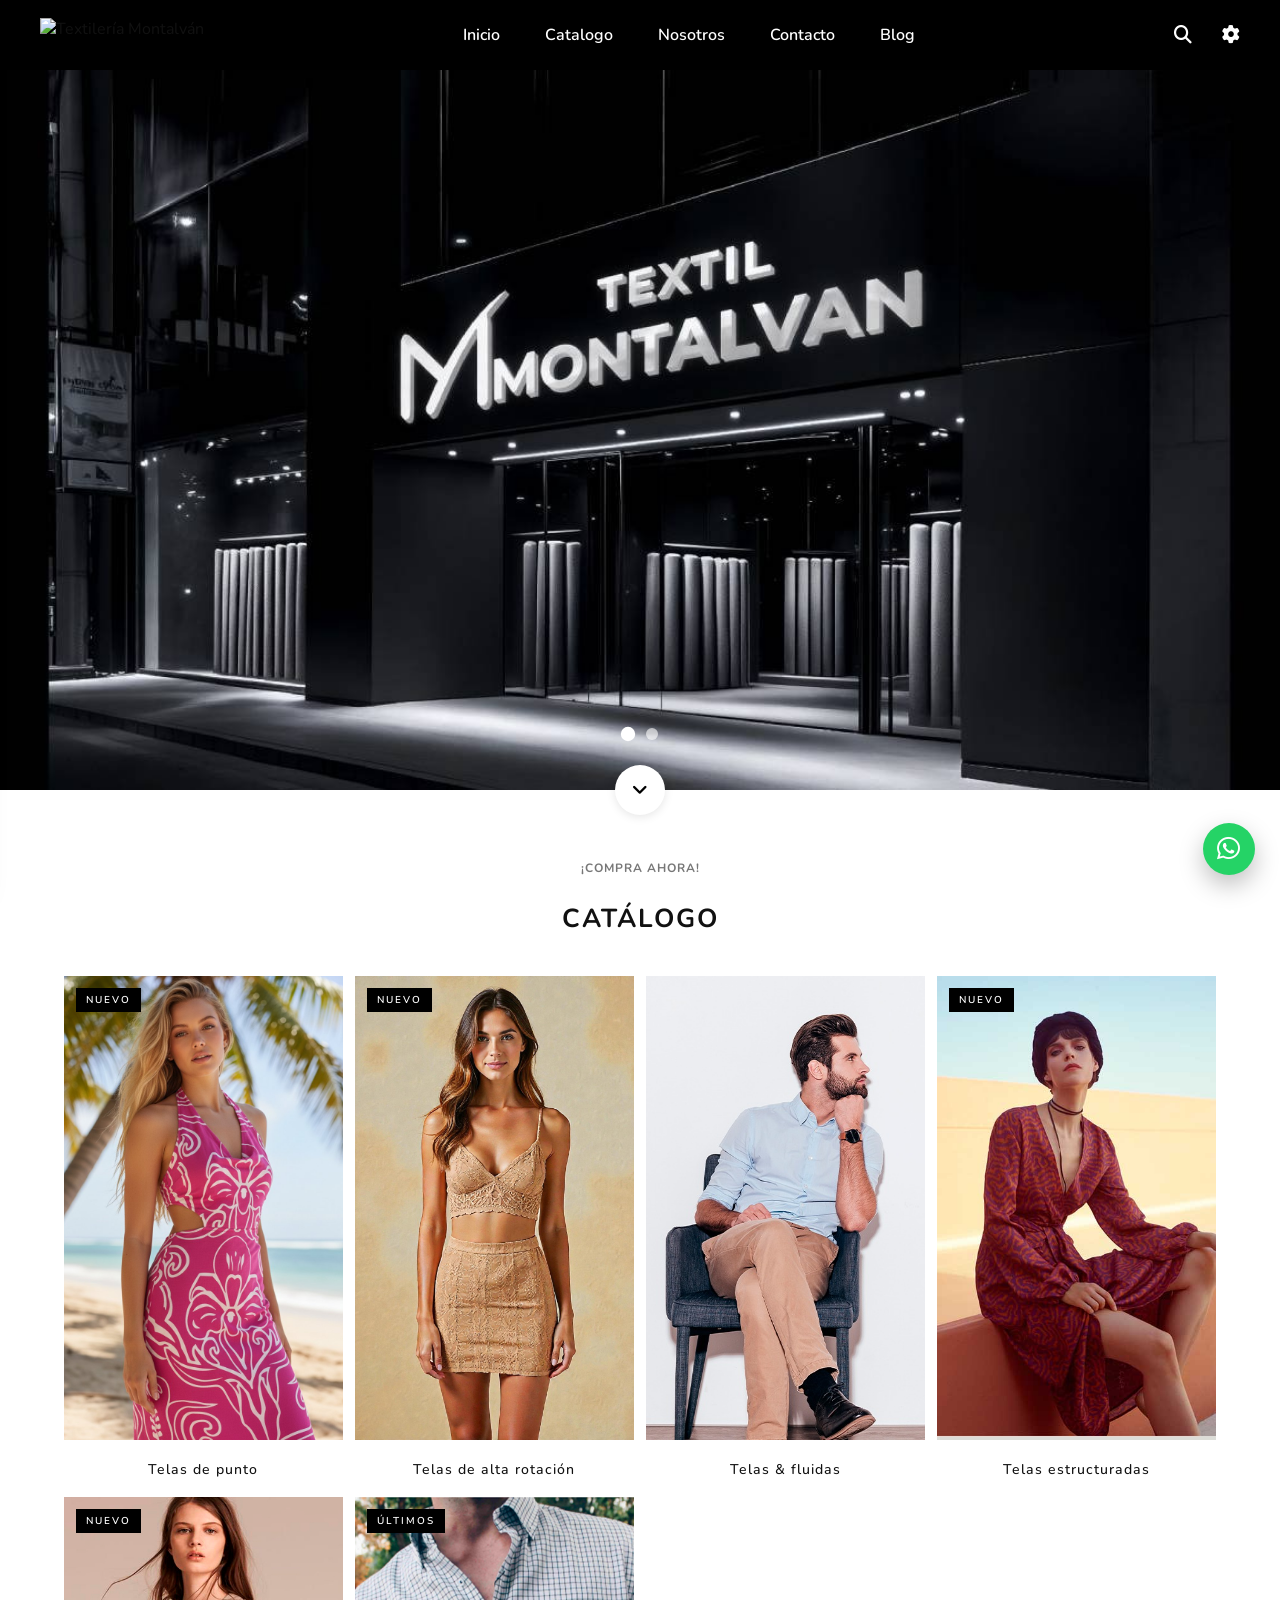
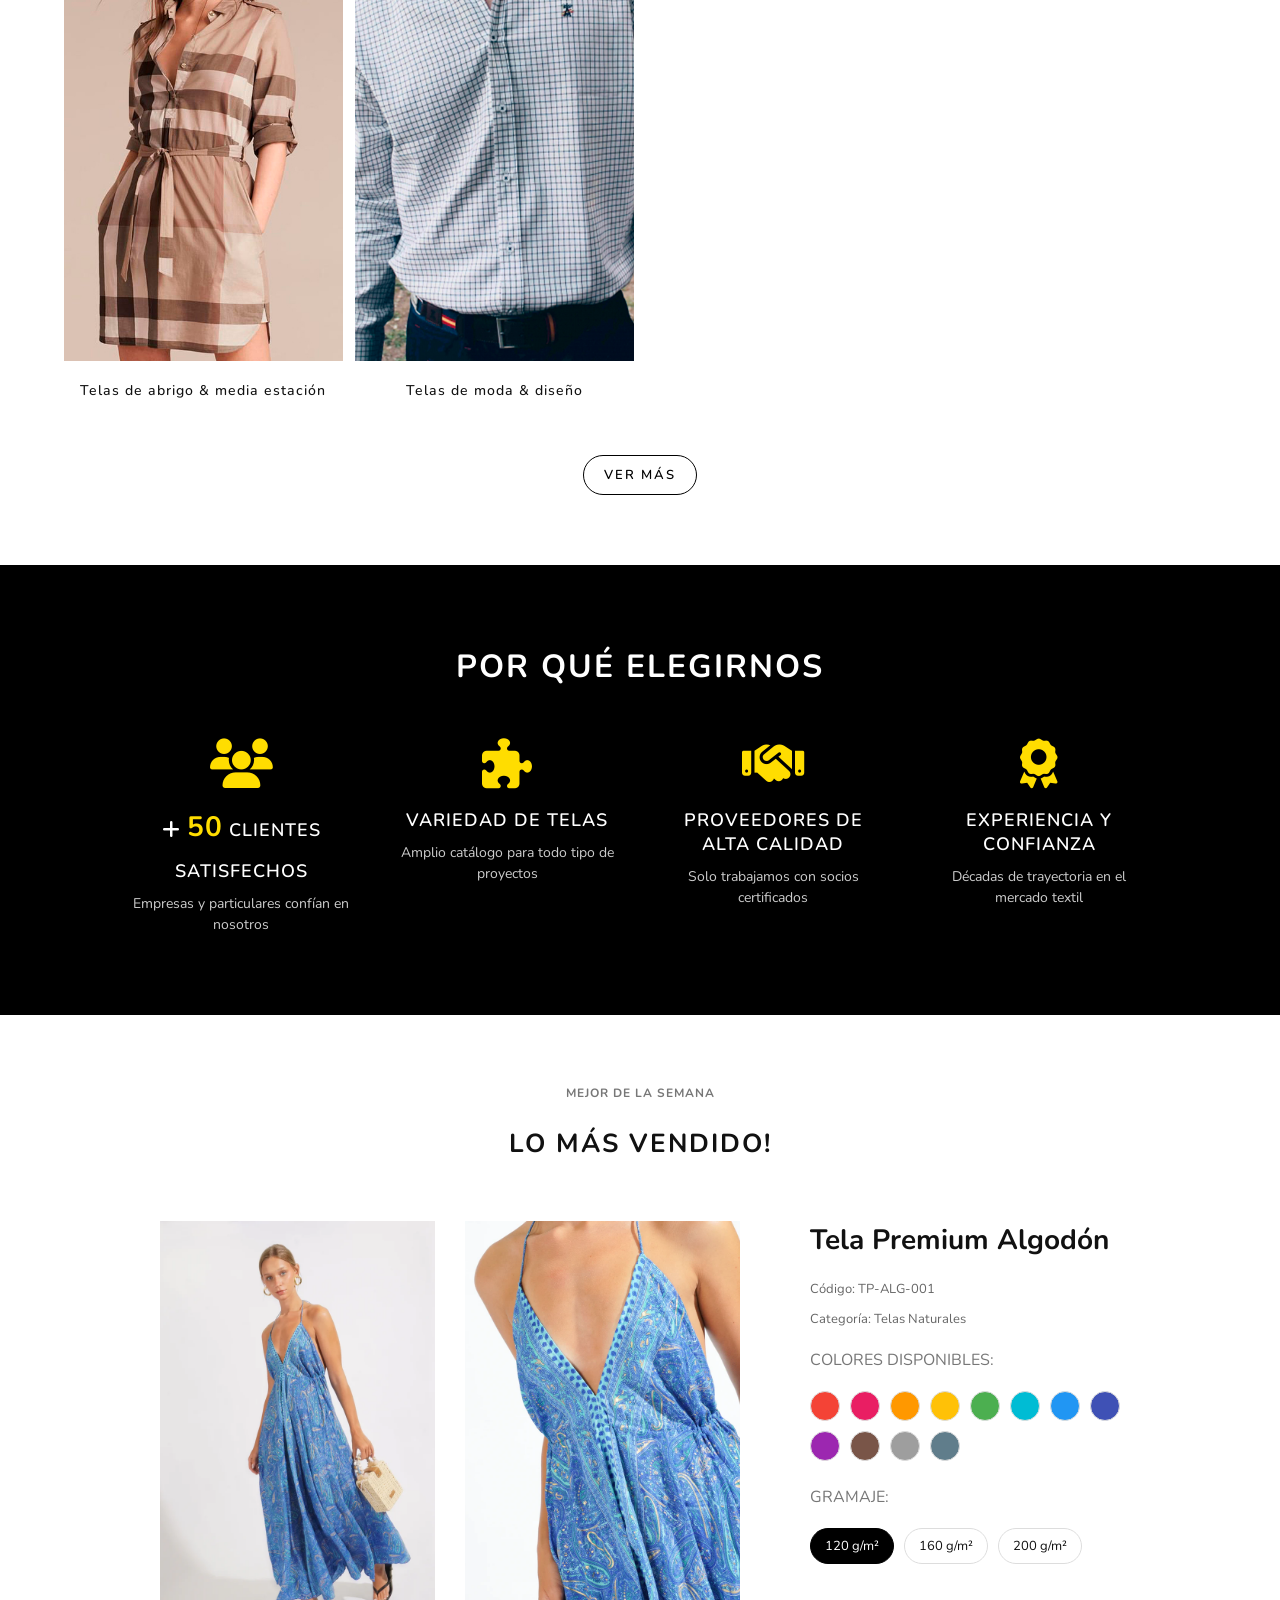
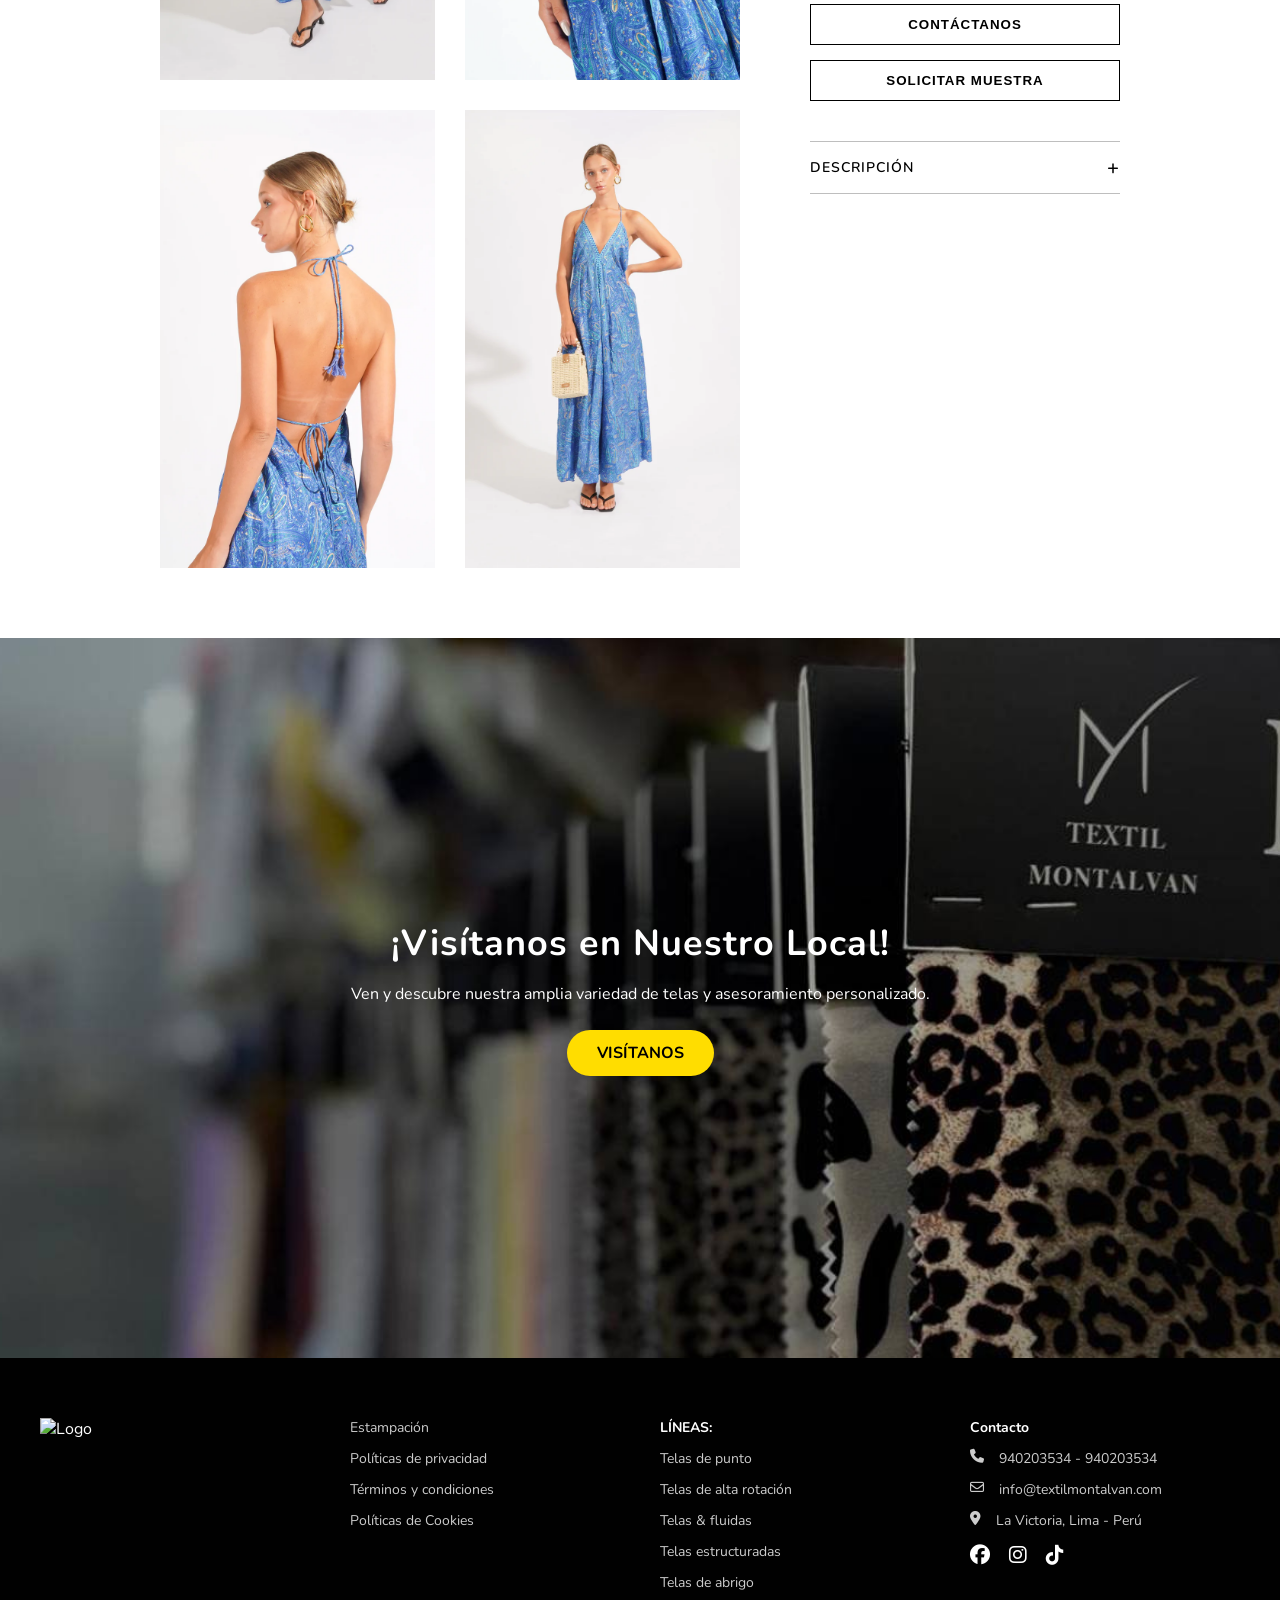
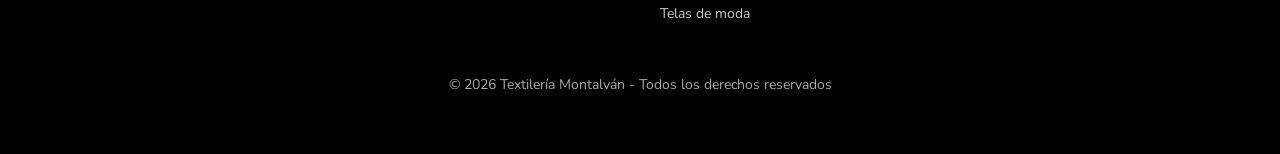
==== index.html @ 05a7d513 "nuevo" ====
<!DOCTYPE html>
<html lang="es">

<head>
    <meta charset="UTF-8">
    <meta name="viewport" content="width=device-width, initial-scale=1.0">
    <title>Textilería Montalván | Telas en Lima</title>
    <link rel="icon" type="image/x-icon" href="assets/imgs/catalogo/withlove.png">

    <link rel="stylesheet" href="assets/css/styles.css">

    <link rel="stylesheet" href="https://cdnjs.cloudflare.com/ajax/libs/font-awesome/6.5.0/css/all.min.css">

    <link rel="preconnect" href="https://fonts.googleapis.com">
    <link rel="preconnect" href="https://fonts.gstatic.com" crossorigin>
    <link href="https://fonts.googleapis.com/css2?family=Nunito:ital,wght@0,200..1000;1,200..1000&display=swap"
        rel="stylesheet">
</head>

<body>

    <header>
        <nav class="container">

            <div class="menu-toggle">
                <i class="fa-solid fa-bars"></i>
            </div>

            <div class="logo">
                <a href="../../index.html">
                    <img src="https://github.com/dmonr1/textil-montalvan/blob/main/assets/imgs/logo-header.png?raw=true"
                        alt="Textilería Montalván">
                </a>
            </div>

            <ul class="menu">
                <li><a href="../../index.html">Inicio</a></li>
                <li class="dropdown">
                    <a href="../../catalogo/#">Catalogo</a>

                    <ul class="dropdown-menu">
                        <li><a href="#">Telas de punto</a></li>
                        <li><a href="#">Telas de alta rotación</a></li>
                        <li><a href="#">Telas & fluidas</a></li>
                        <li><a href="#">Telas estructuradas</a></li>
                        <li><a href="#">Telas de abrigo</a></li>
                        <li><a href="#">Telas de moda</a></li>
                    </ul>
                </li>
                <li class="dropdown">
                    <a href="../../nosotros/#">Nosotros</a>
                    <ul class="dropdown-menu">
                        <li><a href="../../nosotros/#historia">Historia</a></li>
                        <li><a href="../../nosotros/#mision">Misión</a></li>
                        <li><a href="../../nosotros/#vision">Visión</a></li>
                    </ul>
                </li>
                <li><a href="../../contacto/#">Contacto</a></li>

                <li><a href="../../blog/#">Blog</a></li>
                <span class="menu-line"></span>
            </ul>

            <div class="header-icons">
                <i class="fa-solid fa-magnifying-glass"></i>
                <i class="fa-solid fa-gear"></i>
            </div>

        </nav>
    </header>

    <!-- SEARCH BAR -->
    <div class="search-bar">
        <div class="search-container">
            <i class="fa-solid fa-magnifying-glass"></i>
            <input type="text" placeholder="Buscar productos...">
            <i class="fa-solid fa-xmark close-search"></i>
        </div>
    </div>

    <div class="overlay-search"></div>



    <div class="sidebar">

        <div class="sidebar-main active">
            <div class="sidebar-close">
                <i class="fa-solid fa-xmark"></i>
            </div>

            <ul>
                <li><a href="../../index.html">Inicio</a></li>
                <li class="has-submenu" data-target="submenu-catalogo">
                    <span>Catalogo</span>
                    <i class="fa-solid fa-angle-right"></i>
                </li>

                <li class="has-submenu" data-target="submenu-nosotros">
                    <span>Nosotros</span>
                    <i class="fa-solid fa-angle-right"></i>
                </li>
                <li><a href="../../contacto/#">Contacto</a></li>
                <li><a href="../../blog/#">Blog</a></li>
            </ul>
        </div>

        <!-- SUBMENU CATALOGO -->
        <div class="sidebar-submenu" id="submenu-catalogo">
            <div class="submenu-header">
                <span class="back-btn">
                    <i class="fa-solid fa-caret-left"></i>
                </span>
            </div>

            <ul>
                <li><a href="#">Telas de punto</a></li>
                <li><a href="#">Telas alta rotación</a></li>
                <li><a href="#">Telas fluidas</a></li>
                <li><a href="#">Telas estructuradas</a></li>
                <li><a href="#">Telas de abrigo</a></li>
                <li><a href="#">Telas de moda</a></li>
            </ul>
        </div>

        <!-- SUBMENU NOSOTROS -->
        <div class="sidebar-submenu" id="submenu-nosotros">
            <div class="submenu-header">
                <span class="back-btn">
                    <i class="fa-solid fa-caret-left"></i>
                </span>
            </div>

            <ul>
                <li><a href="../../nosotros/#historia">Historia</a></li>
                <li><a href="../../nosotros/#mision">Misión</a></li>
                <li><a href="../../nosotros/#vision">Visión</a></li>
            </ul>
        </div>

    </div>

    <div class="overlay"></div>

    <section class="hero">

        <div class="slides">
            <img src="assets/imgs/fondo-1.jpg" class="slide active">
            <img src="assets/imgs/fondo-2.jpg" class="slide">
        </div>

        <div class="dots">
            <span class="dot active" data-index="0"></span>
            <span class="dot" data-index="1"></span>
        </div>

        <!-- BOTÓN SCROLL -->
        <div class="scroll-down">
            <a href="#catalogo">
                <i class="fa-solid fa-angle-down"></i>
            </a>
        </div>

    </section>


    <section class="lineas" id="catalogo">

        <h3 class="sub">¡COMPRA AHORA!</h3>

        <h2>CATÁLOGO</h2>

        <div class="grid-lineas">

            <div class="card-linea">
                <div class="img-wrapper">
                    <span class="badge">NUEVO</span>
                    <img src="assets/imgs/catalogo/tela-1.jpeg">
                </div>
                <h3>Telas de punto</h3>
            </div>

            <div class="card-linea">
                <div class="img-wrapper">
                    <span class="badge">NUEVO</span>
                    <img src="assets/imgs/catalogo/tela-2.jpg">
                </div>
                <h3>Telas de alta rotación</h3>
            </div>

            <div class="card-linea">
                <div class="img-wrapper">
                    <img src="assets/imgs/catalogo/tela-3.jpg">
                </div>
                <h3>Telas & fluidas</h3>
            </div>

            <div class="card-linea">
                <div class="img-wrapper">
                    <span class="badge">NUEVO</span>
                    <img src="assets/imgs/catalogo/tela-4.jpg">
                </div>
                <h3>Telas estructuradas</h3>
            </div>


            <div class="card-linea">
                <div class="img-wrapper">
                    <span class="badge">NUEVO</span>
                    <img src="assets/imgs/catalogo/tela-5.jpg">
                </div>
                <h3>Telas de abrigo & media estación</h3>
            </div>

            <div class="card-linea">
                <div class="img-wrapper">
                    <span class="badge">ÚLTIMOS</span>
                    <img src="assets/imgs/catalogo/tela-6.jpg">
                </div>
                <h3>Telas de moda & diseño</h3>
            </div>
        </div>

        <div class="catalogo-cta">
            <a href="" class="btn-expand">
                <span class="text">VER MÁS</span>
                <span class="circle">
                    <i class="fa-solid fa-arrow-right"></i>
                </span>
            </a>
        </div>
    </section>

    <!-- BENEFICIOS -->
    <section class="beneficios" id="beneficios">
        <h2>POR QUÉ ELEGIRNOS</h2>

        <div class="beneficios-grid">

            <div class="beneficio">
                <i class="fa-solid fa-users"></i>
                <h4> <i class="fa-solid fa-plus icon-mas"></i> <span class="counter" data-target="100"> 0</span>
                    CLIENTES SATISFECHOS</h4>
                <p>Empresas y particulares confían en nosotros</p>
            </div>

            <div class="beneficio">
                <i class="fa-solid fa-puzzle-piece"></i>
                <h4>VARIEDAD DE TELAS</h4>
                <p>Amplio catálogo para todo tipo de proyectos</p>
            </div>

            <div class="beneficio">
                <i class="fa-solid fa-handshake"></i>
                <h4>PROVEEDORES DE ALTA CALIDAD</h4>
                <p>Solo trabajamos con socios certificados</p>
            </div>

            <div class="beneficio">
                <i class="fa-solid fa-award"></i>
                <h4>EXPERIENCIA Y CONFIANZA</h4>
                <p>Décadas de trayectoria en el mercado textil</p>
            </div>

        </div>
    </section>

    <section class="mejor-semana">

        <div class="titulo-seccion">
            <h3 class="sub">Mejor de la semana</h3>
            <h2>LO MÁS VENDIDO!</h2>
        </div>

        <div class="producto-destacado">

            <!-- GALERÍA 4 IMÁGENES -->
            <div class="galeria-grid">

                <div class="img-box">
                    <img src="assets/imgs/modelo/modelo-1.png">
                </div>

                <div class="img-box">
                    <img src="assets/imgs/modelo/modelo-2.png">
                </div>

                <div class="img-box">
                    <img src="assets/imgs/modelo/modelo-3.png">
                </div>

                <div class="img-box">
                    <img src="assets/imgs/modelo/modelo-4.png">
                </div>

            </div>

            <div class="info-producto">

                <h3>Tela Premium Algodón</h3>

                <p class="sku">Código: TP-ALG-001</p>

                <p class="categoria">Categoría: Telas Naturales</p>

                <p class="colores-titulo">Colores disponibles:</p>

                <div class="colores">
                    <span class="color" style="background: #F44336;"></span>
                    <span class="color" style="background: #E91E63;"></span>
                    <span class="color" style="background: #FF9800;"></span>
                    <span class="color" style="background: #FFC107;"></span>
                    <span class="color" style="background: #4CAF50;"></span>
                    <span class="color" style="background: #00BCD4;"></span>
                    <span class="color" style="background: #2196F3;"></span>
                    <span class="color" style="background: #3F51B5;"></span>
                    <span class="color" style="background: #9C27B0;"></span>
                    <span class="color" style="background: #795548;"></span>
                    <span class="color" style="background: #9E9E9E;"></span>
                    <span class="color" style="background: #607D8B;"></span>
                </div>

                <div class="gramaje">
                    <p class="gramaje-titulo">Gramaje:</p>

                    <div class="gramaje-opciones">
                        <span class="gramaje-item active">120 g/m²</span>
                        <span class="gramaje-item">160 g/m²</span>
                        <span class="gramaje-item">200 g/m²</span>
                    </div>
                </div>


                <div class="botones-producto">
                    <button class="btn-cuadrado">CONTÁCTANOS</button>
                    <button class="btn-secundario">SOLICITAR MUESTRA</button>
                </div>

                <div class="descripcion-wrapper">

                    <div class="descripcion-toggle">
                        <span>DESCRIPCIÓN</span>
                        <span class="icono">+</span>
                    </div>

                    <div class="descripcion-contenido">
                        <p>
                            Tela de alta calidad ideal para confecciones modernas, diseñada para ofrecer
                            comodidad, frescura y durabilidad en cada uso.
                        </p>

                        <ul class="lista-especificaciones">
                            <li><strong>Composición:</strong> 100% algodón premium</li>
                            <li><strong>Textura:</strong> Suave al tacto</li>
                            <li><strong>Transpirabilidad:</strong> Alta</li>
                            <li><strong>Resistencia:</strong> Conserva forma y color tras los lavados</li>
                            <li><strong>Certificación:</strong> Producción responsable</li>
                            <li><strong>Uso recomendado:</strong> Prendas casuales y urbanas</li>
                        </ul>
                    </div>

                </div>

            </div>

        </div>

    </section>

    <section class="visita-local">
        <img src="assets/imgs/fondo-2.jpg" alt="Local Textilería Montalván" class="fondo-img">

        <div class="overlay"></div>

        <div class="contenido-visita">
            <h2>¡Visítanos en Nuestro Local!</h2>
            <p>Ven y descubre nuestra amplia variedad de telas y asesoramiento personalizado.</p>
            <a href="#mapa" class="btn-visita">Visítanos</a>
        </div>
    </section>

    <footer>
        <div class="footer-grid">

            <div>
                <img src="https://raw.githubusercontent.com/dmonr1/textil-montalvan/refs/heads/main/assets/imgs/logo_pie.jpg" alt="Logo">
            </div>

            <div>
                <ul>
                    <li>Estampación</li>
                    <li>Políticas de privacidad</li>
                    <li>Términos y condiciones</li>
                    <li>Políticas de Cookies</li>
                </ul>
            </div>

            <div>
                <ul>
                    <li><strong>LÍNEAS:</strong></li>
                    <li>Telas de punto</li>
                    <li>Telas de alta rotación</li>
                    <li>Telas & fluidas</li>
                    <li>Telas estructuradas</li>
                    <li>Telas de abrigo</li>
                    <li>Telas de moda</li>
                </ul>
            </div>

            <div>
                <ul>
                    <li><strong>Contacto</strong></li>
                    <li><i class="fa-solid fa-phone"></i> 940203534 - 940203534</li>
                    <li><i class="fa-regular fa-envelope"></i> info@textilmontalvan.com</li>
                    <li><i class="fa-solid fa-location-dot"></i> La Victoria, Lima - Perú</li>
                </ul>

                <div class="social" style="margin-top:15px;">
                    <i class="fa-brands fa-facebook"></i>
                    <i class="fa-brands fa-instagram"></i>
                    <i class="fa-brands fa-tiktok"></i>
                </div>
            </div>

        </div>

        <div class="copy">
            © 2026 Textilería Montalván - Todos los derechos reservados
        </div>
    </footer>

    <a href="https://wa.me/51940203534" class="btn-whatsapp" target="_blank">
        <i class="fa-brands fa-whatsapp"></i>
    </a>

</body>


<script src="assets/js/script.js" defer></script>

</html>
---- assets/css/styles.css ----
* {
    margin: 0;
    padding: 0;
    box-sizing: border-box;
}

html {
    scroll-behavior: smooth;
}

body {
    font-family: "Nunito", sans-serif;
    font-optical-sizing: auto;
    background: #fff;
    color: #111;
}

a {
    text-decoration: none;
    color: inherit;
}

header {
    background: #000;
    height: 70px;
    transition: 0.4s ease;
    overflow: visible;
    z-index: 10000;
    position: relative;

}

header {
    position: sticky;
    top: 0;
    z-index: 10000;
}

.container {
    width: 100%;
    max-width: 1400px;
    margin: 0 auto;
    height: 100%;
    padding: 0 40px;

    display: grid;
    grid-template-columns: auto 1fr auto;
    align-items: center;
}

.logo img {
    height: 35px;
    display: block;
    transition: 0.4s ease;
}

.menu-toggle {
    display: none;
    font-size: 22px;
    color: #fff;
    cursor: pointer;
    z-index: 1001;
}

header:hover .menu-toggle i {
    color: #000;
}

@keyframes slideDownFade {
    0% {
        transform: translateY(-20px);
        opacity: 0;
    }

    100% {
        transform: translateY(0);
        opacity: 1;
    }
}

.logo,
.menu-toggle,
.menu li,
.header-icons i {
    opacity: 0;
    transform: translateY(-20px);
}

header.show .logo,
header.show .menu-toggle,
header.show .menu li,
header.show .header-icons i {
    animation: slideDownFade 0.6s ease forwards;
}

header.show .logo {
    animation-delay: 0.1s;
}

header.show .menu-toggle {
    animation-delay: 0.2s;
}

header.show .menu li:nth-child(1) {
    animation-delay: 0.3s;
}

header.show .menu li:nth-child(2) {
    animation-delay: 0.4s;
}

header.show .menu li:nth-child(3) {
    animation-delay: 0.5s;
}

header.show .menu li:nth-child(4) {
    animation-delay: 0.6s;
}

header.show .menu li:nth-child(5) {
    animation-delay: 0.7s;
}

header.show .menu li:nth-child(6) {
    animation-delay: 0.8s;
}

header.show .header-icons i:nth-child(1) {
    animation-delay: 0.9s;
}

header.show .header-icons i:nth-child(2) {
    animation-delay: 1s;
}

.search-bar {
    position: fixed;
    top: 70px;
    left: 0;
    width: 100%;
    height: 70px;
    background: #fff;

    display: flex;
    align-items: center;
    justify-content: center;

    transform: translateY(-100%);
    transition: transform 0.4s cubic-bezier(0.22, 1, 0.36, 1);

    z-index: 9999;
}

.search-bar.active {
    transform: translateY(0);
}

.search-container {
    width: 100%;
    max-width: 1200px;
    padding: 0 40px;

    display: flex;
    align-items: center;
    gap: 30px;
}

.search-container input {
    flex: 1;
    height: 40px;
    border: none;
    outline: none;
    font-size: 20px;
    font-family: "Nunito", sans-serif;
}

.search-container i {
    font-size: 18px;
    cursor: pointer;
}

.overlay-search {
    position: fixed;
    top: 140px;
    left: 0;
    width: 100%;
    height: calc(100vh - 140px);

    background: rgba(0, 0, 0, 0.4);
    backdrop-filter: blur(3px);

    opacity: 0;
    visibility: hidden;
    transition: 0.3s;

    z-index: 9998;
}

.overlay-search.active {
    opacity: 1;
    visibility: visible;
}

body.no-scroll {
    overflow: hidden;
}

.sidebar {
    position: fixed;
    top: 0;
    left: -280px;
    width: 260px;
    height: 100vh;
    background: #fff;
    padding: 80px 20px;
    box-shadow: 5px 0 25px rgba(0, 0, 0, 0.08);
    transition: left 0.4s cubic-bezier(0.22, 1, 0.36, 1);
    z-index: 10001;
}

.sidebar.active {
    left: 0;
}

.sidebar ul {
    list-style: none;
}

.sidebar li {
    padding: 15px 0;
    border-bottom: 1px solid rgba(0, 0, 0, 0.199);
    cursor: pointer;
    justify-content: space-between;
    display: flex;
    transition: transform 0.3s ease;

}

.sidebar li:hover {
    color: #7e7e7e;
    transform: translateX(3px) !important;
}

.has-submenu {
    display: flex;
    justify-content: space-between;
    align-items: center;
    font-weight: 600;
    cursor: pointer;
    padding: 14px 0;
}

.has-submenu i {
    font-size: 14px;
    transition: transform 0.3s ease;
}

.has-submenu:hover i {
    transform: translateX(3px) !important;
    color: #7e7e7e;
}

.sidebar a {
    color: #111;
    font-weight: 600;
}

.overlay {
    position: fixed;
    inset: 0;
    background: rgba(0, 0, 0, 0.3);
    opacity: 0;
    visibility: hidden;
    pointer-events: none;
    transition: 0.3s;
    z-index: 999;
}

.overlay.active {
    opacity: 1;
    visibility: visible;
    pointer-events: auto;
}

.sidebar-close {
    position: absolute;
    top: 25px;
    right: 25px;
    font-size: 22px;
    cursor: pointer;
}

.sidebar-close i {
    transition: 0.3s ease;
}

.sidebar-close i:hover {
    transform: rotate(90deg);
}

.sidebar {
    overflow: hidden;
}

/* CONTENEDORES INTERNOS */
.sidebar-main,
.sidebar-submenu {
    position: absolute;
    top: 0;
    left: 0;
    width: 100%;
    height: 100%;
    background: #fff;
    padding: 60px 20px;
    transition: transform 0.35s ease;
}

/* ESTADO */
.sidebar-main {
    transform: translateX(0);
}

.sidebar-submenu {
    transform: translateX(100%);
}

/* ACTIVAR SUBMENU */
.sidebar-submenu.active {
    transform: translateX(0);
}

.sidebar-main.hide {
    transform: translateX(-100%);
}

.submenu-header {
    position: absolute;
    top: 25px;
    left: 20px;
    right: 20px;
}

.back-btn {
    display: flex;
    justify-content: space-between;
    align-items: center;
    width: 100%;
    font-weight: 600;
    cursor: pointer;
}

.back-btn i {
    font-size: 16px;
}


.menu {
    position: relative;
    display: flex;
    justify-content: center;
    gap: 45px;
    list-style: none;
}

.menu li {
    position: relative;
}

.menu a {
    color: #fff;
    font-weight: 600;
    padding: 5px 0;
    display: inline-block;
}

.menu-line {
    position: absolute;
    bottom: 0;
    height: 2px;
    width: 0;
    background: #fff;
    left: 0;
    transition: all 0.35s ease;
}

header:hover .menu-line {
    background: #000;
}

.header-icons {
    display: flex;
    gap: 30px;
    justify-content: flex-end;
}

.header-icons i {
    color: #fff;
    font-size: 18px;
    cursor: pointer;
    transition: 0.3s ease;
}

.header-icons i:hover {
    transform: scale(1.1);
}

header:hover {
    background: #f5f5f5;
}

header:hover .menu a,
header:hover .header-icons i {
    color: #000;
}

header:hover .logo img {
    filter: invert(1);
}

.dropdown {
    position: relative;
}

.dropdown-menu {
    position: absolute;
    top: 52px;
    left: 0;

    background: #fff;
    min-width: 220px;
    padding: 15px 0;

    list-style: none;

    box-shadow: 0 15px 35px rgba(0, 0, 0, 0.08);

    opacity: 0;
    visibility: hidden;
    transform: translateY(10px);

    transition: all 0.5s ease;
    z-index: 9999;
}

.dropdown-menu li {
    padding: 8px 20px;
}

.dropdown-menu a {
    color: #000000;
    font-size: 13px;
    letter-spacing: 1px;
    font-weight: 500;
    display: block;
    transition: 0.2s ease;
}

.dropdown-menu a:hover {
    padding-left: 5px;
    color: #7e7e7e !important;
}

.dropdown:hover .dropdown-menu {
    opacity: 1;
    visibility: visible;
    transform: translateY(0);
}

.hero {
    position: relative;
    height: 80vh;
    overflow: visible;
}

.slides {
    position: relative;
    width: 100%;
    height: 100%;
}

.slide {
    position: absolute;
    width: 100%;
    height: 100%;
    object-fit: cover;
    opacity: 0;
    transition: opacity 1s ease-in-out;
}

.slide.active {
    opacity: 1;
}

.dots {
    position: absolute;
    bottom: 50px;
    left: 50%;
    transform: translateX(-50%);
    display: flex;
    gap: 12px;
}

.dot {
    width: 12px;
    height: 12px;
    background: rgba(255, 255, 255, 0.6);
    border-radius: 50%;
    cursor: pointer;
    transition: 0.3s;
}

.dot.active {
    background: #fff;
    transform: scale(1.2);
}

.scroll-down {
    position: absolute;
    bottom: -25px;
    left: 50%;
    transform: translateX(-50%);
    z-index: 20;
}

.scroll-down a {
    width: 50px;
    height: 50px;

    background: #fff;
    border-radius: 50%;

    display: flex;
    align-items: center;
    justify-content: center;

    box-shadow: 0 .125rem .625rem rgba(0, 0, 0, 0.10);

    z-index: 10;
    transition: all 0.3s ease;
}

.scroll-down i {
    font-size: 18px;
    color: #000;
    transition: transform 0.3s ease;
}

.scroll-down a:hover i {
    transform: translateY(4px);
}

@keyframes floatArrow {
    0% {
        transform: translateY(0);
    }

    50% {
        transform: translateY(4px);
    }

    100% {
        transform: translateY(0);
    }
}

.scroll-down i {
    animation: floatArrow 2s infinite ease-in-out;
}

.lineas {
    padding: 70px 5%;
    text-align: center;
    margin: auto;
}

.sub {
    font-size: 12px;
    color: #777;
    letter-spacing: 1px;
    margin-bottom: 25px;
}

.lineas h2 {
    margin-bottom: 40px;
    font-size: 26px;
    letter-spacing: 2px;
    font-weight: 700;
}

.grid-lineas {
    display: grid;
    grid-template-columns: repeat(auto-fit, minmax(260px, 1fr));
    gap: 12.5px;
}

.card-linea {
    text-align: center;
    max-width: 500px;
    margin: auto;
}

.card-linea {
    opacity: 0;
    transform: translateY(40px);
    transition: all 0.8s ease;
}

.card-linea.show {
    opacity: 1;
    transform: translateY(0);
}

.img-wrapper {
    position: relative;
    overflow: hidden;
    aspect-ratio: 3 / 5;
}

.img-wrapper img {
    width: 100%;
    height: 100%;
    object-fit: cover;
    transition: transform 0.9s cubic-bezier(0.22, 1, 0.36, 1);
}

.badge {
    position: absolute;
    top: 12px;
    left: 12px;
    background: #000;
    color: #fff;
    font-size: 10px;
    padding: 5px 10px;
    letter-spacing: 2px;
    font-weight: 600;
    z-index: 2;
}

.card-linea h3 {
    margin-top: 20px;
    font-size: clamp(13px, 1.1vw, 15px);
    font-weight: 500;
    letter-spacing: 1px;
    margin-bottom: 5px;
}

.card-linea:hover img {
    transform: scale(1.15) rotate(-4deg);
}

.catalogo-cta {
    margin-top: 50px;
    text-align: center;
}

.btn-expand {
    display: inline-flex;
    align-items: center;
    position: relative;
    overflow: hidden;

    height: 40px;
    padding: 0 20px;
    border-radius: 50px;

    background: #fff;
    border: 1.5px solid #000;
    color: #000;

    font-size: 13px;
    letter-spacing: 2px;
    font-weight: 600;
    text-transform: uppercase;

    transition: all 0.4s cubic-bezier(0.22, 1, 0.36, 1);
}

.btn-expand .text {
    z-index: 2;
    transition: color 0.4s ease;
}

.btn-expand .circle {
    position: absolute;
    right: -50px;

    width: 32px;
    height: 32px;

    border-radius: 50%;
    background: #ffffff;

    display: flex;
    align-items: center;
    justify-content: center;

    transition: all 0.4s cubic-bezier(0.22, 1, 0.36, 1);
}

/* ICONO */
.btn-expand .circle i {
    color: #000000;
    font-size: 14px;
}

/* HOVER */
.btn-expand:hover {
    background: #000;
    color: #fff;
    padding-right: 55px;
}

.btn-expand:hover .circle {
    right: 3px;
}

.beneficios {
    background: #000;
    color: #fff;
    padding: 80px 10%;
    text-align: center;
}

.beneficios h2 {
    font-size: 32px;
    margin-bottom: 50px;
    letter-spacing: 2px;

    opacity: 0;
    transform: translateY(-40px);
    transition: all 0.8s ease;
}

.beneficios h2.show {
    opacity: 1;
    transform: translateY(0);
}

.beneficio {
    max-width: 260px;
    opacity: 0;
    transform: translateY(40px);
    transition: all 0.8s ease;
}

.beneficio.show {
    opacity: 1;
    transform: translateY(0);
}

.beneficios-grid {
    display: grid;
    grid-template-columns: repeat(auto-fit, minmax(220px, 1fr));
    gap: 40px;
    justify-items: center;
}

.beneficio {
    max-width: 260px;
    opacity: 0;
    transform: translateY(50px);
    transition: all 0.8s cubic-bezier(0.22, 1, 0.36, 1);
    will-change: transform, opacity;
}

/* ACTIVAR ANIMACION */
.beneficio.show {
    opacity: 1;
    transform: translateY(0);
}

/* ICONO */
.beneficio i {
    font-size: 50px;
    margin-bottom: 20px;
    color: #ffdd00;
    transition: transform 0.3s ease, color 0.3s ease;
}

.icon-mas {
    font-size: 20px !important;
    color: #ffffff !important;
}

.beneficio:hover i {
    transform: scale(1.3);
    color: #ffd700;
}

.beneficio h4 {
    font-size: 18px;
    margin-bottom: 10px;
    letter-spacing: 1px;
    font-weight: 600;
}

.beneficio .counter {
    font-weight: 700;
    font-size: 28px;
    color: #ffdd00;
    display: inline-block;
}

.beneficio p {
    font-size: 14px;
    color: #ccc;
    line-height: 1.5;
}

footer {
    background: #010101;
    color: #fff;
    padding: 60px 40px;
}

.footer-grid {
    display: grid;
    grid-template-columns: repeat(auto-fit, minmax(220px, 1fr));
    gap: 40px;
}

footer ul {
    list-style: none;
}

footer li {
    margin-bottom: 12px;
    font-size: 14px;
    color: #ccc;
    gap: 15px;
    display: flex;
}

footer strong {
    color: #fff;
}

.social i {
    margin-right: 15px;
    font-size: 18px;
    cursor: pointer;
    transition: 0.3s ease;
}

.social i:hover {
    transform: translateY(-3px);
    color: #fff;
}

.copy {
    margin-top: 60px;
    text-align: center;
    font-size: 13px;
    color: #777;
}

.social i {
    margin-right: 15px;
    font-size: 20px;
    cursor: pointer;
}

.copy {
    margin-top: 40px;
    text-align: center;
    font-size: 14px;
    color: #aaa;
}

.visita-local {
    position: relative;
    height: 80vh;
    display: flex;
    justify-content: center;
    align-items: center;
    text-align: center;
    overflow: hidden;
    font-family: "Nunito", sans-serif;
}

.visita-local .fondo-img {
    position: absolute;
    top: 0;
    left: 0;
    width: 100%;
    height: 100%;
    object-fit: cover;
    z-index: 0;
}

.visita-local .overlay {
    position: absolute;
    inset: 0;
    background: rgba(0, 0, 0, 0.5);
    z-index: 1;
}

.contenido-visita {
    position: relative;
    z-index: 2;
    color: #fff;
    opacity: 0;
    transform: translateY(20px);
    animation: fadeUp 1s forwards 0.2s;
}

.mejor-semana {
    padding: 70px 12.5%;
}

.titulo-seccion {
    text-align: center;
    margin-bottom: 60px;
}

.titulo-seccion .sub {
    font-size: 12px;
    letter-spacing: 1px;
    color: #777;
    text-transform: uppercase;
}

.titulo-seccion h2 {
    font-size: 26px;
    letter-spacing: 2px;
}

.producto-destacado {
    display: grid;
    grid-template-columns: 2fr 1fr;
    gap: 70px;
    align-items: start;
}


.galeria-grid {
    display: grid;
    grid-template-columns: 1fr 1fr;
    gap: 30px;
    max-width: 900px;
}

.img-box {
    aspect-ratio: 3 / 5;
    overflow: hidden;
}

.img-box img {
    width: 100%;
    height: 100%;
    object-fit: cover;
}

.img-box:hover img {
    transform: scale(1.05);
}

.info-producto {
    position: sticky;
    top: 100px;
    align-self: start;
    display: flex;
    flex-direction: column;
    height: max-content;
}

.info-producto h3 {
    font-size: 28px;
    margin-bottom: 15px;
}

.colores-titulo {
    font-size: 16px;
    margin-bottom: 20px;
    color: #777;
    text-transform: uppercase;
    margin-top: 15px;
}

.colores {
    display: grid;
    grid-template-columns: repeat(8, 1fr);
    gap: 10px;
    max-width: 320px;
}

.color {
    width: 30px;
    height: 30px;
    aspect-ratio: 1 / 1;
    border-radius: 50%;
    cursor: pointer;
    border: 1px solid #ddd;
    transition: 0.2s ease;
}

.color:hover {
    transform: scale(1.1);
    border-color: #000;
}

.color.activo {
    border: 2px solid #ff0000;
}

.botones-producto {
    display: flex;
    flex-direction: column;
    gap: 15px;
    margin-bottom: 30px;
    align-items: center;
}

.btn-cuadrado {
    width: 100%;
    padding: 12px;
    border: 1px solid #000;
    background: #fff;
    font-weight: 600;
    letter-spacing: 1px;
    cursor: pointer;
    transition: 0.3s ease;
}

.btn-cuadrado:hover {
    background: #000;
    color: #fff;
}

.descripcion-wrapper {
    width: 100%;
    margin-top: 10px;
    border-top: 1px solid #bebebe;
    border-bottom: 1px solid #bebebe;
}

.descripcion-toggle {
    display: flex;
    justify-content: space-between;
    align-items: center;
    padding: 12px 0;
    cursor: pointer;
    font-weight: 600;
    letter-spacing: 1px;
    font-size: 14px;
    color: #000 !important;
}

.descripcion-toggle span {
    color: #000 !important;
}

.icono {
    font-size: 20px;
    transition: transform 0.3s ease;
}

.descripcion-contenido {
    max-height: 0;
    overflow: hidden;
    transition: max-height 0.4s ease, padding 0.3s ease;
}

.descripcion-wrapper.active .descripcion-contenido {
    max-height: 500px;
}

.descripcion-wrapper.active .icono {
    transform: rotate(45deg);
}

.lista-especificaciones {
    margin-top: 15px;
    padding-left: 18px;
    margin-bottom: 20px;
}

.lista-especificaciones li {
    margin-bottom: 6px;
    font-size: 14px;
    color: #444;
}

.sku,
.categoria {
    font-size: 13px;
    color: #666;
    margin: 6px 0;
}

.gramaje {
    margin-top: 15px;
    margin-bottom: 40px;
}

.gramaje-titulo {
    font-size: 16px;
    margin-bottom: 20px;
    color: #777;
    text-transform: uppercase;
    margin-top: 10px;
}

.gramaje-opciones {
    display: flex;
    gap: 10px;
}

.gramaje-item {
    padding: 8px 14px;
    border: 1px solid #ddd;
    border-radius: 20px;
    font-size: 13px;
    cursor: pointer;
    transition: 0.3s ease;
}

.gramaje-item:hover {
    border-color: #000;
}

.gramaje-item.active {
    background: #000;
    color: #fff;
    border-color: #000;
}

.flecha {
    position: absolute;
    right: 12px;
    top: 50%;
    transform: translateY(-50%);
    pointer-events: none;
    font-size: 14px;
}

.btn-secundario {
    width: 100%;
    padding: 12px;
    border: 1px solid #000;
    background: #fff;
    font-weight: 600;
    letter-spacing: 1px;
    cursor: pointer;
    transition: 0.3s ease;
}


.btn-secundario:hover {
    background: #000;
    color: #fff;
}

@media (max-width: 900px) {

    .producto-destacado {
        grid-template-columns: 1fr;
        gap: 50px;
    }

    .info-producto {
        position: relative;
        top: auto;
    }

    .galeria-grid {
        height: auto;
        grid-template-columns: 1fr 1fr;
        gap: 20px;
    }

    .img-box {
        aspect-ratio: 3 / 4;
    }

}

@keyframes fadeUp {
    to {
        opacity: 1;
        transform: translateY(0);
    }
}

.contenido-visita h2 {
    font-size: 36px;
    margin-bottom: 15px;
    letter-spacing: 1px;
}

.contenido-visita p {
    font-size: 16px;
    margin-bottom: 25px;
}

.btn-visita {
    display: inline-block;
    padding: 12px 30px;
    background: #ffdd00;
    color: #000;
    font-weight: 700;
    border-radius: 50px;
    text-transform: uppercase;
    text-decoration: none;
    transition: 0.3s;
}

.btn-visita:hover {
    background: #fff;
    transform: scale(1.05);
}

.btn-whatsapp {
    position: fixed;
    bottom: 25px;
    right: 25px;
    width: 52.5px;
    height: 52.5px;
    background: #25D366;
    color: #fff;
    border-radius: 50%;
    display: flex;
    align-items: center;
    justify-content: center;
    font-size: 26px;
    box-shadow: 0 10px 25px rgba(0, 0, 0, 0.25);
    cursor: pointer;
    transition: 0.3s ease;
    z-index: 9999;
}

.btn-whatsapp:hover {
    transform: scale(1.05);
    box-shadow: 0 12px 30px rgba(0, 0, 0, 0.35);
}



/* ===============================
   NOSOTROS 
=================================*/

.hero-nosotros {
    height: 50vh;
    max-height: 462px;
    background: linear-gradient(rgba(0, 0, 0, 0.55), rgba(0, 0, 0, 0.55)),
        url('../imgs/fondo-2.jpg') center/cover no-repeat;
    border-radius: 28px;
    margin: 50px auto;
    width: 95%;
    max-width: 1100px;
    display: flex;
    align-items: center;
    color: white;
    box-shadow: 0 40px 90px rgba(0, 0, 0, 0.18);
    padding: 80px;

}

.hero-container {
    width: 100%;
    padding: 100px;
    display: flex;
    justify-content: space-between;
    align-items: center;
}

.hero-left {
    max-width: 550px;
}

.hero-badge {
    display: inline-flex;
    align-items: center;
    gap: 8px;
    background: rgba(255, 255, 255, 0.15);
    padding: 8px 18px;
    border-radius: 50px;
    font-size: 14px;
    margin-bottom: 20px;
}

.hero-left h1 {
    font-size: 48px;
    font-weight: 800;
    margin-bottom: 20px;
}

.hero-left p {
    font-size: 17px;
    line-height: 1.6;
    opacity: 0.9;
    margin-bottom: 30px;
}

.hero-btn {
    display: inline-flex;
    align-items: center;
    gap: 10px;
    background: #c9975b;
    padding: 14px 28px;
    border-radius: 50px;
    color: white;
    text-decoration: none;
    font-weight: 600;
    transition: 0.3s ease;
}

.hero-btn:hover {
    transform: translateY(-4px);
    background: #b88545;
}

.nosotros {
    background: #fbfbfb;
    overflow-x: hidden;

}

.nosotros-tit {
    margin-top: 60px;
    align-items: center;
    justify-content: center;
    display: flex;
    flex-direction: column;
    font-size: 26px;
    font-weight: 700;
    margin-bottom: 20px;
}

.nosotros-tit {
    position: relative;
    z-index: 5;
    margin-bottom: 30px;
}

.text-hero-nos {
    margin-top: 5px;
    margin-bottom: 30px;
}

.nosotros-tit {
    opacity: 0;
    transform: translateY(40px);
    filter: blur(6px);
    transition: all 0.8s ease;
}

.nosotros-tit.show {
    opacity: 1;
    transform: translateY(0);
    filter: blur(0);
}

.nosotros-modern {
    padding: 100px 0;
    display: flex;
    flex-direction: column;
    gap: 140px;
    align-items: center;
}

.line{
    border: 1px solid #000;
    width: 60%;
    display: flex;
    justify-content: center;
    align-items: center;
}

.row-modern {
    position: relative;
    max-width: 95%;
    display: flex;
    align-items: flex-start;
}

.row-modern.reverse {
    flex-direction: row-reverse;
}

.card {
    position: relative;
    border-radius: 18px;
    overflow: hidden;
    background: #ffffff;
    box-shadow: 0 14px 16px #0000000f;
    transition: 0.4s ease;
}


.flip-card {
    perspective: 1200px;
}

.flip-inner {
    position: relative;
    width: 100%;
    height: 100%;
    transition: transform 0.8s cubic-bezier(0.16, 1, 0.3, 1);
    transform-style: preserve-3d;
}

.flip-front,
.flip-back {
    width: 100%;
    height: 100%;
    backface-visibility: hidden;
    display: flex;
    flex-direction: column;
    justify-content: flex-start;
}

.flip-back {
    position: absolute;
    top: 0;
    left: 0;
    transform: rotateY(180deg);
}

.flip-card.active .flip-inner {
    transform: rotateY(180deg);
}

.flip-btn {
    margin-top: auto;
    padding: 10px 22px;
    border: 1px solid #111;
    background: transparent;
    cursor: pointer;
    transition: 0.3s ease;
}

.flip-btn:hover {
    background: #111;
    color: #fff;
}

.card-content {
    padding: 55px 60px;
    background: #fff;
    box-shadow: 0 15px 40px rgba(0, 0, 0, 0.06);
    position: relative;
    top: -20px;
}

.card-header {
    display: flex;
    align-items: center;
    gap: 15px;
}

.card-header i {
    font-size: 32px;
    color: #b48a5a;
}

.card-header h2 {
    font-size: 30px;
    margin: 0;
}

.card-label {
    display: inline-block;
    font-size: 12px;
    letter-spacing: 2px;
    text-transform: uppercase;
    color: #b48a5a;
    font-weight: 700;
    margin-bottom: 15px;
}

.card-icon {
    font-size: 38px;
    color: #b48a5a;
    margin-bottom: 15px;
}

.card-content h2 {
    font-size: 32px;
    margin-bottom: 10px;
}

.card-line {
    width: 60px;
    height: 3px;
    background: #b48a5a;
    margin: 0px 0 20px 0;
}

.card-content p {
    font-size: 16px;
    line-height: 1.7;
    margin-bottom: 20px;
    color: #444;
}

.card-list {
    list-style: none;
    padding: 0;
    margin-bottom: 25px;
}

.card-list li {
    margin-bottom: 10px;
    padding-left: 22px;
    position: relative;
    font-size: 15px;
    color: #555;
}

.card-list li::before {
    content: "•";
    position: absolute;
    left: 0;
    color: #b48a5a;
    font-size: 20px;
    line-height: 1;
}

/* botón */
.card-btn {
    display: inline-block;
    padding: 10px 22px;
    border: 1px solid #111;
    font-size: 14px;
    text-decoration: none;
    transition: 0.3s ease;
}

.card-btn:hover {
    background: #111;
    color: #fff;
}

.historia-img {
    width: 625px;
    height: 520px;
    transform: translateY(40px);
    z-index: 1;
}

.historia-text {
    width: 495px;
    min-height: 552px;
    transform: translateY(-40px);
    margin-left: -100px;
    padding: 65px;
    z-index: 2;
    display: flex;
    flex-direction: column;
}

.mision-img {
    width: 625px;
    height: 520px;
    transform: translateY(30px);
    box-shadow: none;
    z-index: 1;

}

.mision-text {
    width: 495px;
    height: 552px;
    margin-right: -80px;
    transform: translateY(-50px);

    padding: 70px;
    z-index: 2;
    display: flex;
    flex-direction: column;
}

.vision-img {
    width: 625px;
    height: 625px;
    transform: translateY(-70px);
    z-index: 1;
}

.vision-text {
    width: 495px;
    min-height: 552px;
    transform: translateY(70px);
    margin-left: -150px;
    padding: 70px;
    z-index: 2;
    display: flex;
    flex-direction: column;
}

.card-img img {
    width: 100%;
    height: 100%;
    object-fit: cover;
    display: block;
}

.card-img-2 img {
    width: 100%;
    height: 100%;
    object-fit: cover;
    display: block;
    object-position: right;
}

.card-content i {
    font-size: 42px;
    margin-bottom: 25px;
    color: #1b1b1b;
}

.card-content h2 {
    font-size: 34px;
    margin-bottom: 20px;
    font-weight: 700;
}

.card-content p {
    font-size: 16px;
    line-height: 1.7;
    color: #000000;
    font-weight: 600;
    max-height: 220px;
    overflow: auto;
}

.hero-animate {
    animation: heroFade 1s ease forwards;
}

.hero-nosotros {
    opacity: 0;
    transform: translateY(40px);
}

@keyframes heroFade {
    to {
        opacity: 1;
        transform: translateY(0);
    }
}

.hero-left>* {
    opacity: 0;
    transform: translateY(30px);
}

.hero-left.animate>* {
    animation: fadeUp 0.8s ease forwards;
}

.hero-left.animate>*:nth-child(1) {
    animation-delay: 0.4s;
}

.hero-left.animate>*:nth-child(2) {
    animation-delay: 0.6s;
}

.hero-left.animate>*:nth-child(3) {
    animation-delay: 0.8s;
}

.hero-left.animate>*:nth-child(4) {
    animation-delay: 1s;
}

@keyframes fadeUp {
    to {
        opacity: 1;
        transform: translateY(0);
    }
}

.row-modern .card-img,
.row-modern .card-img-2,
.row-modern .card-content {
    opacity: 0;
    transition: transform 1.8s cubic-bezier(0.16, 1, 0.3, 1),
        opacity 0.8s ease;
    will-change: transform, opacity;
}

.row-modern .card-img,  
.row-modern .card-img-2 {
    transform: translateX(-120px);
}

.row-modern .card-content {
    transform: translateX(120px);
}

.row-modern.reverse .card-img,
.row-modern.reverse .card-img-2 {
    transform: translateX(120px);
}

.row-modern.reverse .card-content {
    transform: translateX(-120px);
}

.row-modern.show .card-img,
.row-modern.show .card-img-2,
.row-modern.show .card-content {
    opacity: 1;
    transform: translateX(0);
}

.row-modern.show .card-content {
    transition-delay: 0.6s;
}

.row-modern .card-content {
    position: relative;
    top: -70px;
}

.section-divider {
    width: 100%;
    overflow: hidden;
    line-height: 0;
}

.section-divider svg {
    display: block;
    width: 100%;
    height: 90px;
}

.section-divider path {
    fill: #ffffff; 
}

.line-decor {
    width: 85%;
    height: 3px;
    background: linear-gradient(to right, transparent, #000, transparent);
    margin: 60px auto 20px auto;
}


.line-decor-2 {
    width: 80%;
    height: 3px;
    background: linear-gradient(to right, transparent, #000, transparent);
    margin: -90px auto 10px auto;
}

.line-decor-3 {
    width: 80%;
    height: 3px;
    background: linear-gradient(to right, transparent, #000, transparent);
    margin: -85px auto 20px auto;
}

#historia,
#mision,
#vision {
    scroll-margin-top: 300px;
}

@media (max-width: 768px) {

    .lineas {
        padding: 40px 20px;
    }

    .grid-lineas {
        grid-template-columns: 1fr;
        gap: 30px;
    }

    .card-linea {
        max-width: 90%;
    }

    .img-wrapper {
        aspect-ratio: 3 / 1;
        width: auto;
    }

    .container {
        grid-template-columns: auto 1fr auto;
    }

    .menu {
        display: none;
    }

    .header-icons {
        display: flex;
        gap: 20px;
    }

    .menu-toggle {
        display: block;
    }

    .logo {
        text-align: center;
        align-items: center;
        justify-content: center;
        display: flex;
    }

    footer {
        padding: 40px 20px;
    }

    .footer-grid {
        grid-template-columns: 1fr;
        text-align: center;
    }

    .social {
        justify-content: center;
    }

    .visita-local {
        height: 60vh;
        padding: 0 20px;
    }

    .contenido-visita h2 {
        margin-bottom: 10px;
    }

    .contenido-visita p {
        margin-bottom: 15px;
    }

    .btn-visita {
        padding: 12px 25px;
        font-size: 14px;
    }

    .row-modern {
        flex-direction: column !important;
        align-items: center;
        gap: 0;
        max-width: 90%;
    }

    .card {
        width: 92% !important;
        height: auto !important;
        transform: none !important;
        margin: 0 !important;
    }

    .card-img {
        border-radius: 28px 28px 0 0;
    }

    .card-content {
        border-radius: 0 0 28px 28px;
        margin-top: -20px;
        padding: 40px;
        box-shadow: 0 20px 60px rgba(0, 0, 0, 0.08);
    }

    .nosotros-modern {
        padding: 30px 0;
    }

    .hero-nosotros {
        width: 85%
    }

    .line-decor-2 {
        margin: -120px auto -50px auto;
    }

    .line-decor-3{
        margin: -120px auto -50px auto;

    }
}
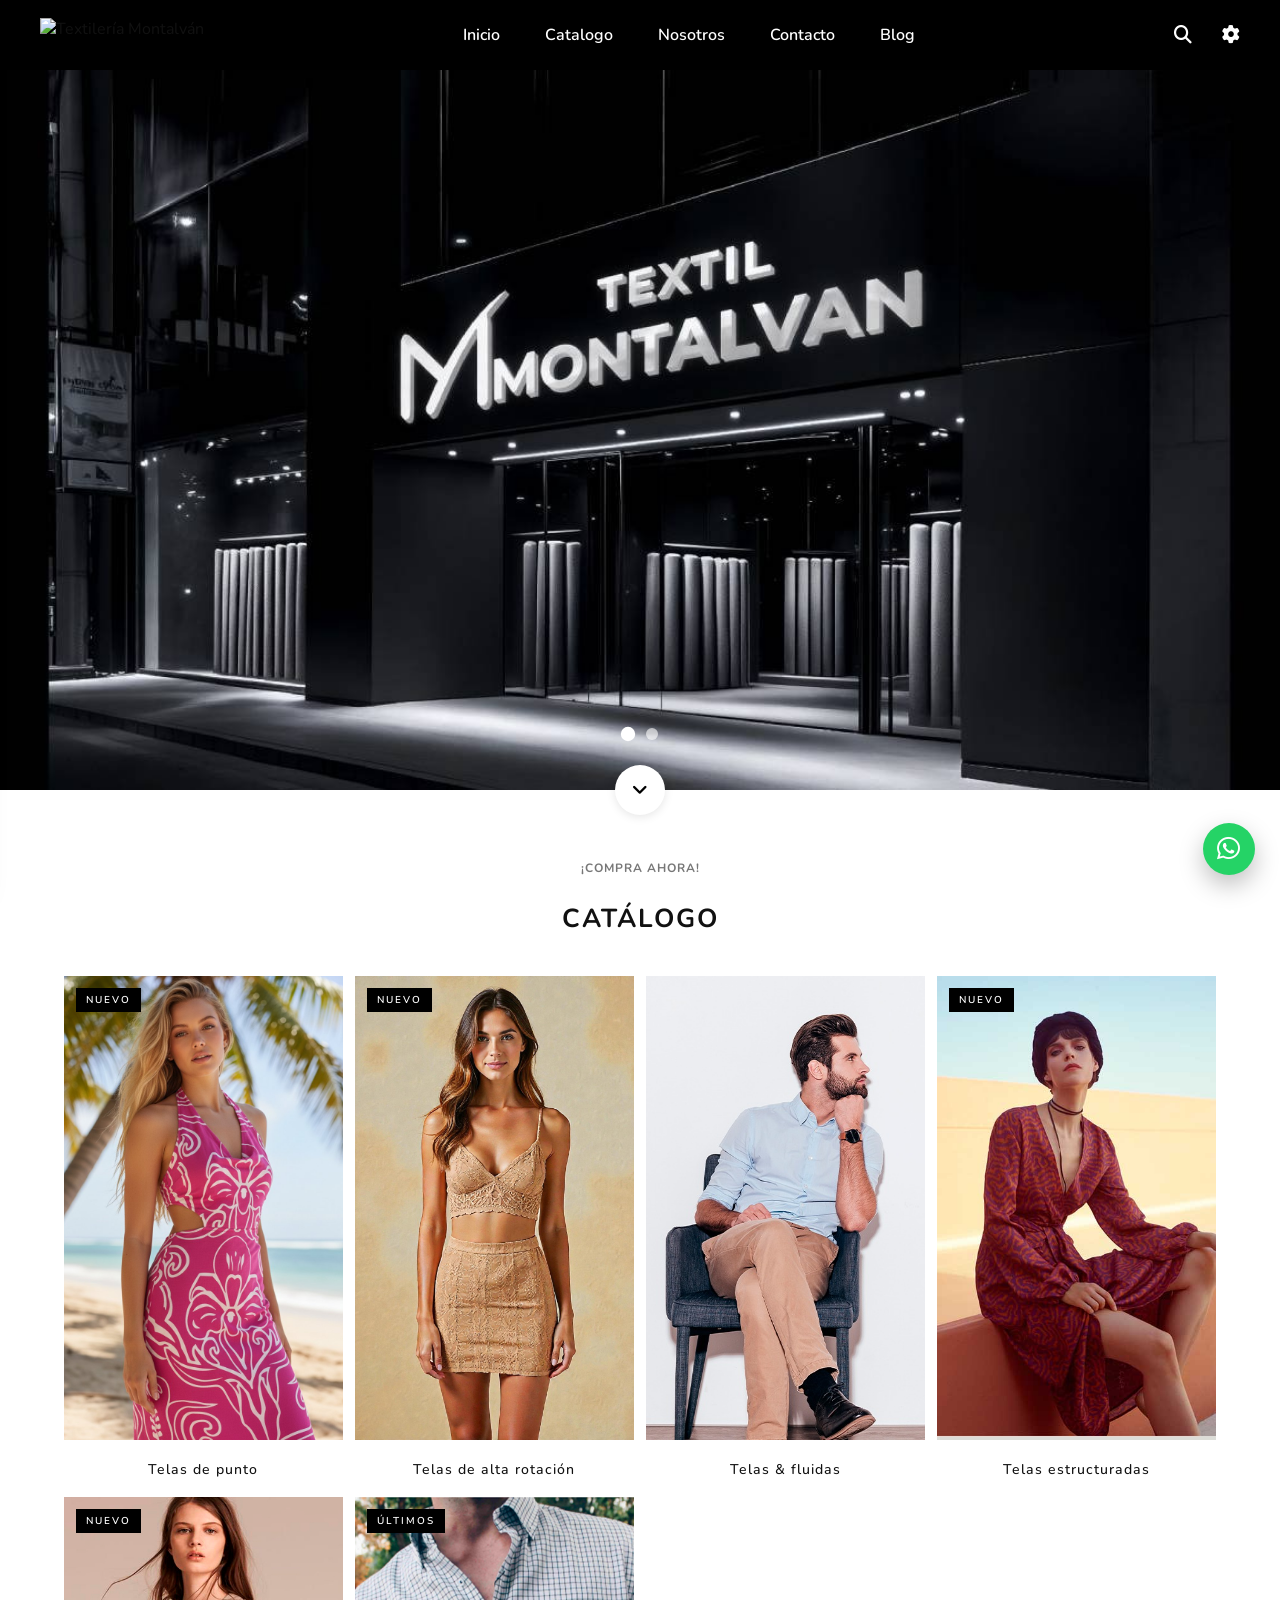
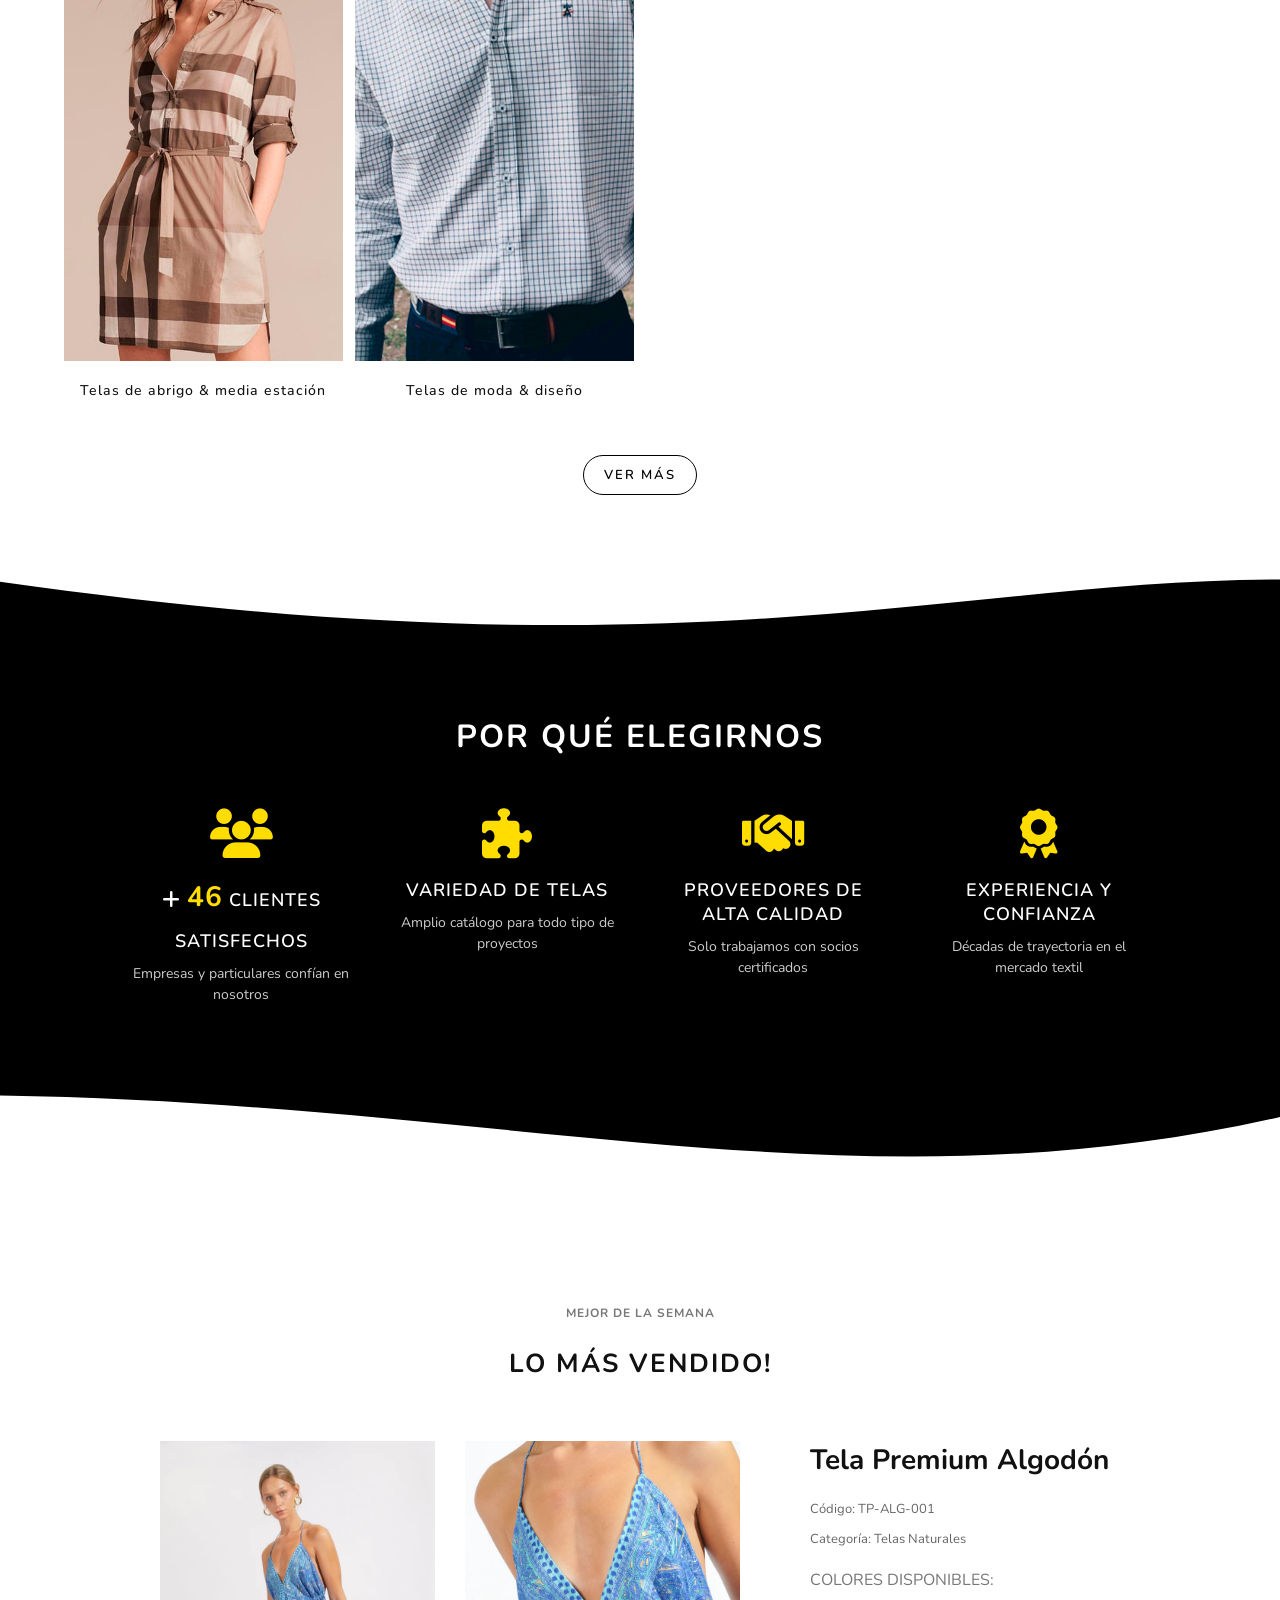
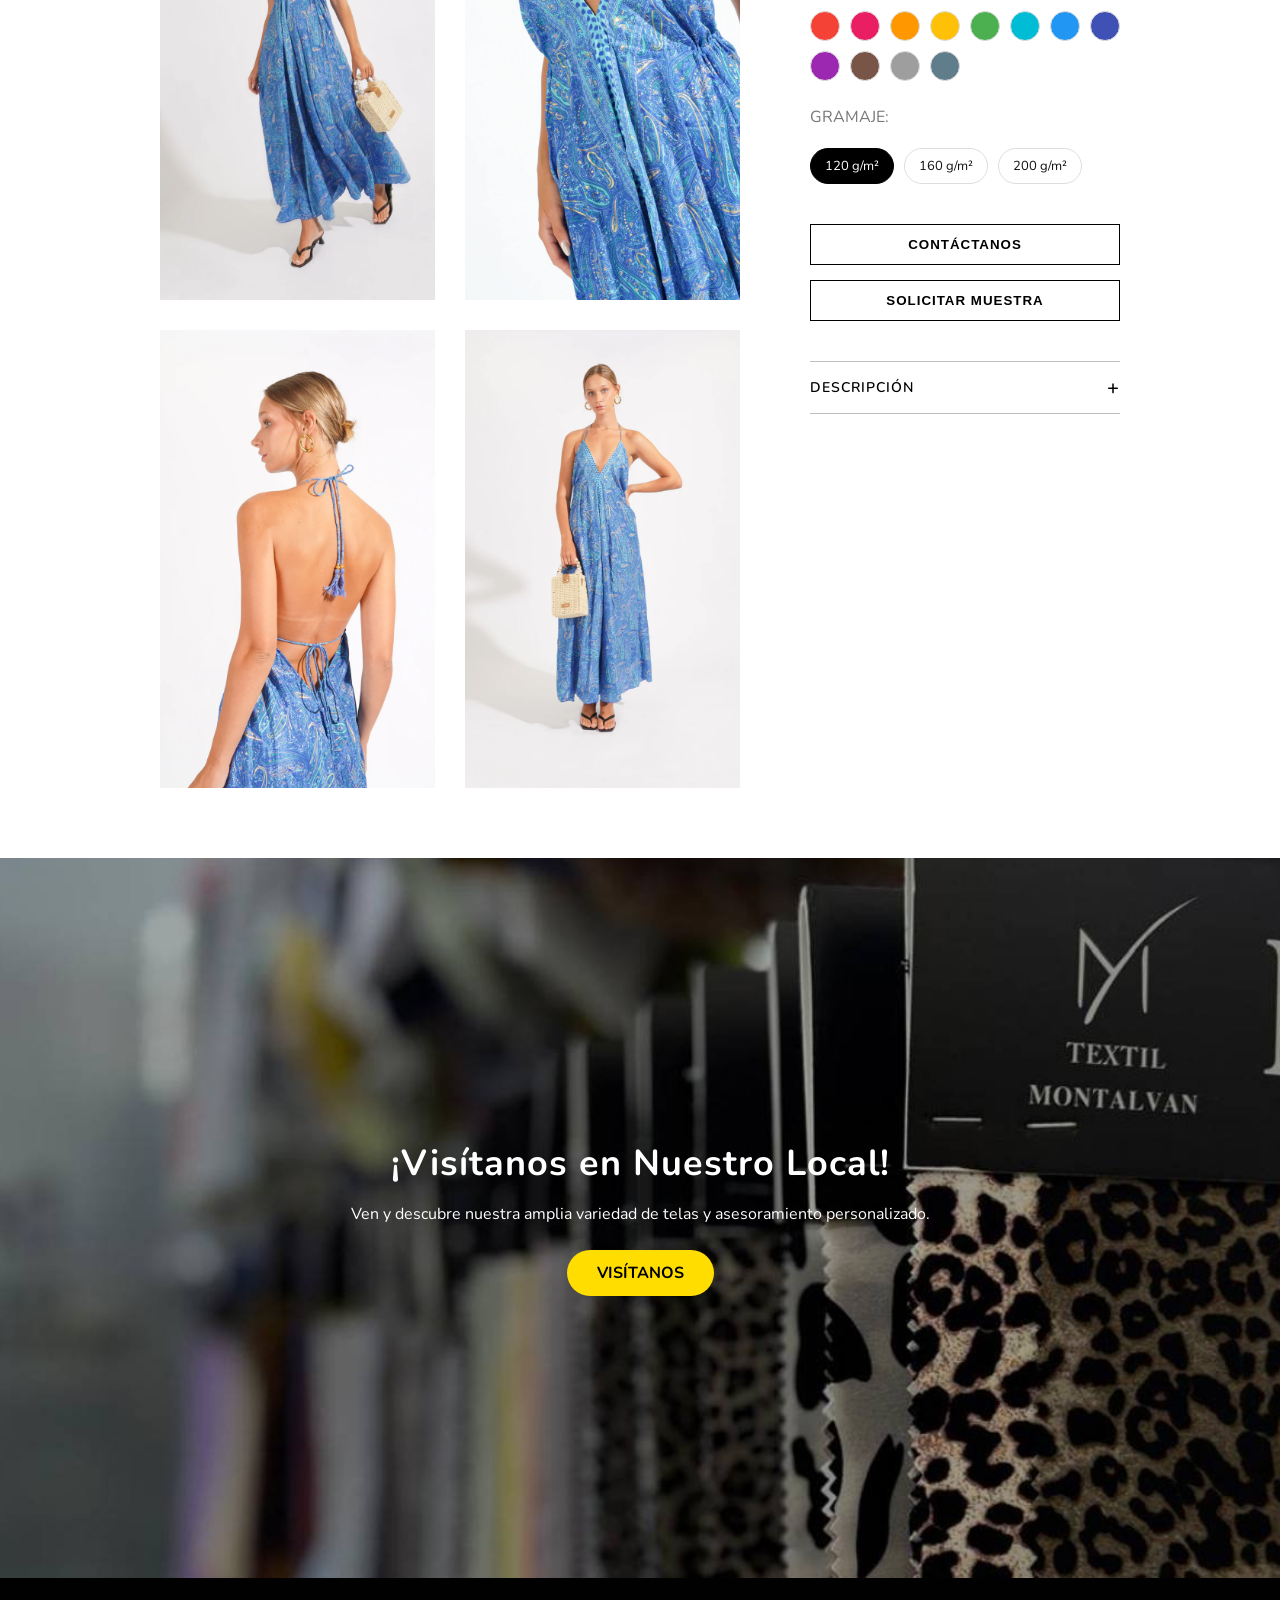
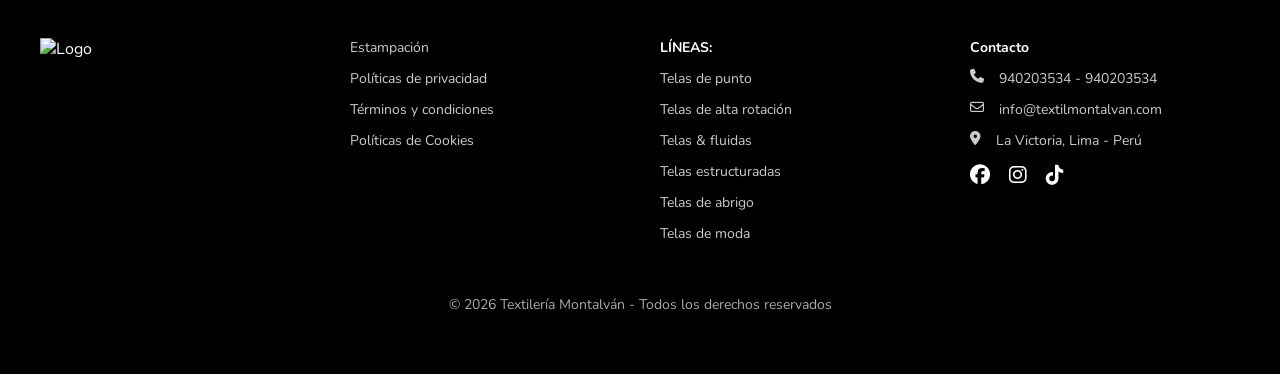
==== commit edc7ad4c: "nuevo" ====
--- a/index.html
+++ b/index.html
@@ -232,6 +232,11 @@
     </section>
 
     <!-- BENEFICIOS -->
+    <div class="svg-01"><svg viewBox="0 0 500 150" preserveAspectRatio="none" style="height: 100%; width: 100%;">
+            <path d="M-3.94,33.06 C269.74,249.19 369.64,32.08 501.41,31.09 L500.00,150.00 L0.00,150.00 Z"
+                style="stroke: none; fill: #000000;"></path>
+        </svg>
+    </div>
     <section class="beneficios" id="beneficios">
         <h2>POR QUÉ ELEGIRNOS</h2>
 
@@ -263,7 +268,17 @@
             </div>
 
         </div>
+        
     </section>
+
+    <div class="svg-02"><svg viewBox="0 0 500 150" preserveAspectRatio="none" style="height: 100%; width: 100%;">
+        <path d="M-2.25,10.38 C199.48,17.28 334.36,129.78 501.41,31.09 L500.00,150.00 L0.00,150.00 Z"
+            style="stroke: none; fill: #ffffff;"></path>
+    </svg></div>
+
+
+    
+  
 
     <section class="mejor-semana">
 
@@ -379,11 +394,14 @@
         </div>
     </section>
 
+    
+
     <footer>
         <div class="footer-grid">
 
             <div>
-                <img src="https://raw.githubusercontent.com/dmonr1/textil-montalvan/refs/heads/main/assets/imgs/logo_pie.jpg" alt="Logo">
+                <img src="https://raw.githubusercontent.com/dmonr1/textil-montalvan/refs/heads/main/assets/imgs/logo_pie.jpg"
+                    alt="Logo">
             </div>
 
             <div>
--- a/assets/css/styles.css
+++ b/assets/css/styles.css
@@ -1241,8 +1241,8 @@
 =================================*/
 
 .hero-nosotros {
-    height: 50vh;
-    max-height: 462px;
+    height: 58vh;
+    max-height: 506px;
     background: linear-gradient(rgba(0, 0, 0, 0.55), rgba(0, 0, 0, 0.55)),
         url('../imgs/fondo-2.jpg') center/cover no-repeat;
     border-radius: 28px;
@@ -1360,7 +1360,7 @@
     align-items: center;
 }
 
-.line{
+.line {
     border: 1px solid #000;
     width: 60%;
     display: flex;
@@ -1683,7 +1683,7 @@
     will-change: transform, opacity;
 }
 
-.row-modern .card-img,  
+.row-modern .card-img,
 .row-modern .card-img-2 {
     transform: translateX(-120px);
 }
@@ -1730,7 +1730,7 @@
 }
 
 .section-divider path {
-    fill: #ffffff; 
+    fill: #ffffff;
 }
 
 .line-decor {
@@ -1761,6 +1761,8 @@
     scroll-margin-top: 300px;
 }
 
+
+
 @media (max-width: 768px) {
 
     .lineas {
@@ -1852,6 +1854,13 @@
 
     .card-img {
         border-radius: 28px 28px 0 0;
+        height: 280px !important;
+
+    }
+
+    .card-img-2 img {
+        height: 280px !important;
+
     }
 
     .card-content {
@@ -1862,7 +1871,7 @@
     }
 
     .nosotros-modern {
-        padding: 30px 0;
+        padding: 10px 0;
     }
 
     .hero-nosotros {
@@ -1870,11 +1879,277 @@
     }
 
     .line-decor-2 {
-        margin: -120px auto -50px auto;
-    }
-
-    .line-decor-3{
-        margin: -120px auto -50px auto;
-
-    }
-}
+        margin: -140px auto -76px auto;
+    }
+
+    .line-decor-3 {
+        margin: -140px auto -76px auto;
+    }
+
+    .historia-text {
+        min-height: 511px;
+    }
+
+    .nosotros-tit {
+        margin-top: 40px;
+    }
+
+    .hero-nosotros {
+        height: auto;
+    }
+
+    #historia {
+        scroll-margin-top: 200px;
+    }
+
+    #mision,
+    #vision {
+        scroll-margin-top: 180px;
+    }
+}
+
+
+.svg-01 {
+    height: 70px !important;
+}
+
+
+.svg-02 {
+    height: 150px;
+    overflow: hidden;
+    top: -150px;
+    left: 0;
+    width: 100%;
+    background-color: #000000;
+    z-index: -1;
+}
+
+
+/* =========================
+   SPLIT CONTACT
+========================= */
+
+.contact-split {
+    padding: 80px 0% 0px 8%;
+    background: #9265f0;
+    height: 80vh;
+}
+
+.split-container {
+    display: grid;
+    grid-template-columns: 1fr 1fr;
+    margin: auto;
+    gap: 80px;
+    height: 100%;
+}
+
+/* IZQUIERDA */
+.split-content {
+    flex-direction: column;
+    justify-content: center;
+    margin-top: 120px;
+    max-width: 515px;
+    color: white;
+}
+
+.contact-label {
+    font-size: 14px;
+    letter-spacing: 2px;
+    text-transform: uppercase;
+    color: #ffffff;
+}
+
+.split-content h2 {
+    font-size: 40px;
+    margin: 15px 0;
+}
+
+.contact-line {
+    width: 80px;
+    height: 2px;
+    background: #000;
+    margin-bottom: 25px;
+}
+
+.split-content p {
+    color: #ffffff;
+    margin-bottom: 30px;
+    line-height: 1.6;
+}
+
+.btn-contact-modern {
+    display: inline-block;
+    padding: 14px 30px;
+    background: #000;
+    color: #fff;
+    border-radius: 50px;
+    text-decoration: none;
+    transition: 0.3s ease;
+}
+
+.btn-contact-modern:hover {
+    background: #333;
+}
+
+.split-form {
+    background: #212121;
+    padding: 75px 100px 75px 100px;
+    border-top-left-radius: 60px;
+    display: flex;
+    align-items: center;
+    flex-direction: column;
+    box-shadow: -30px 0 80px rgba(0, 0, 0, 0.4);
+}
+
+/* CONTENEDOR DEL LOGO */
+.form-logo {
+    width: 100%;
+    text-align: center;
+    margin-bottom: 50px;
+}
+
+/* IMAGEN LOGO */
+.form-logo img {
+    width: 160px;
+    max-width: 100%;
+    opacity: 0.9;
+    transition: 0.3s ease;
+}
+
+/* Pequeño efecto sutil */
+.form-logo img:hover {
+    opacity: 1;
+    transform: scale(1.05);
+}
+
+/* FORM */
+.form-dark {
+    width: 100%;
+    display: flex;
+    flex-direction: column;
+    gap: 35px;
+}
+
+/* INPUTS SOLO LÍNEA */
+.form-dark input,
+.form-dark textarea {
+    background: transparent;
+    border: none;
+    border-bottom: 2px solid rgb(255, 255, 255);
+    padding: 14px 0;
+    color: #fff;
+    font-size: 15px;
+    font-family: "Nunito", sans-serif;
+    outline: none;
+    transition: 0.3s ease;
+}
+
+/* Placeholder blanco */
+.form-dark input::placeholder,
+.form-dark textarea::placeholder {
+    color: #ffffff;
+    opacity: 0.8;
+}
+
+/* Efecto focus elegante */
+.form-dark input:focus,
+.form-dark textarea:focus {
+    border-bottom: 3px solid #9265f0;
+}
+
+/* Quitar resize feo */
+.form-dark textarea {
+    resize: none;
+}
+
+/* BOTÓN TRANSPARENTE CON BORDE */
+.form-dark button {
+    margin-top: 25px;
+    padding: 14px 28px;
+    background: transparent;
+    color: #fff;
+    border: 1px solid #fff;
+    border-radius: 8px;
+    /* leve redondeo */
+    font-weight: 500;
+    letter-spacing: 1px;
+    cursor: pointer;
+    transition: 0.3s ease;
+}
+
+/* Hover elegante */
+.form-dark button:hover {
+    background: #fff;
+    color: #000;
+}
+
+/* =========================
+   DARK CONTACT CARDS
+========================= */
+
+.contact-dark {
+    background: #212121;
+    padding: 120px 8%;
+}
+
+.dark-container {
+    display: flex;
+    justify-content: center;
+    gap: 40px;
+    flex-wrap: wrap;
+    max-width: 1200px;
+    margin: auto;
+}
+
+.contact-card {
+    background: #fff;
+    padding: 40px;
+    border-radius: 20px;
+    text-align: center;
+    width: 280px;
+    transition: 0.3s ease;
+    box-shadow: 0 20px 50px rgba(0, 0, 0, 0.2);
+}
+
+.contact-card i {
+    font-size: 26px;
+    margin-bottom: 20px;
+    color: #000;
+}
+
+.contact-card h4 {
+    color: #000;
+    margin-bottom: 10px;
+}
+
+.contact-card p {
+    color: #555;
+    font-size: 14px;
+}
+
+.contact-card:hover {
+    transform: translateY(-10px);
+}
+
+/* =========================
+   MAP SECTION
+========================= */
+
+.contact-map-section {
+    background: #fff;
+    padding: 120px 8%;
+}
+
+.map-wrapper {
+    max-width: 1300px;
+    margin: auto;
+    border-radius: 30px;
+    overflow: hidden;
+    box-shadow: 0 40px 100px rgba(0, 0, 0, 0.15);
+}
+
+.map-wrapper iframe {
+    width: 100%;
+    height: 500px;
+    border: none;
+}
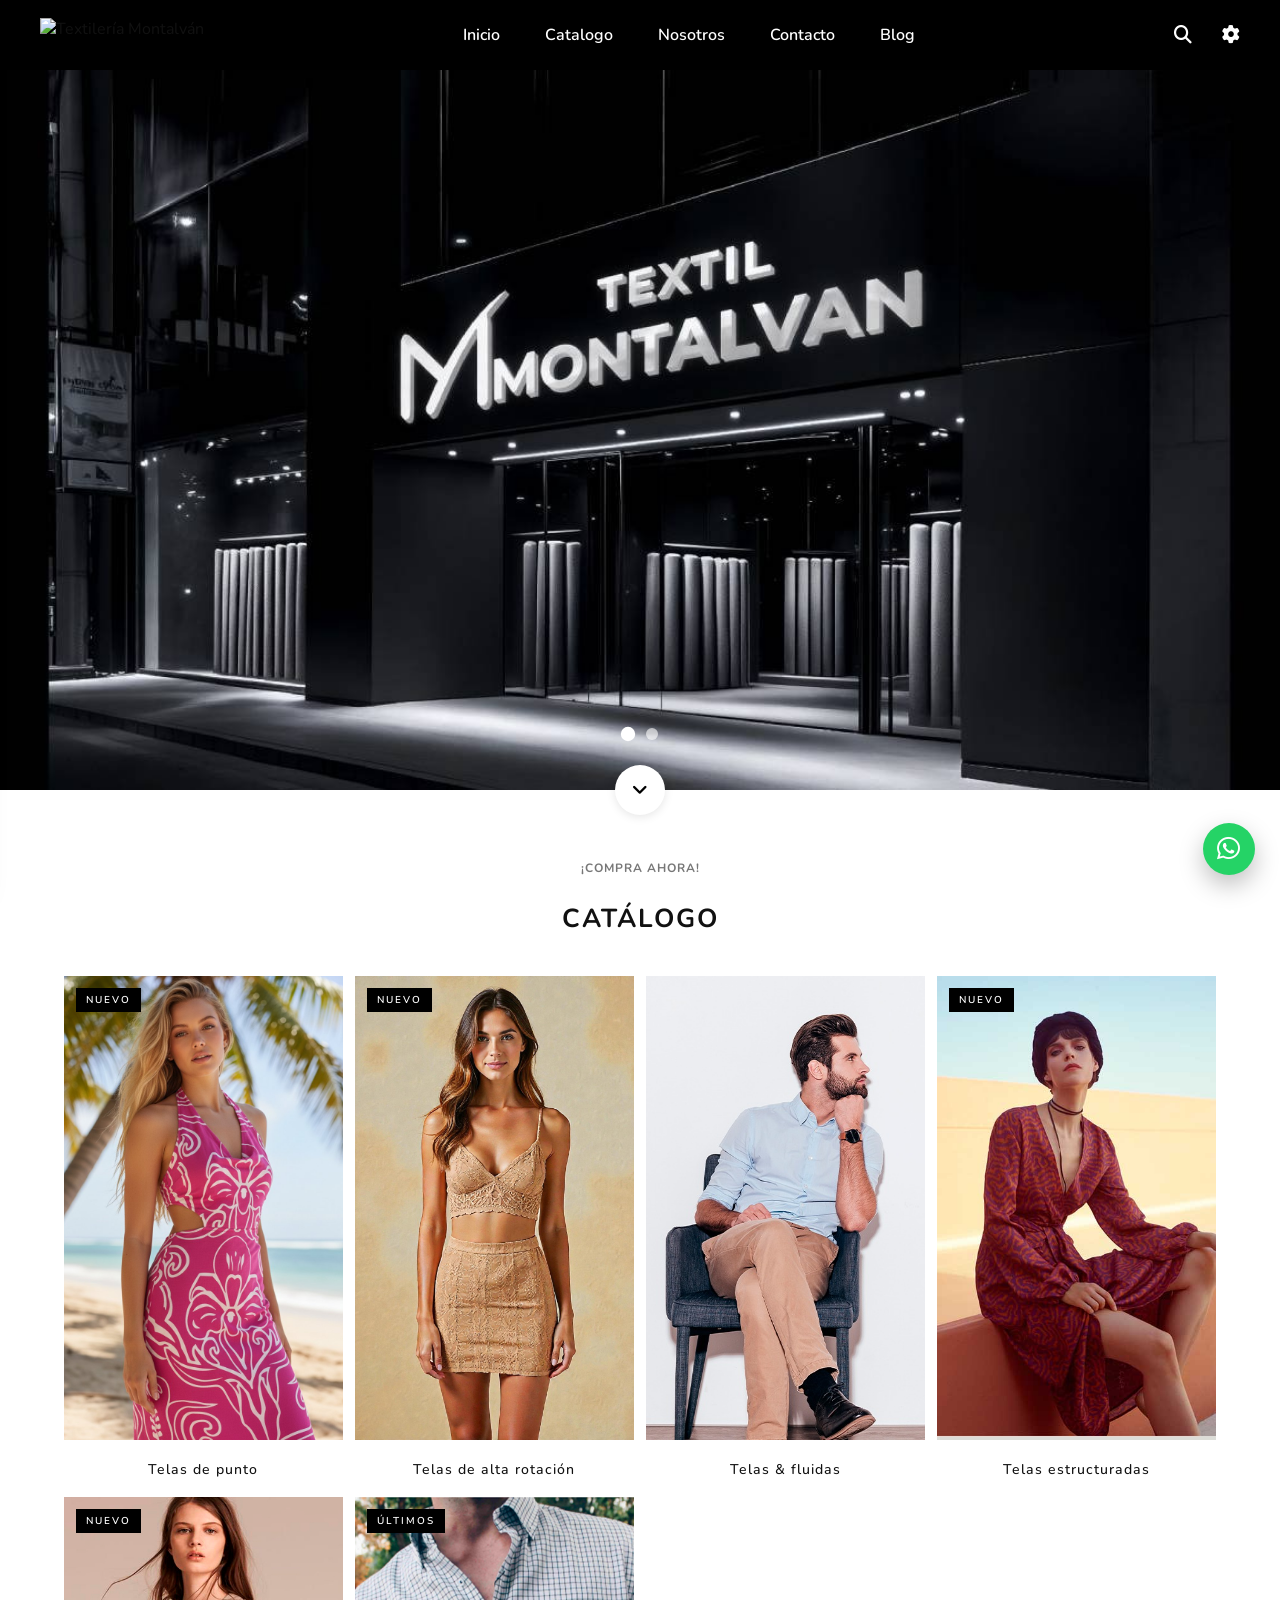
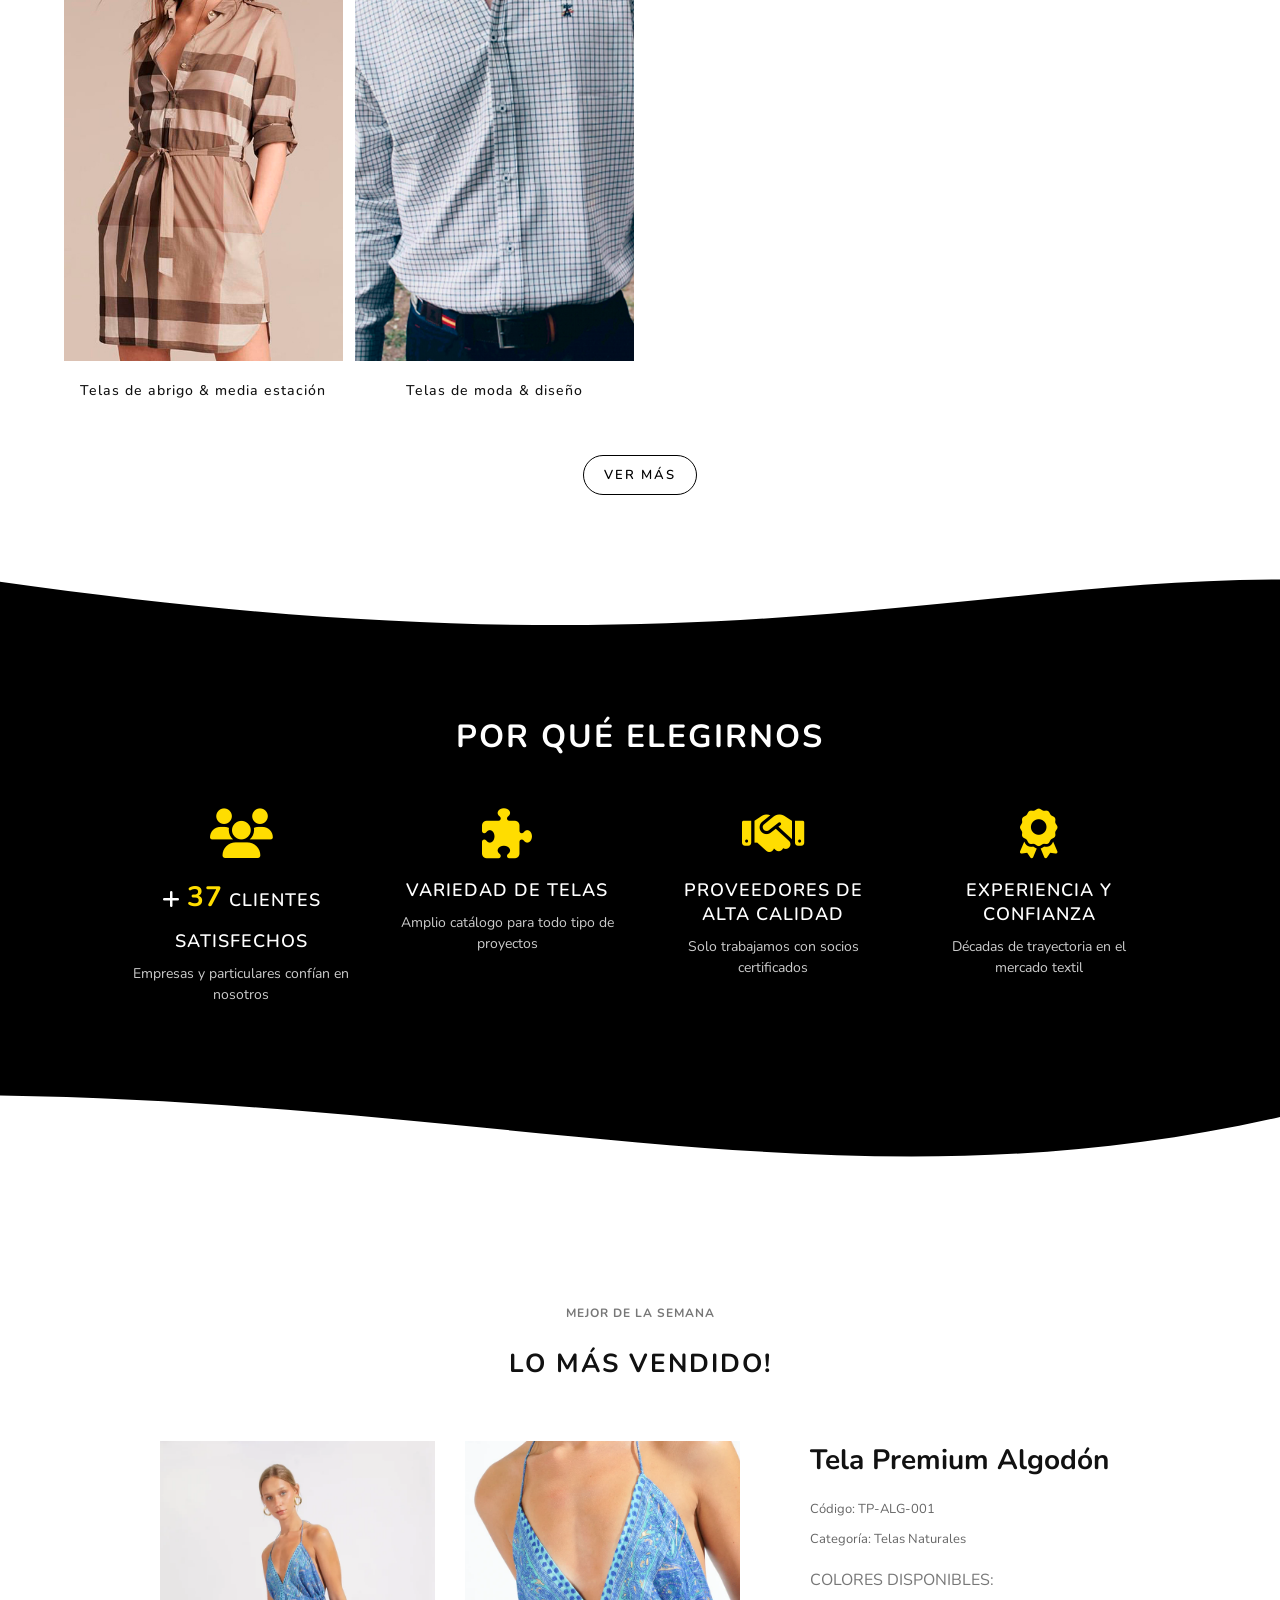
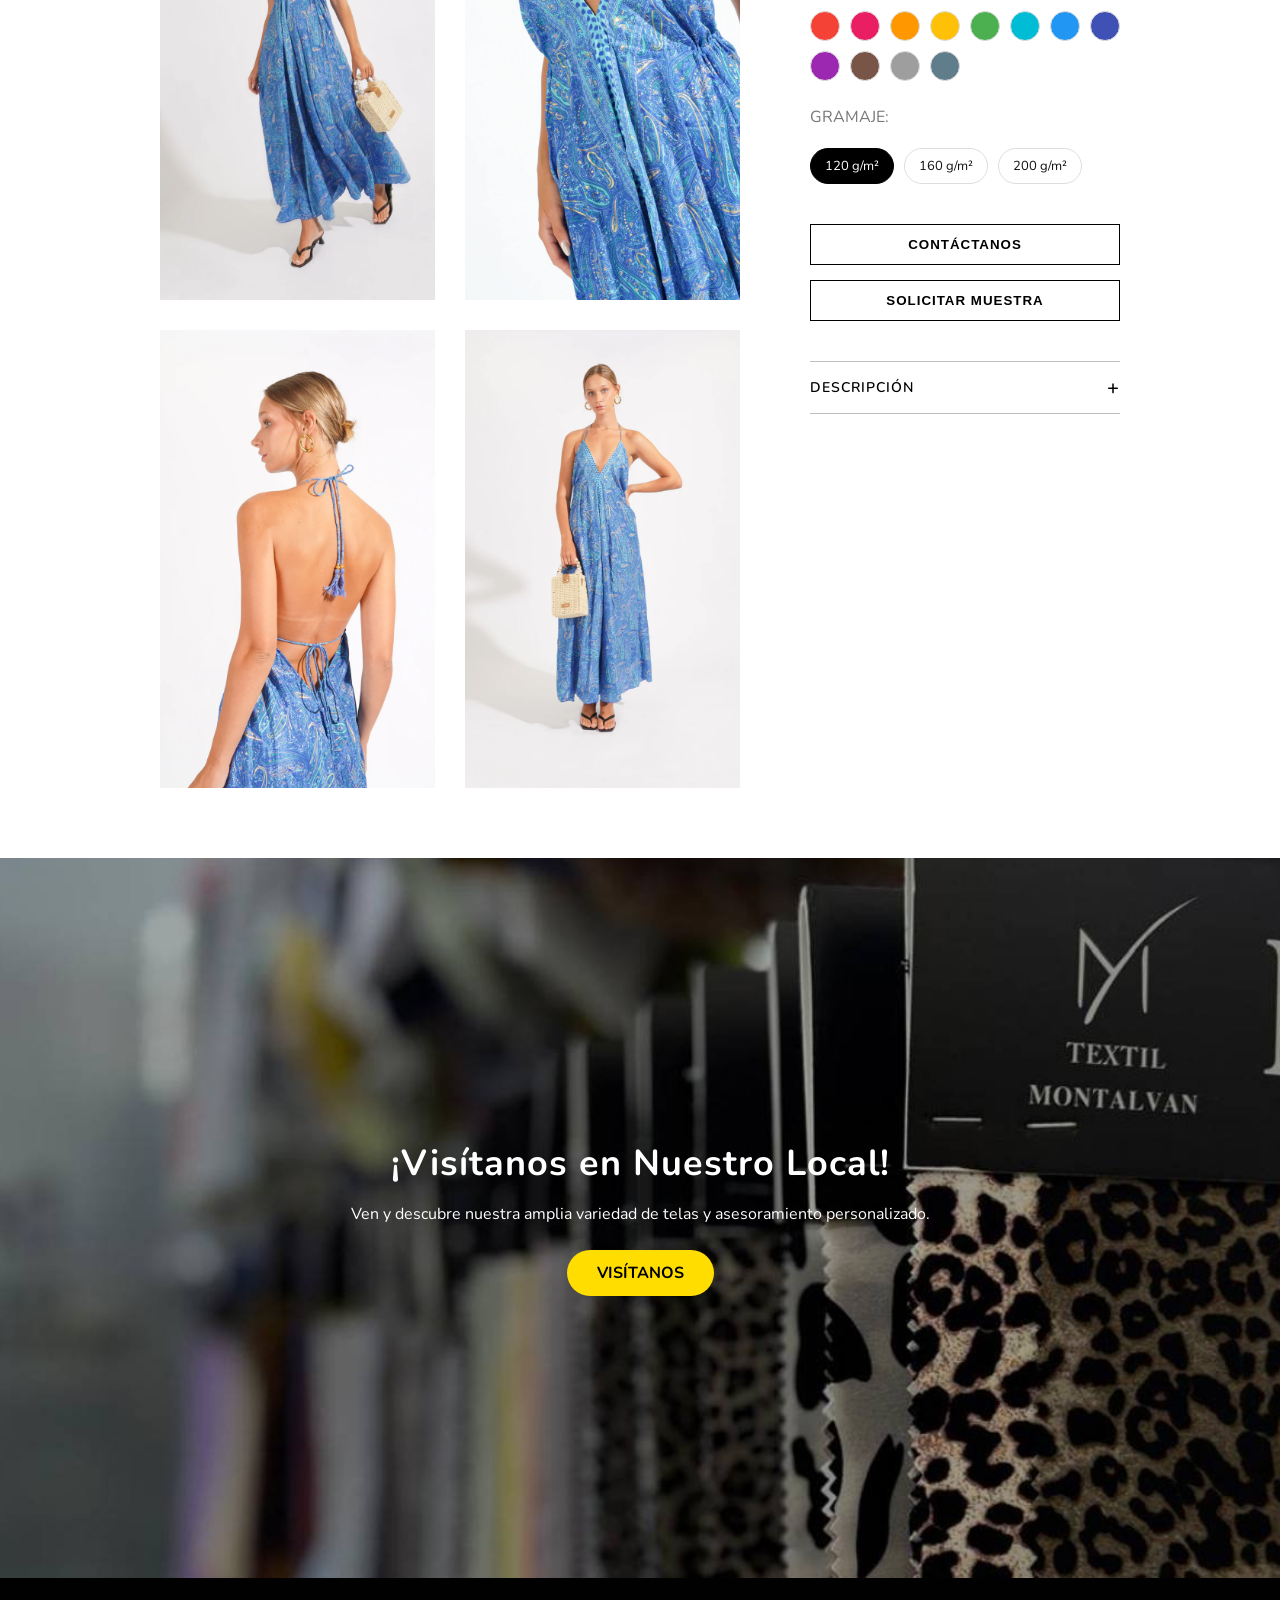
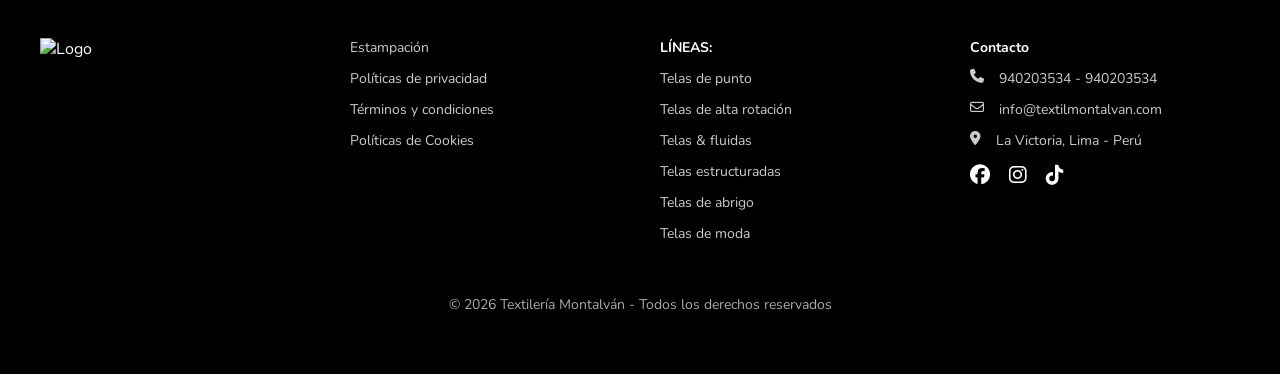
==== commit 8d9a0295: "nuevo" ====
--- a/index.html
+++ b/index.html
@@ -268,17 +268,14 @@
             </div>
 
         </div>
-        
+
     </section>
 
     <div class="svg-02"><svg viewBox="0 0 500 150" preserveAspectRatio="none" style="height: 100%; width: 100%;">
-        <path d="M-2.25,10.38 C199.48,17.28 334.36,129.78 501.41,31.09 L500.00,150.00 L0.00,150.00 Z"
-            style="stroke: none; fill: #ffffff;"></path>
-    </svg></div>
-
-
-    
-  
+            <path d="M-2.25,10.38 C199.48,17.28 334.36,129.78 501.41,31.09 L500.00,150.00 L0.00,150.00 Z"
+                style="stroke: none; fill: #ffffff;"></path>
+        </svg>
+    </div>
 
     <section class="mejor-semana">
 
@@ -394,7 +391,7 @@
         </div>
     </section>
 
-    
+
 
     <footer>
         <div class="footer-grid">
--- a/assets/css/styles.css
+++ b/assets/css/styles.css
@@ -302,7 +302,6 @@
     overflow: hidden;
 }
 
-/* CONTENEDORES INTERNOS */
 .sidebar-main,
 .sidebar-submenu {
     position: absolute;
@@ -315,7 +314,6 @@
     transition: transform 0.35s ease;
 }
 
-/* ESTADO */
 .sidebar-main {
     transform: translateX(0);
 }
@@ -324,7 +322,6 @@
     transform: translateX(100%);
 }
 
-/* ACTIVAR SUBMENU */
 .sidebar-submenu.active {
     transform: translateX(0);
 }
@@ -352,7 +349,6 @@
 .back-btn i {
     font-size: 16px;
 }
-
 
 .menu {
     position: relative;
@@ -425,19 +421,14 @@
     position: absolute;
     top: 52px;
     left: 0;
-
     background: #fff;
     min-width: 220px;
     padding: 15px 0;
-
     list-style: none;
-
     box-shadow: 0 15px 35px rgba(0, 0, 0, 0.08);
-
     opacity: 0;
     visibility: hidden;
     transform: translateY(10px);
-
     transition: all 0.5s ease;
     z-index: 9999;
 }
@@ -1234,8 +1225,6 @@
     box-shadow: 0 12px 30px rgba(0, 0, 0, 0.35);
 }
 
-
-
 /* ===============================
    NOSOTROS 
 =================================*/
@@ -1254,7 +1243,6 @@
     color: white;
     box-shadow: 0 40px 90px rgba(0, 0, 0, 0.18);
     padding: 80px;
-
 }
 
 .hero-container {
@@ -1314,7 +1302,6 @@
 .nosotros {
     background: #fbfbfb;
     overflow-x: hidden;
-
 }
 
 .nosotros-tit {
@@ -1387,7 +1374,6 @@
     box-shadow: 0 14px 16px #0000000f;
     transition: 0.4s ease;
 }
-
 
 .flip-card {
     perspective: 1200px;
@@ -1518,7 +1504,6 @@
     line-height: 1;
 }
 
-/* botón */
 .card-btn {
     display: inline-block;
     padding: 10px 22px;
@@ -1557,7 +1542,6 @@
     transform: translateY(30px);
     box-shadow: none;
     z-index: 1;
-
 }
 
 .mision-text {
@@ -1565,7 +1549,6 @@
     height: 552px;
     margin-right: -80px;
     transform: translateY(-50px);
-
     padding: 70px;
     z-index: 2;
     display: flex;
@@ -1740,7 +1723,6 @@
     margin: 60px auto 20px auto;
 }
 
-
 .line-decor-2 {
     width: 80%;
     height: 3px;
@@ -1761,158 +1743,9 @@
     scroll-margin-top: 300px;
 }
 
-
-
-@media (max-width: 768px) {
-
-    .lineas {
-        padding: 40px 20px;
-    }
-
-    .grid-lineas {
-        grid-template-columns: 1fr;
-        gap: 30px;
-    }
-
-    .card-linea {
-        max-width: 90%;
-    }
-
-    .img-wrapper {
-        aspect-ratio: 3 / 1;
-        width: auto;
-    }
-
-    .container {
-        grid-template-columns: auto 1fr auto;
-    }
-
-    .menu {
-        display: none;
-    }
-
-    .header-icons {
-        display: flex;
-        gap: 20px;
-    }
-
-    .menu-toggle {
-        display: block;
-    }
-
-    .logo {
-        text-align: center;
-        align-items: center;
-        justify-content: center;
-        display: flex;
-    }
-
-    footer {
-        padding: 40px 20px;
-    }
-
-    .footer-grid {
-        grid-template-columns: 1fr;
-        text-align: center;
-    }
-
-    .social {
-        justify-content: center;
-    }
-
-    .visita-local {
-        height: 60vh;
-        padding: 0 20px;
-    }
-
-    .contenido-visita h2 {
-        margin-bottom: 10px;
-    }
-
-    .contenido-visita p {
-        margin-bottom: 15px;
-    }
-
-    .btn-visita {
-        padding: 12px 25px;
-        font-size: 14px;
-    }
-
-    .row-modern {
-        flex-direction: column !important;
-        align-items: center;
-        gap: 0;
-        max-width: 90%;
-    }
-
-    .card {
-        width: 92% !important;
-        height: auto !important;
-        transform: none !important;
-        margin: 0 !important;
-    }
-
-    .card-img {
-        border-radius: 28px 28px 0 0;
-        height: 280px !important;
-
-    }
-
-    .card-img-2 img {
-        height: 280px !important;
-
-    }
-
-    .card-content {
-        border-radius: 0 0 28px 28px;
-        margin-top: -20px;
-        padding: 40px;
-        box-shadow: 0 20px 60px rgba(0, 0, 0, 0.08);
-    }
-
-    .nosotros-modern {
-        padding: 10px 0;
-    }
-
-    .hero-nosotros {
-        width: 85%
-    }
-
-    .line-decor-2 {
-        margin: -140px auto -76px auto;
-    }
-
-    .line-decor-3 {
-        margin: -140px auto -76px auto;
-    }
-
-    .historia-text {
-        min-height: 511px;
-    }
-
-    .nosotros-tit {
-        margin-top: 40px;
-    }
-
-    .hero-nosotros {
-        height: auto;
-    }
-
-    #historia {
-        scroll-margin-top: 200px;
-    }
-
-    #mision,
-    #vision {
-        scroll-margin-top: 180px;
-    }
-}
-
-
 .svg-01 {
     height: 70px !important;
 }
-
 
 .svg-02 {
     height: 150px;
@@ -1924,32 +1757,30 @@
     z-index: -1;
 }
 
-
-/* =========================
-   SPLIT CONTACT
-========================= */
+/* ===============================
+   CONTACTO 
+=================================*/
 
 .contact-split {
-    padding: 80px 0% 0px 8%;
+    padding: 80px 0 0 8%;
     background: #9265f0;
-    height: 80vh;
+    min-height: 82vh;
+    display: flex;
 }
 
 .split-container {
     display: grid;
     grid-template-columns: 1fr 1fr;
-    margin: auto;
     gap: 80px;
-    height: 100%;
-}
-
-/* IZQUIERDA */
+    width: 100%;
+}
+
 .split-content {
     flex-direction: column;
     justify-content: center;
-    margin-top: 120px;
     max-width: 515px;
     color: white;
+    display: flex;
 }
 
 .contact-label {
@@ -1985,52 +1816,106 @@
     border-radius: 50px;
     text-decoration: none;
     transition: 0.3s ease;
+    width: 240px;
 }
 
 .btn-contact-modern:hover {
     background: #333;
 }
 
+.contacto-cta {
+    text-align: left;
+}
+
+.btn-expand-2 {
+    display: inline-flex;
+    align-items: center;
+    position: relative;
+    overflow: hidden;
+    height: 40px;
+    padding: 0 20px;
+    border-radius: 50px;
+    background: #ffffff;
+    border: 2px solid #9265f0;
+    color: #9265f0;
+    font-size: 13px;
+    letter-spacing: 2px;
+    font-weight: 600;
+    text-transform: uppercase;
+    transition: all 0.4s cubic-bezier(0.22, 1, 0.36, 1);
+}
+
+.btn-expand-2 .text {
+    z-index: 2;
+    transition: color 0.4s ease;
+}
+
+.btn-expand-2 .circle {
+    position: absolute;
+    right: -50px;
+    width: 32px;
+    height: 32px;
+    border-radius: 50%;
+    background: #ffffff;
+    display: flex;
+    align-items: center;
+    justify-content: center;
+    transition: all 0.4s cubic-bezier(0.22, 1, 0.36, 1);
+}
+
+.btn-expand-2 .circle i {
+    color: #000000;
+    font-size: 14px;
+}
+
+.btn-expand-2:hover {
+    background: #9265f0;
+    color: #fff;
+    padding-right: 55px;
+    border: 2px solid #fff;
+}
+
+.btn-expand-2:hover .circle {
+    right: 3px;
+}
+
 .split-form {
-    background: #212121;
-    padding: 75px 100px 75px 100px;
-    border-top-left-radius: 60px;
-    display: flex;
-    align-items: center;
+    background: #2b2b2b;
+    padding: 30px 112px 30px 104px;
+    border-top-left-radius: 50px;
+    display: flex;
     flex-direction: column;
-    box-shadow: -30px 0 80px rgba(0, 0, 0, 0.4);
-}
-
-/* CONTENEDOR DEL LOGO */
+    justify-content: center;
+    height: 100%;
+}
+
 .form-logo {
     width: 100%;
     text-align: center;
     margin-bottom: 50px;
 }
 
-/* IMAGEN LOGO */
 .form-logo img {
-    width: 160px;
+    width: 180px;
     max-width: 100%;
     opacity: 0.9;
     transition: 0.3s ease;
 }
 
-/* Pequeño efecto sutil */
 .form-logo img:hover {
     opacity: 1;
     transform: scale(1.05);
 }
 
-/* FORM */
 .form-dark {
     width: 100%;
     display: flex;
     flex-direction: column;
     gap: 35px;
-}
-
-/* INPUTS SOLO LÍNEA */
+    align-items: center;
+    justify-content: center;
+}
+
 .form-dark input,
 .form-dark textarea {
     background: transparent;
@@ -2042,114 +1927,509 @@
     font-family: "Nunito", sans-serif;
     outline: none;
     transition: 0.3s ease;
-}
-
-/* Placeholder blanco */
+    width: 100%;
+}
+
 .form-dark input::placeholder,
 .form-dark textarea::placeholder {
     color: #ffffff;
     opacity: 0.8;
 }
 
-/* Efecto focus elegante */
 .form-dark input:focus,
 .form-dark textarea:focus {
     border-bottom: 3px solid #9265f0;
 }
 
-/* Quitar resize feo */
 .form-dark textarea {
     resize: none;
 }
 
-/* BOTÓN TRANSPARENTE CON BORDE */
-.form-dark button {
-    margin-top: 25px;
-    padding: 14px 28px;
+.custom-submit {
+    margin-top: 30px;
+    padding: 12px 28px;
     background: transparent;
     color: #fff;
     border: 1px solid #fff;
-    border-radius: 8px;
-    /* leve redondeo */
+    border-radius: 12px;
     font-weight: 500;
     letter-spacing: 1px;
     cursor: pointer;
     transition: 0.3s ease;
-}
-
-/* Hover elegante */
-.form-dark button:hover {
+    text-align: center;
+    user-select: none;
+}
+
+.custom-submit:hover {
     background: #fff;
     color: #000;
 }
 
-/* =========================
-   DARK CONTACT CARDS
-========================= */
+.svg-05 {
+    height: 150px;
+    overflow: hidden;
+    position: relative;
+    bottom: -150px;
+    left: 0;
+    width: 100%;
+    background-color: #e3eded;
+    z-index: -1;
+}
 
 .contact-dark {
-    background: #212121;
+    padding: 110px 8%;
+    background: #2b2b2b;
+}
+
+.dark-container {
+    display: grid;
+    grid-template-columns: repeat(auto-fit, minmax(280px, 1fr));
+    gap: 50px;
+    max-width: 1100px;
+    margin: auto;
+}
+
+.card-wrapper {
+    position: relative;
+    width: 100%;
+    max-width: 320px;
+    height: 220px;
+    margin: 0 auto;
+}
+
+.card-bg {
+    position: absolute;
+    top: 10px;
+    left: 10px;
+    width: 100%;
+    height: 100%;
+    background: #9265f0;
+    border-radius: 30px;
+    z-index: 1;
+    transform: translate(0, 0);
+    transition: 0.3s ease;
+}
+
+.contact-card {
+    position: relative;
+    width: 100%;
+    height: 100%;
+    background: #ffffff;
+    padding: 35px 30px;
+    border-radius: 30px;
+    z-index: 2;
+    transition: 0.3s ease;
+    box-sizing: border-box;
+}
+
+.card-wrapper:hover .contact-card {
+    transform: translateY(-4px);
+}
+
+.card-wrapper:hover .card-bg {
+    transform: translate(2px, 2px);
+}
+
+.icon-circle {
+    width: 45px;
+    height: 45px;
+    background: linear-gradient(135deg, #9265f0, #6c3df4);
+    border-radius: 50%;
+    display: flex;
+    align-items: center;
+    justify-content: center;
+}
+
+.icon-circle i {
+    color: #fff;
+    font-size: 16px;
+}
+
+.contact-card h4 {
+    font-size: 17px;
+    font-weight: 600;
+    margin: 0;
+}
+
+.title-underline {
+    width: 40px;
+    height: 2px;
+    background: #9265f0;
+    margin: -5px 0 18px 59px;
+    transition: 0.3s ease;
+}
+
+.contact-card:hover .title-underline {
+    width: 80px;
+}
+
+.contact-card p {
+    font-size: 14px;
+    color: #444;
+    margin-bottom: 4px;
+}
+
+.contact-extra {
+    display: block;
+    font-size: 12px;
+    color: #777;
+    margin-bottom: 18px;
+}
+
+.card-btn {
+    display: inline-block;
+    padding: 8px 18px;
+    border: 1px solid #9265f0;
+    color: #9265f0;
+    text-decoration: none;
+    border-radius: 6px;
+    font-size: 13px;
+    transition: 0.3s ease;
+}
+
+.card-btn:hover {
+    background: #9265f0;
+    color: #fff;
+}
+
+.contact-map-section {
+    background: #fbfbfb;
     padding: 120px 8%;
 }
 
-.dark-container {
-    display: flex;
-    justify-content: center;
-    gap: 40px;
-    flex-wrap: wrap;
-    max-width: 1200px;
-    margin: auto;
-}
-
-.contact-card {
-    background: #fff;
-    padding: 40px;
-    border-radius: 20px;
-    text-align: center;
-    width: 280px;
-    transition: 0.3s ease;
-    box-shadow: 0 20px 50px rgba(0, 0, 0, 0.2);
-}
-
-.contact-card i {
-    font-size: 26px;
-    margin-bottom: 20px;
-    color: #000;
-}
-
-.contact-card h4 {
-    color: #000;
-    margin-bottom: 10px;
-}
-
-.contact-card p {
-    color: #555;
-    font-size: 14px;
-}
-
-.contact-card:hover {
-    transform: translateY(-10px);
-}
-
-/* =========================
-   MAP SECTION
-========================= */
-
-.contact-map-section {
-    background: #fff;
-    padding: 120px 8%;
-}
-
-.map-wrapper {
+.map-container {
     max-width: 1300px;
     margin: auto;
+    display: flex;
+    gap: 40px;
+    align-items: stretch;
+}
+
+.map-info-card {
+    flex: 0.5;
+    background: #ffffff;
+    border-radius: 30px;
+    padding: 60px;
+    box-shadow: 0 30px 80px rgba(0, 0, 0, 0.08);
+    display: flex;
+    flex-direction: column;
+    justify-content: center;
+}
+
+.map-info-card h2 {
+    font-size: 32px;
+    margin-bottom: 15px;
+}
+
+.map-info-card p {
+    color: #666;
+    margin-bottom: 30px;
+    font-size: 17px;
+}
+
+.map-details {
+    display: flex;
+    flex-direction: column;
+    gap: 20px;
+    margin-bottom: 35px;
+}
+
+.map-details span {
+    display: flex;
+    align-items: center;
+    gap: 12px;
+    font-size: 16px;
+    color: #444;
+}
+
+.map-details i {
+    color: #9265f0;
+    font-size: 18px;
+}
+
+.map-btn {
+    width: fit-content;
+    padding: 14px 30px;
+    background: #9265f0;
+    color: #fff;
+    border-radius: 40px;
+    font-weight: 600;
+    transition: 0.3s ease;
+}
+
+.map-btn:hover {
+    background: #7a4ee0;
+    transform: translateY(-3px);
+}
+
+.map-card {
+    flex: 1.2;
     border-radius: 30px;
     overflow: hidden;
-    box-shadow: 0 40px 100px rgba(0, 0, 0, 0.15);
-}
-
-.map-wrapper iframe {
-    width: 100%;
-    height: 500px;
+    box-shadow: 0 30px 80px rgba(0, 0, 0, 0.08);
+    padding: 15px;
+    background-color: #fff;
+}
+
+.map-card iframe {
+    width: 100%;
+    height: 100%;
+    min-height: 450px;
     border: none;
+    border-radius: 15px;
+}
+
+@media (max-width: 1100px) {
+
+
+    .contact-split {
+        height: auto;
+        padding: 80px 6%;
+    }
+
+    .split-container {
+        grid-template-columns: 1fr;
+        gap: 50px;
+    }
+
+    .split-content {
+        max-width: 100%;
+    }
+
+    .split-content h2 {
+        font-size: 28px;
+    }
+
+    .split-form {
+        padding: 50px 80px;
+        border-radius: 30px;
+    }
+
+    .map-container {
+        max-width: 1300px;
+        margin: auto;
+        display: flex;
+        gap: 0px;
+        align-items: stretch;
+    }
+
+    .map-info-card {
+        flex: 0.5;
+        background: #ffffff;
+        border-radius: 0px;
+        border-top-left-radius: 30px;
+        border-bottom-left-radius: 30px;
+        padding: 50px;
+        box-shadow: 0 30px 80px rgba(0, 0, 0, 0.08);
+    }
+
+    .map-card {
+        flex: 1.2;
+        border-radius: 0px;
+        border-top-right-radius: 30px;
+        border-bottom-right-radius: 30px;
+        box-shadow: none;
+        padding: 15px;
+        background-color: #fff;
+    }
+
+}
+
+@media (max-width: 900px) {
+
+    .contact-split {
+        height: auto;
+        padding: 80px 6%;
+    }
+
+    .split-container {
+        grid-template-columns: 1fr;
+        gap: 50px;
+    }
+
+    .split-content {
+        max-width: 100%;
+    }
+
+    .split-content h2 {
+        font-size: 28px;
+    }
+
+    .split-form {
+        padding: 50px 30px;
+        border-radius: 30px;
+    }
+
+    .dark-container {
+        grid-template-columns: 1fr;
+        justify-items: center;
+    }
+
+    .card-wrapper {
+        width: 100%;
+        max-width: 350px;
+    }
+
+    .map-container {
+        flex-direction: column;
+        gap: 40px;
+    }
+
+    .map-info-card {
+        padding: 40px 25px;
+        align-items: center;
+    }
+
+    .map-info-card h2 {
+        font-size: 24px;
+    }
+
+    .map-card iframe {
+        min-height: 350px;
+    }
+}
+
+@media (max-width: 768px) {
+
+    .lineas {
+        padding: 40px 20px;
+    }
+
+    .grid-lineas {
+        grid-template-columns: 1fr;
+        gap: 30px;
+    }
+
+    .card-linea {
+        max-width: 90%;
+    }
+
+    .img-wrapper {
+        aspect-ratio: 3 / 1;
+        width: auto;
+    }
+
+    .container {
+        grid-template-columns: auto 1fr auto;
+    }
+
+    .menu {
+        display: none;
+    }
+
+    .header-icons {
+        display: flex;
+        gap: 20px;
+    }
+
+    .menu-toggle {
+        display: block;
+    }
+
+    .logo {
+        text-align: center;
+        align-items: center;
+        justify-content: center;
+        display: flex;
+    }
+
+    footer {
+        padding: 40px 20px;
+    }
+
+    .footer-grid {
+        grid-template-columns: 1fr;
+        text-align: center;
+    }
+
+    .social {
+        justify-content: center;
+    }
+
+    .visita-local {
+        height: 60vh;
+        padding: 0 20px;
+    }
+
+    .contenido-visita h2 {
+        margin-bottom: 10px;
+    }
+
+    .contenido-visita p {
+        margin-bottom: 15px;
+    }
+
+    .btn-visita {
+        padding: 12px 25px;
+        font-size: 14px;
+    }
+
+    .row-modern {
+        flex-direction: column !important;
+        align-items: center;
+        gap: 0;
+        max-width: 90%;
+    }
+
+    .card {
+        width: 92% !important;
+        height: auto !important;
+        transform: none !important;
+        margin: 0 !important;
+    }
+
+    .card-img {
+        border-radius: 28px 28px 0 0;
+        height: 280px !important;
+
+    }
+
+    .card-img-2 img {
+        height: 280px !important;
+
+    }
+
+    .card-content {
+        border-radius: 0 0 28px 28px;
+        margin-top: -20px;
+        padding: 40px;
+        box-shadow: 0 20px 60px rgba(0, 0, 0, 0.08);
+    }
+
+    .nosotros-modern {
+        padding: 10px 0;
+    }
+
+    .hero-nosotros {
+        width: 85%
+    }
+
+    .line-decor-2 {
+        margin: -140px auto -76px auto;
+    }
+
+    .line-decor-3 {
+        margin: -140px auto -76px auto;
+    }
+
+    .historia-text {
+        min-height: 511px;
+    }
+
+    .nosotros-tit {
+        margin-top: 40px;
+    }
+
+    .hero-nosotros {
+        height: auto;
+    }
+
+    #historia {
+        scroll-margin-top: 200px;
+    }
+
+    #mision,
+    #vision {
+        scroll-margin-top: 180px;
+    }
 }
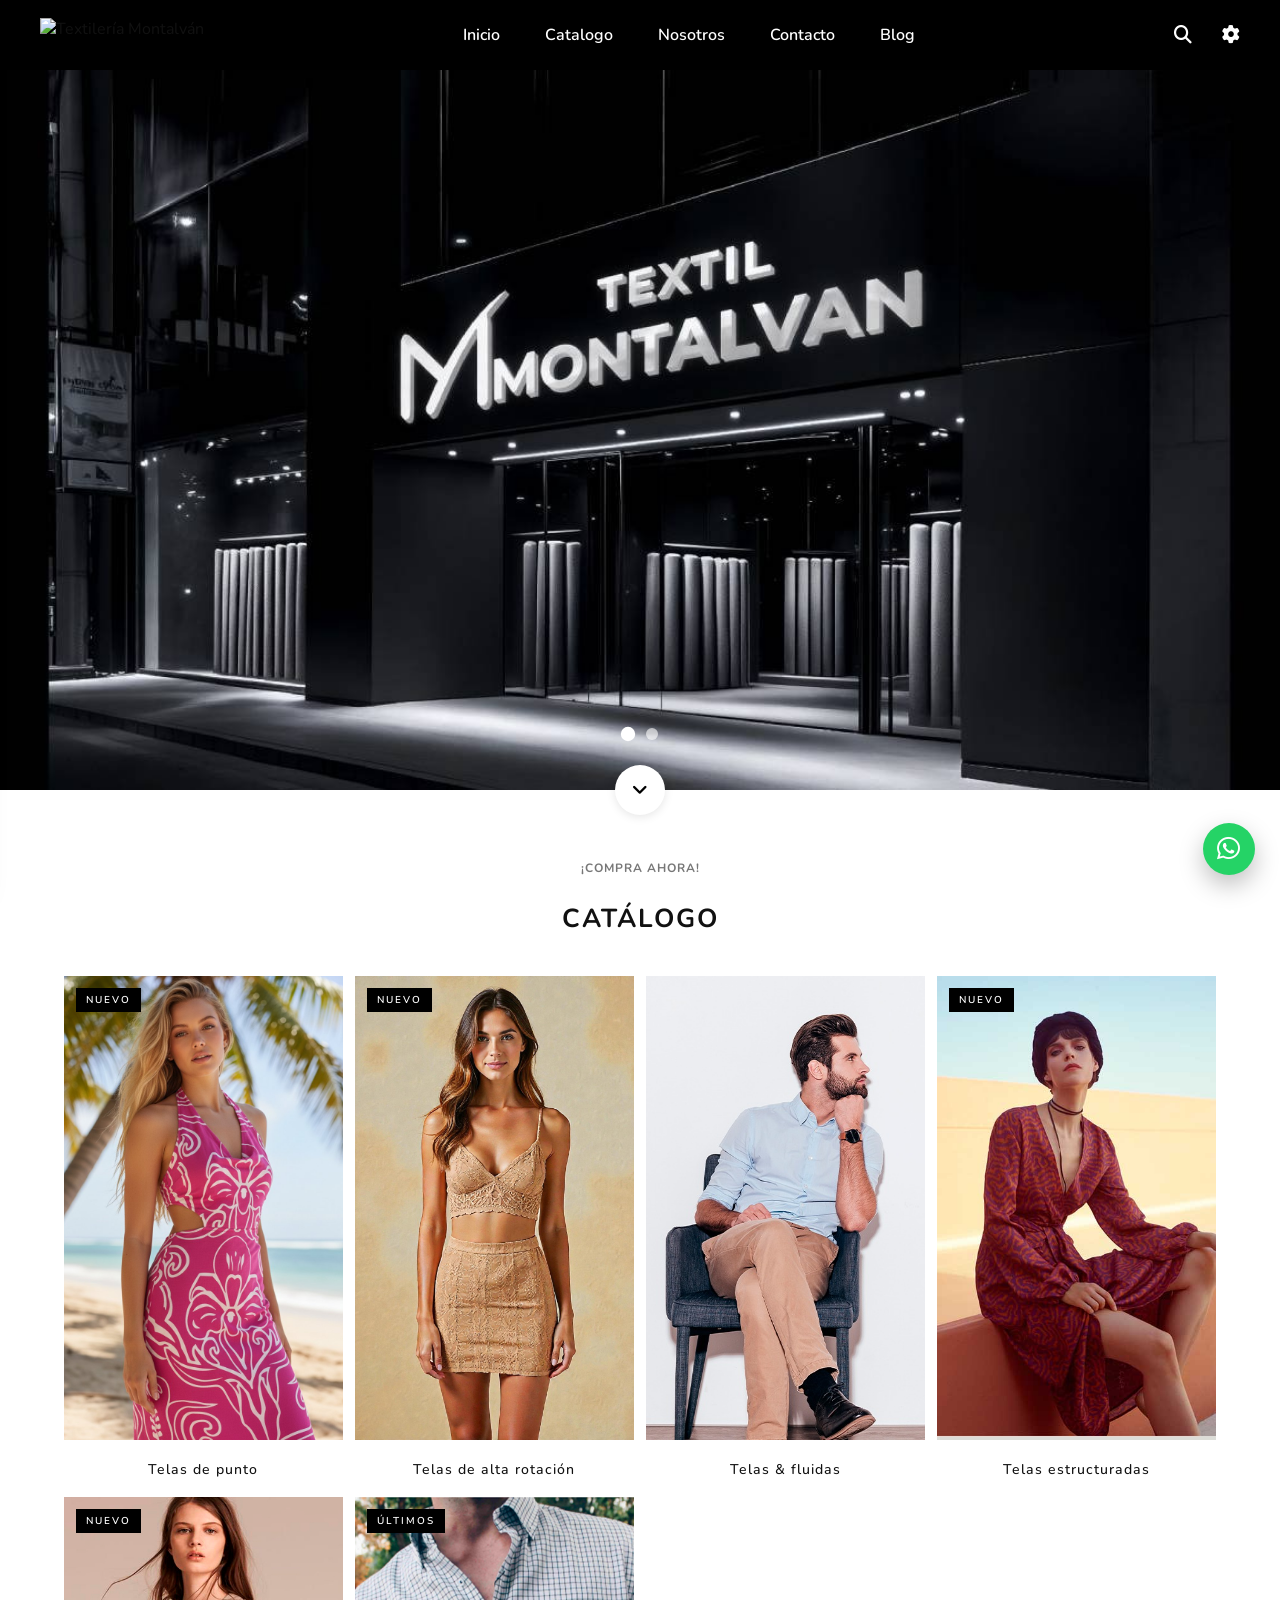
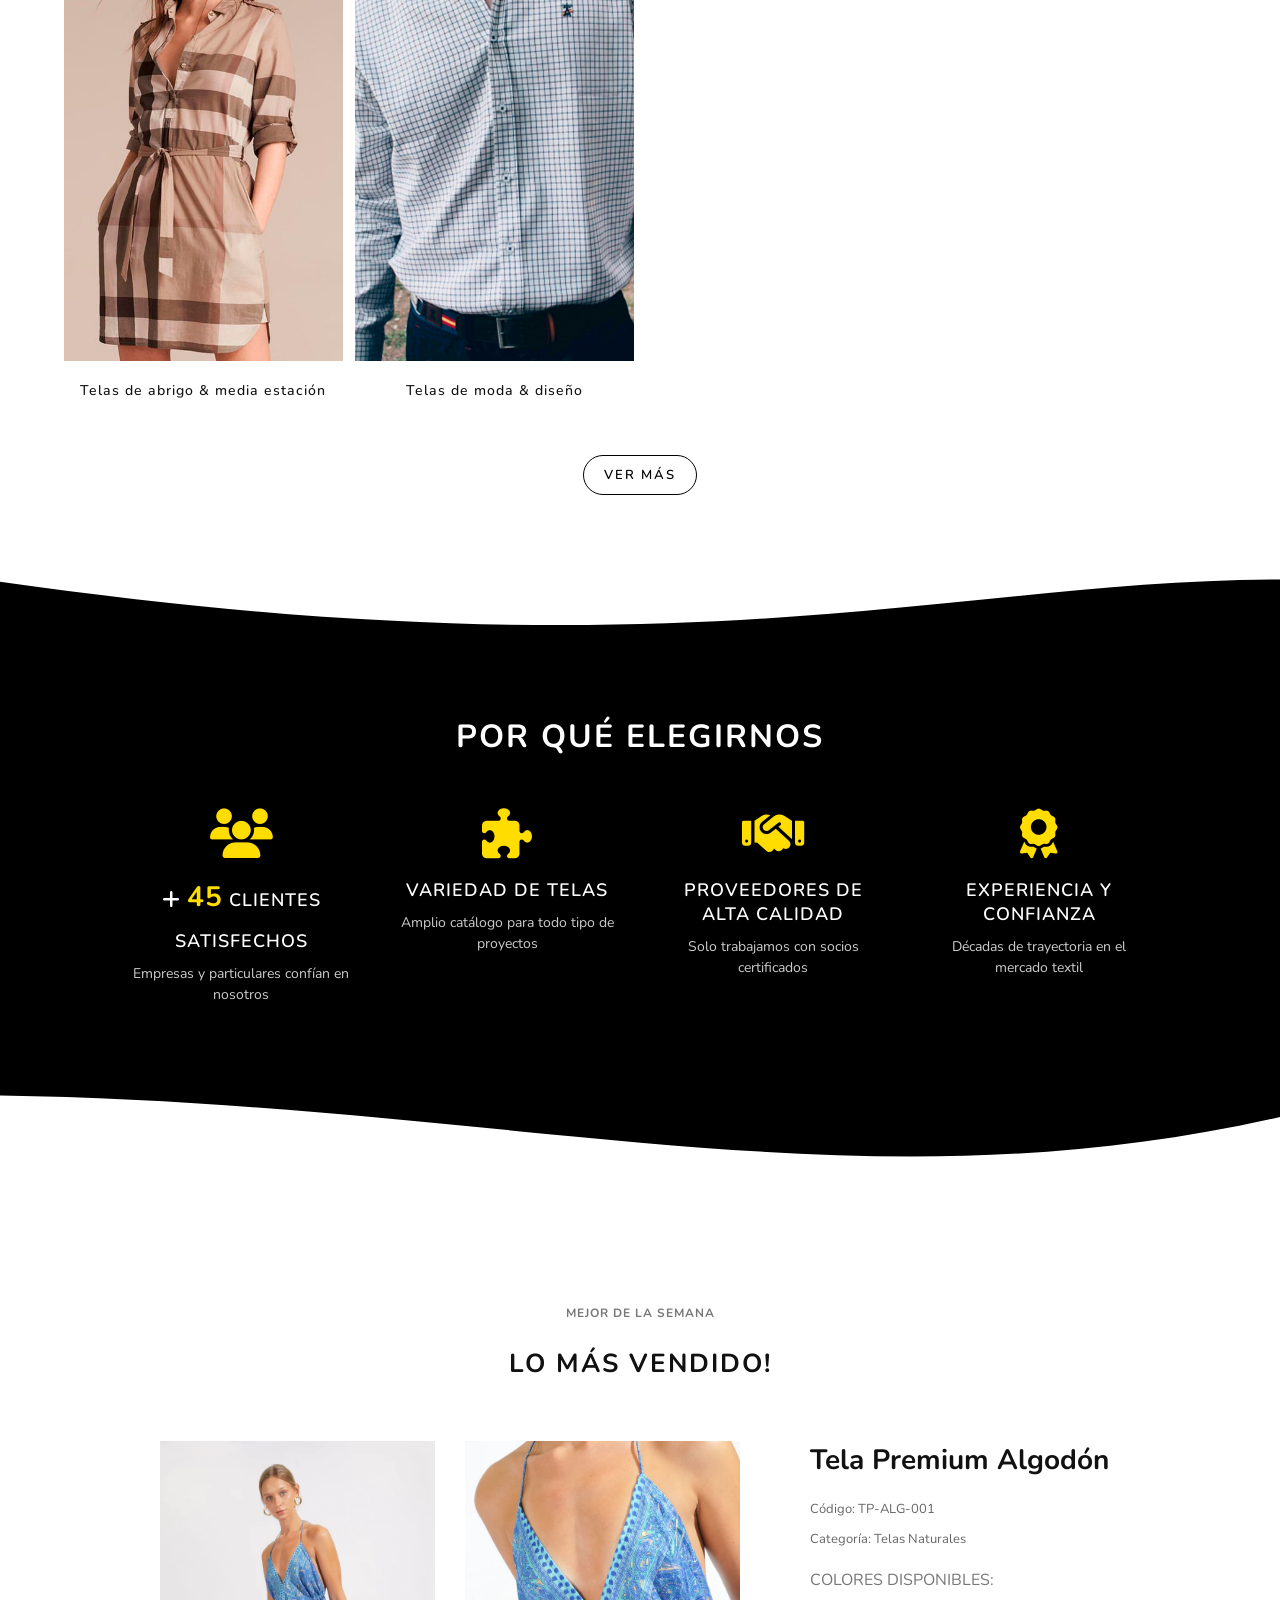
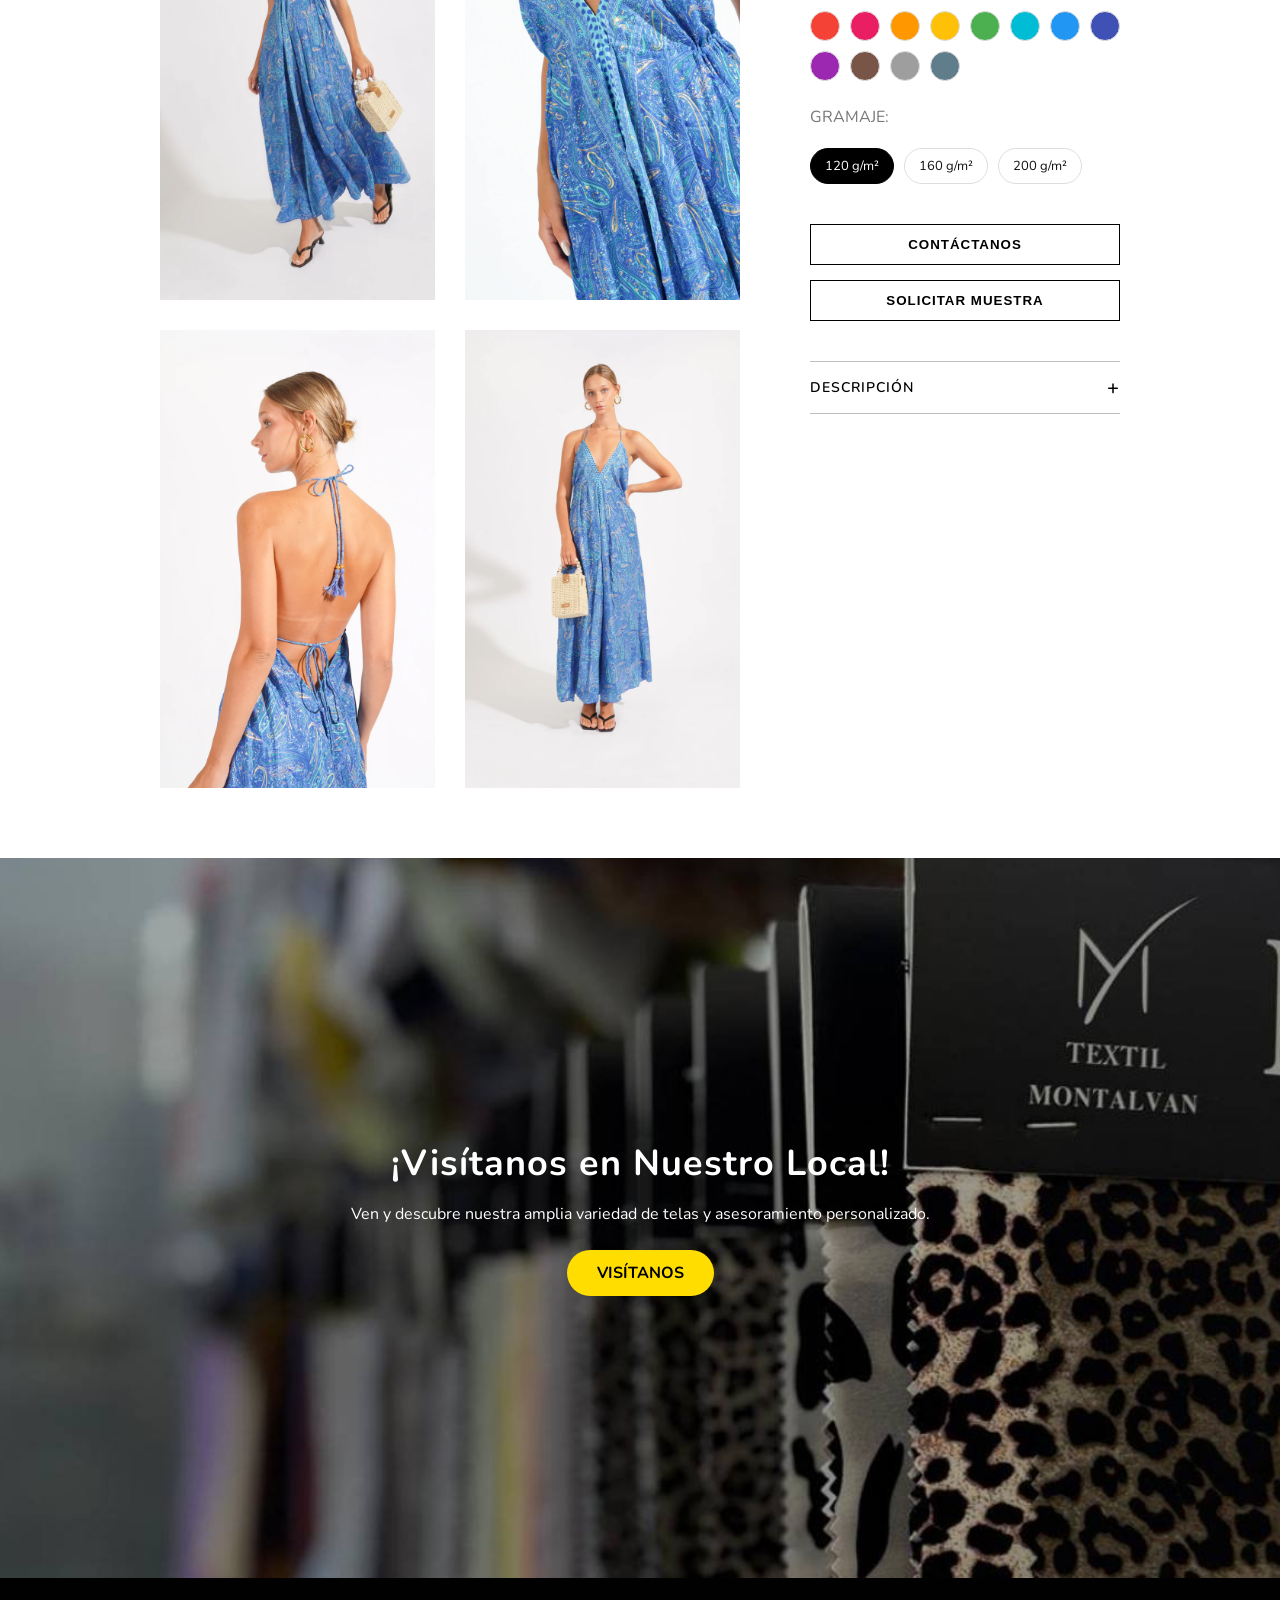
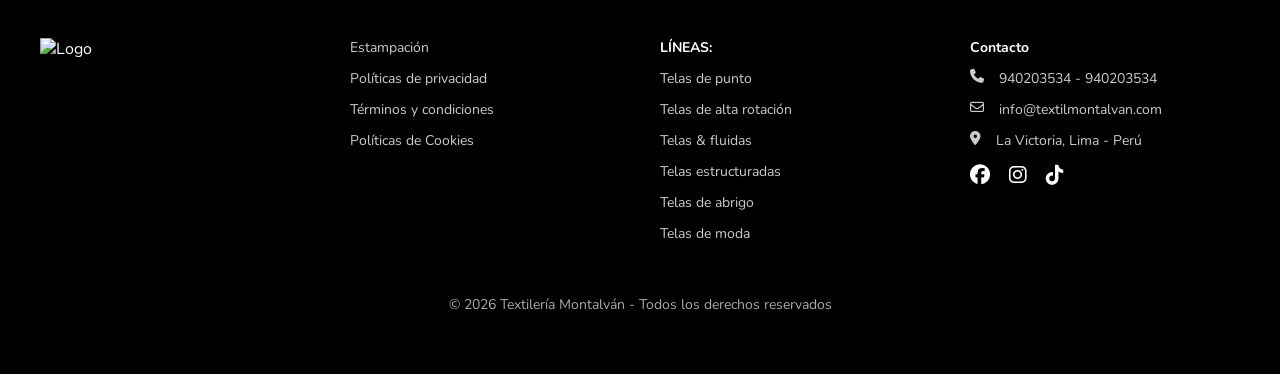
==== commit e603fd1c: "nuevo" ====
--- a/index.html
+++ b/index.html
@@ -69,7 +69,6 @@
         </nav>
     </header>
 
-    <!-- SEARCH BAR -->
     <div class="search-bar">
         <div class="search-container">
             <i class="fa-solid fa-magnifying-glass"></i>
@@ -105,7 +104,6 @@
             </ul>
         </div>
 
-        <!-- SUBMENU CATALOGO -->
         <div class="sidebar-submenu" id="submenu-catalogo">
             <div class="submenu-header">
                 <span class="back-btn">
@@ -123,7 +121,6 @@
             </ul>
         </div>
 
-        <!-- SUBMENU NOSOTROS -->
         <div class="sidebar-submenu" id="submenu-nosotros">
             <div class="submenu-header">
                 <span class="back-btn">
@@ -154,7 +151,6 @@
             <span class="dot" data-index="1"></span>
         </div>
 
-        <!-- BOTÓN SCROLL -->
         <div class="scroll-down">
             <a href="#catalogo">
                 <i class="fa-solid fa-angle-down"></i>
@@ -231,7 +227,6 @@
         </div>
     </section>
 
-    <!-- BENEFICIOS -->
     <div class="svg-01"><svg viewBox="0 0 500 150" preserveAspectRatio="none" style="height: 100%; width: 100%;">
             <path d="M-3.94,33.06 C269.74,249.19 369.64,32.08 501.41,31.09 L500.00,150.00 L0.00,150.00 Z"
                 style="stroke: none; fill: #000000;"></path>
@@ -286,7 +281,6 @@
 
         <div class="producto-destacado">
 
-            <!-- GALERÍA 4 IMÁGENES -->
             <div class="galeria-grid">
 
                 <div class="img-box">
@@ -450,7 +444,6 @@
 
 </body>
 
-
 <script src="assets/js/script.js" defer></script>
 
 </html>
--- a/assets/css/styles.css
+++ b/assets/css/styles.css
@@ -688,13 +688,11 @@
     transition: all 0.4s cubic-bezier(0.22, 1, 0.36, 1);
 }
 
-/* ICONO */
 .btn-expand .circle i {
     color: #000000;
     font-size: 14px;
 }
 
-/* HOVER */
 .btn-expand:hover {
     background: #000;
     color: #fff;
@@ -754,13 +752,11 @@
     will-change: transform, opacity;
 }
 
-/* ACTIVAR ANIMACION */
 .beneficio.show {
     opacity: 1;
     transform: translateY(0);
 }
 
-/* ICONO */
 .beneficio i {
     font-size: 50px;
     margin-bottom: 20px;
@@ -1880,7 +1876,7 @@
 }
 
 .split-form {
-    background: #2b2b2b;
+    background: #000;
     padding: 30px 112px 30px 104px;
     border-top-left-radius: 50px;
     display: flex;
@@ -1978,7 +1974,7 @@
 
 .contact-dark {
     padding: 110px 8%;
-    background: #2b2b2b;
+    background: #000;
 }
 
 .dark-container {
@@ -2179,6 +2175,76 @@
     border-radius: 15px;
 }
 
+.split-content,
+.split-form {
+    opacity: 0;
+}
+
+.split-content {
+    transform: translateY(40px);
+}
+
+.split-form {
+    transform: translateX(80px);
+}
+
+.split-content.show {
+    animation: fadeUp 0.8s ease forwards;
+}
+
+.split-form.show {
+    animation: slideInRight 0.9s ease forwards;
+    animation-delay: 0.3s;
+}
+
+.contacto{
+    overflow-x: hidden;
+}
+
+@keyframes fadeUp {
+    to {
+        opacity: 1;
+        transform: translateY(0);
+    }
+}
+
+@keyframes slideInRight {
+    to {
+        opacity: 1;
+        transform: translateX(0);
+    }
+}
+
+.card-wrapper,
+.map-info-card,
+.map-card {
+    opacity: 0;
+    transform: translateY(-60px);
+    transition: all 0.8s cubic-bezier(.2,.65,.3,1);
+}
+
+.card-wrapper.show,
+.map-info-card.show,
+.map-card.show {
+    opacity: 1;
+    transform: translateY(0);
+}
+
+.map-info-card,
+.map-card {
+    opacity: 0;
+    transform: scale(0.9);
+    transition: 
+        opacity 1.2s ease,
+        transform 1.2s cubic-bezier(.22,.61,.36,1);
+}
+
+.map-info-card.show,
+.map-card.show {
+    opacity: 1;
+    transform: scale(1);
+}
+
 @media (max-width: 1100px) {
 
 
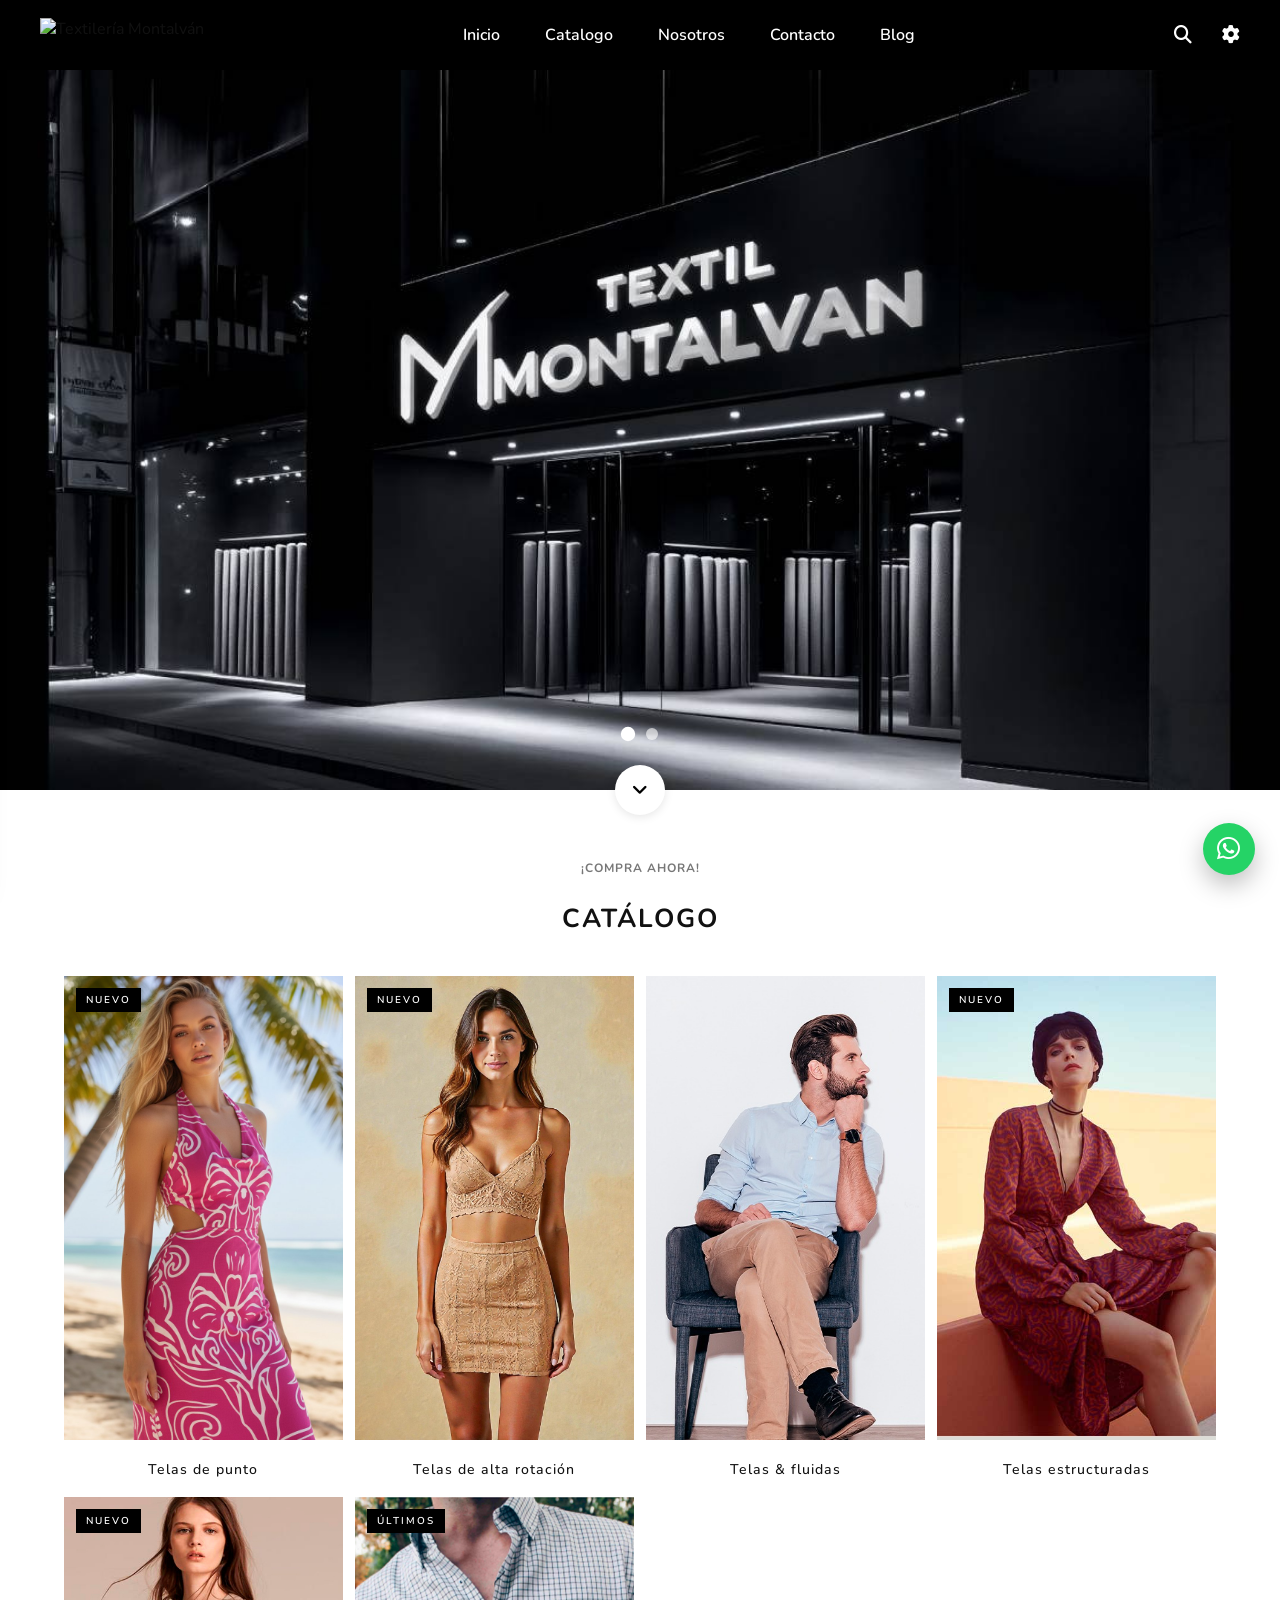
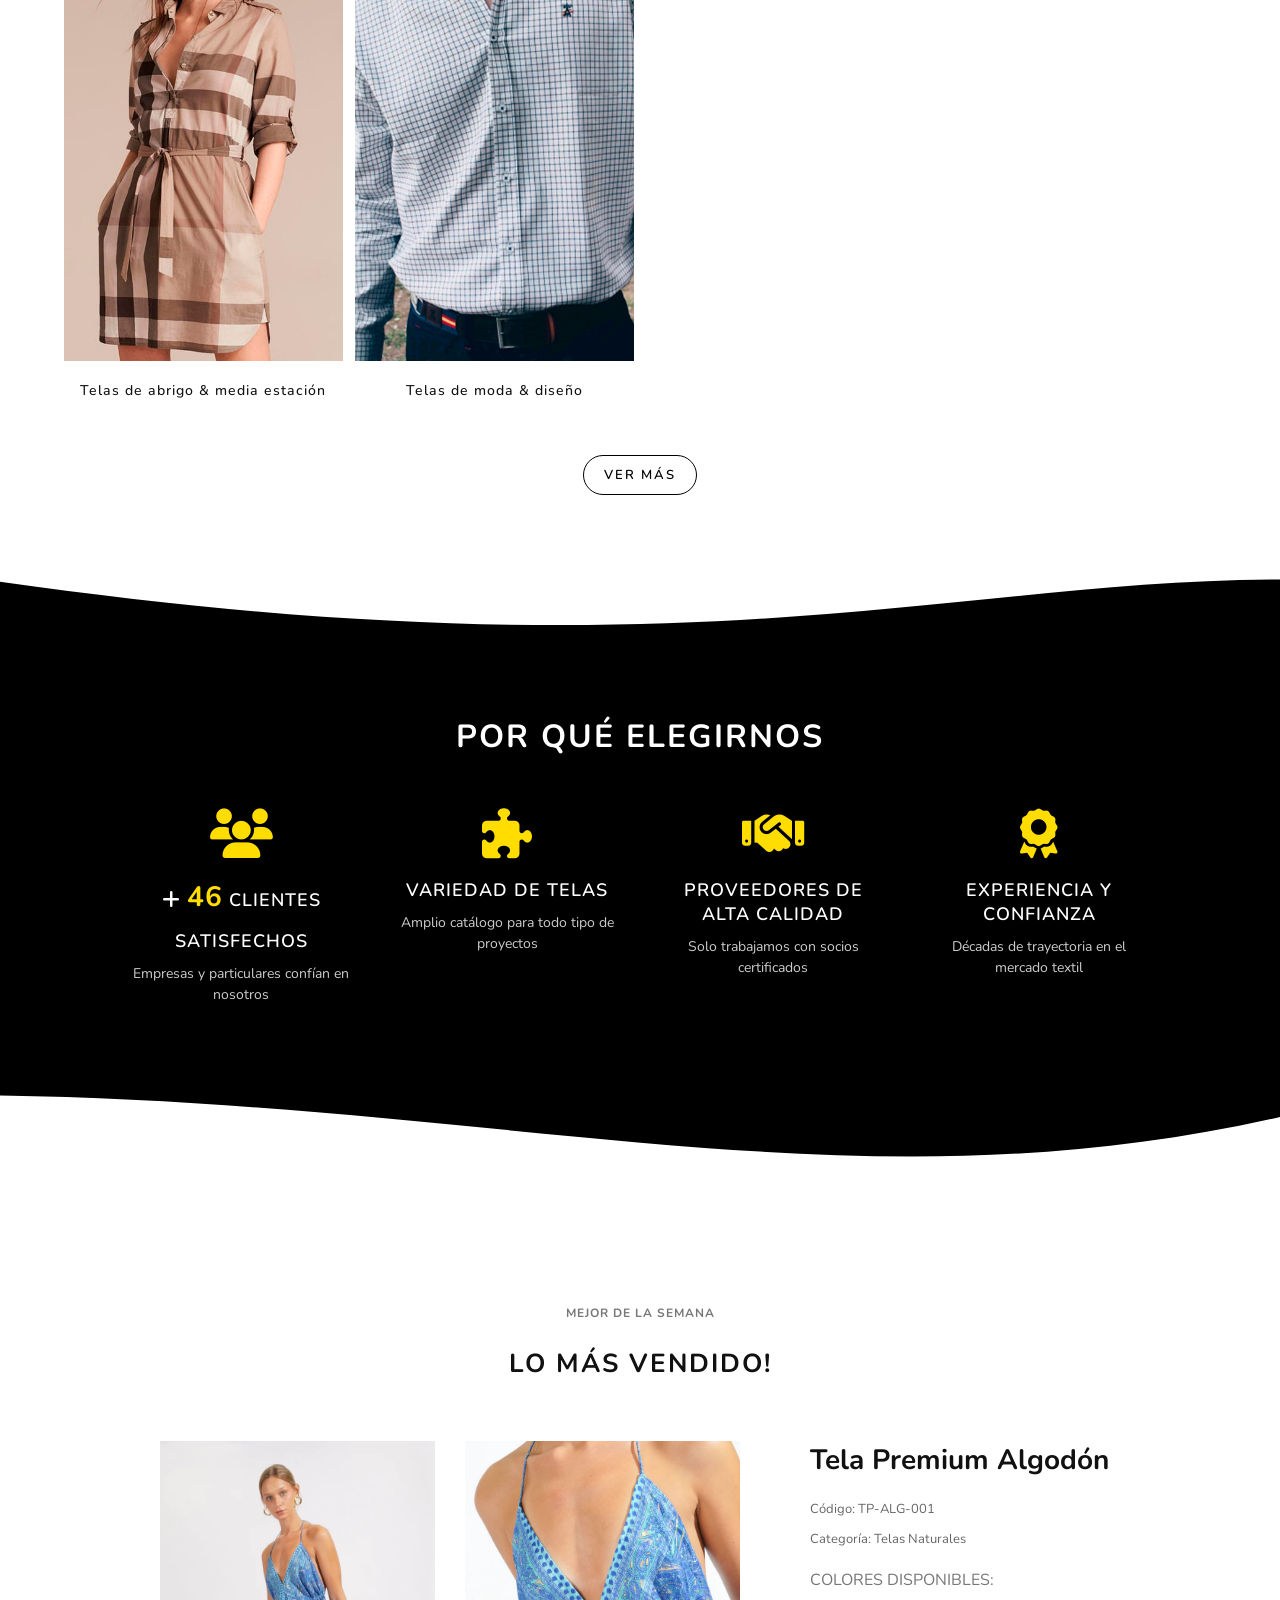
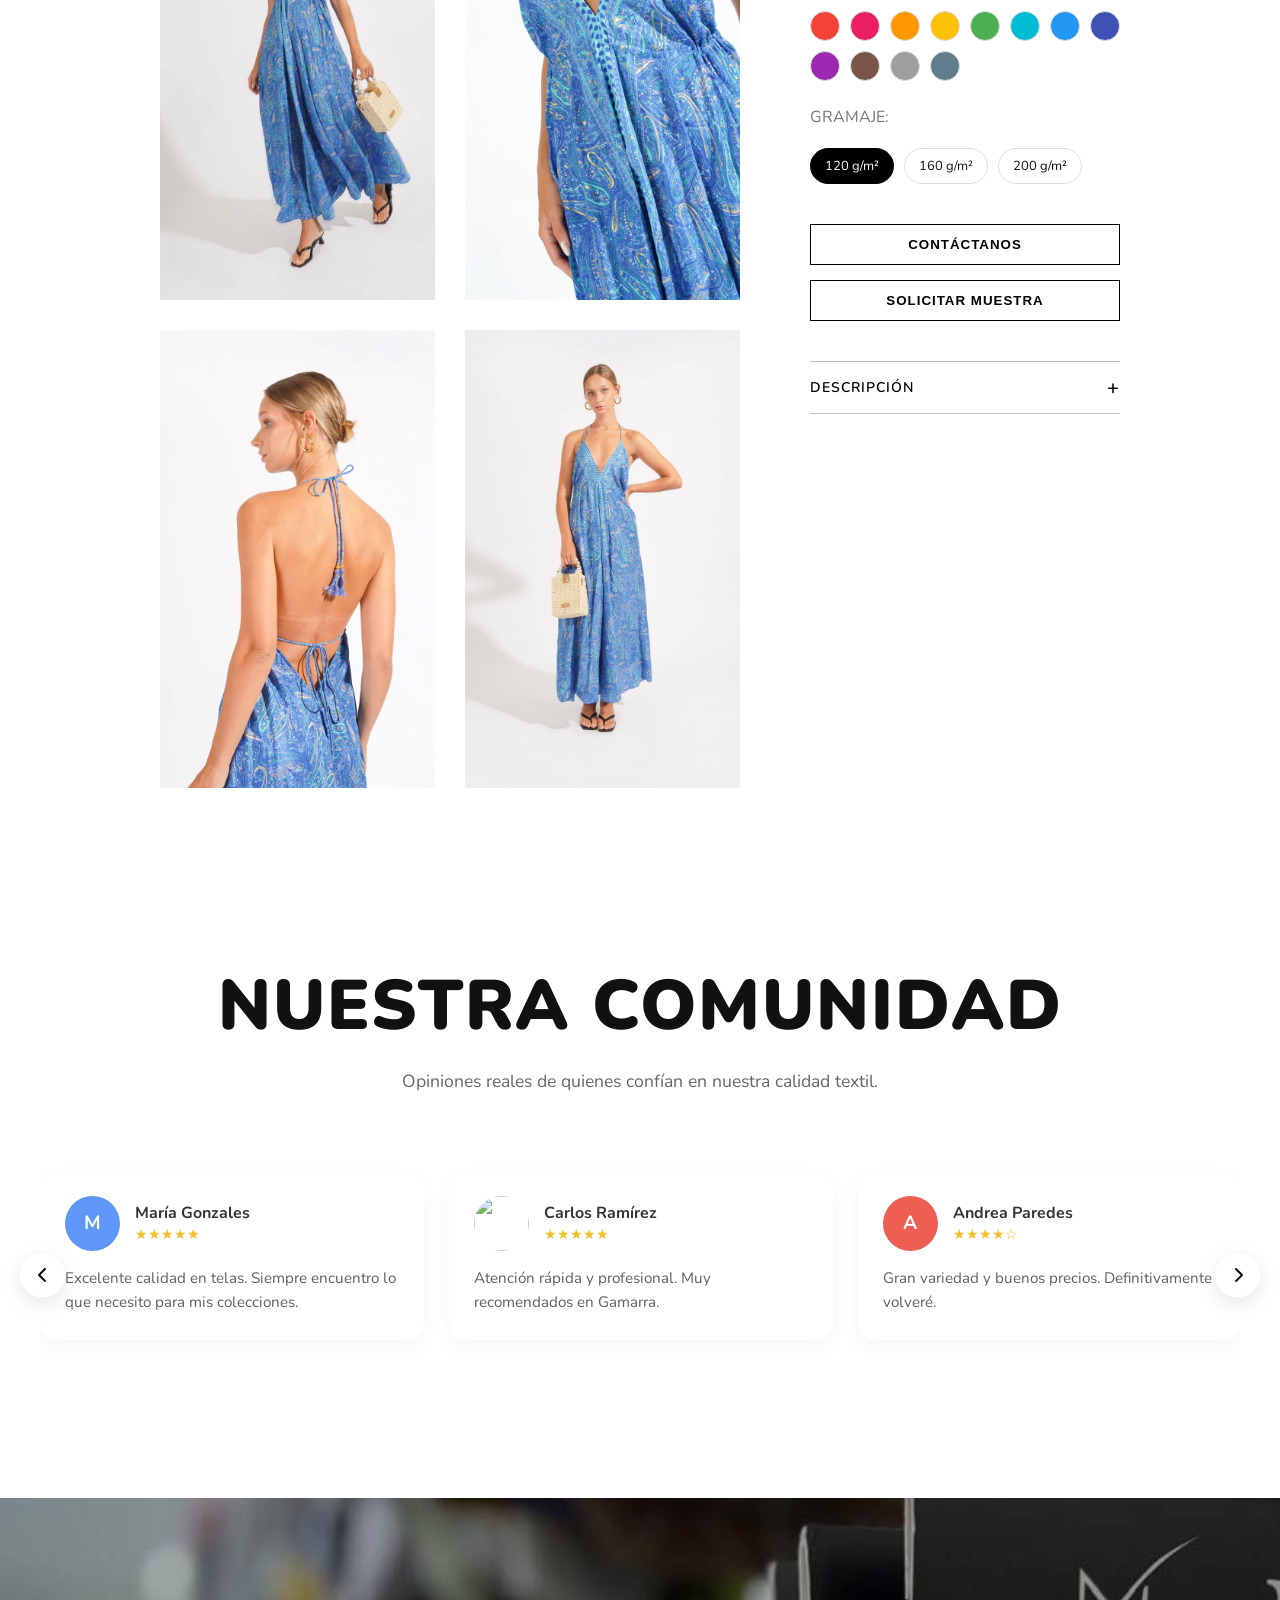
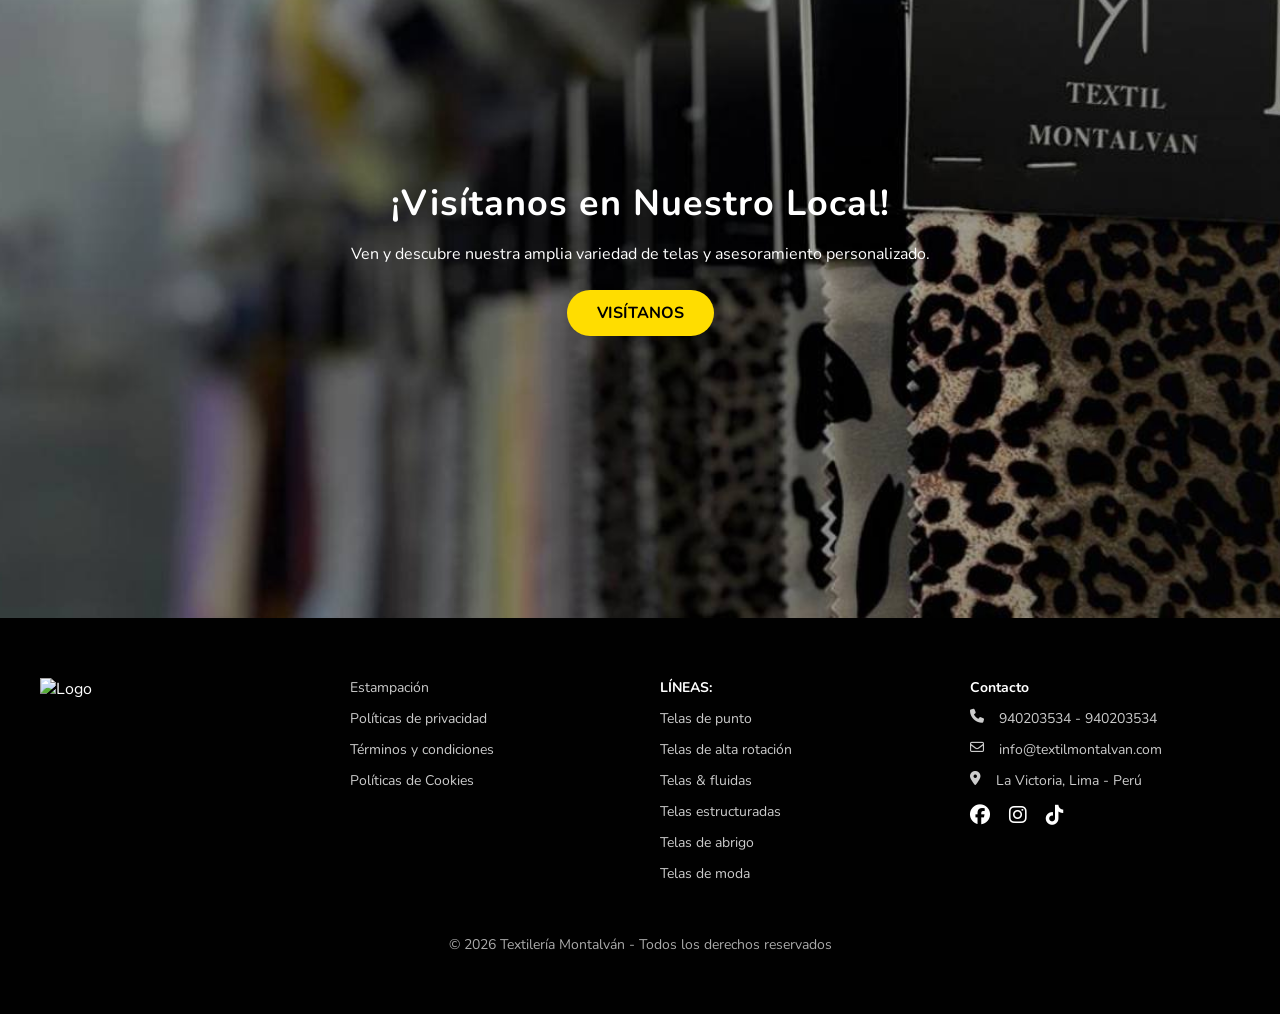
==== commit 2b22ca53: "nuevo" ====
--- a/index.html
+++ b/index.html
@@ -373,6 +373,138 @@
 
     </section>
 
+    <section class="community-section">
+
+        <div class="community-header">
+            <h1 class="community-title">NUESTRA COMUNIDAD</h1>
+            <p class="community-description">
+                Opiniones reales de quienes confían en nuestra calidad textil.
+            </p>
+        </div>
+
+        <div class="community-carousel-container">
+
+            <!-- Flecha izquierda -->
+            <button class="community-arrow community-arrow-left">
+                <i class="fa-solid fa-chevron-left"></i>
+            </button>
+
+            <div class="community-carousel-wrapper">
+                <div class="community-carousel-track">
+
+                    <!-- CARD 1 -->
+                    <div class="community-review-card">
+                        <div class="community-review-top">
+                            <div class="community-avatar-letter bg-1">M</div>
+                            <div>
+                                <h4 class="community-name">María Gonzales</h4>
+                                <div class="community-stars">★★★★★</div>
+                            </div>
+                        </div>
+                        <p class="community-text">
+                            Excelente calidad en telas. Siempre encuentro lo que necesito
+                            para mis colecciones.
+                        </p>
+                    </div>
+
+                    <!-- CARD 2 -->
+                    <div class="community-review-card">
+                        <div class="community-review-top">
+                            <img src="https://i.pravatar.cc/100?img=12" class="community-avatar">
+                            <div>
+                                <h4 class="community-name">Carlos Ramírez</h4>
+                                <div class="community-stars">★★★★★</div>
+                            </div>
+                        </div>
+                        <p class="community-text">
+                            Atención rápida y profesional. Muy recomendados en Gamarra.
+                        </p>
+                    </div>
+
+                    <!-- CARD 3 -->
+                    <div class="community-review-card">
+                        <div class="community-review-top">
+                            <div class="community-avatar-letter bg-2">A</div>
+                            <div>
+                                <h4 class="community-name">Andrea Paredes</h4>
+                                <div class="community-stars">★★★★☆</div>
+                            </div>
+                        </div>
+                        <p class="community-text">
+                            Gran variedad y buenos precios. Definitivamente volveré.
+                        </p>
+                    </div>
+
+                    <!-- CARD 4 -->
+                    <div class="community-review-card">
+                        <div class="community-review-top">
+                            <div class="community-avatar-letter bg-3">L</div>
+                            <div>
+                                <h4 class="community-name">Luis Torres</h4>
+                                <div class="community-stars">★★★★★</div>
+                            </div>
+                        </div>
+                        <p class="community-text">
+                            Excelente proveedor textil. Cumplen con tiempos de entrega.
+                        </p>
+                    </div>
+
+                    <!-- CARD 5 -->
+                    <div class="community-review-card">
+                        <div class="community-review-top">
+                            <img src="https://i.pravatar.cc/100?img=22" class="community-avatar">
+                            <div>
+                                <h4 class="community-name">Rosa Méndez</h4>
+                                <div class="community-stars">★★★★★</div>
+                            </div>
+                        </div>
+                        <p class="community-text">
+                            La mejor textilería en Lima. Variedad increíble y atención personalizada.
+                        </p>
+                    </div>
+
+                    <!-- CARD 6 -->
+                    <div class="community-review-card">
+                        <div class="community-review-top">
+                            <div class="community-avatar-letter bg-4">J</div>
+                            <div>
+                                <h4 class="community-name">Jorge Salazar</h4>
+                                <div class="community-stars">★★★★☆</div>
+                            </div>
+                        </div>
+                        <p class="community-text">
+                            Precios competitivos y buena asesoría para elegir telas de moda.
+                        </p>
+                    </div>
+
+                    <!-- CARD 7 -->
+                    <div class="community-review-card"> 
+                        <div class="community-review-top">
+                            <div class="community-avatar-letter bg-5">D</div>
+                            <div>
+                                <h4 class="community-name">Diana López</h4>
+                                <div class="community-stars">★★★★★</div>
+                            </div>
+                        </div>
+                        <p class="community-text">
+                            Siempre cumplen con los tiempos. Muy confiables para producción.
+                        </p>
+                    </div>
+
+                </div>
+
+                <div class="community-dots"></div>
+            </div>
+
+            <!-- Flecha derecha -->
+            <button class="community-arrow community-arrow-right">
+                <i class="fa-solid fa-chevron-right"></i>
+            </button>
+
+        </div>
+
+    </section>
+
     <section class="visita-local">
         <img src="assets/imgs/fondo-2.jpg" alt="Local Textilería Montalván" class="fondo-img">
 
--- a/assets/css/styles.css
+++ b/assets/css/styles.css
@@ -140,14 +140,11 @@
     width: 100%;
     height: 70px;
     background: #fff;
-
     display: flex;
     align-items: center;
     justify-content: center;
-
     transform: translateY(-100%);
     transition: transform 0.4s cubic-bezier(0.22, 1, 0.36, 1);
-
     z-index: 9999;
 }
 
@@ -159,7 +156,6 @@
     width: 100%;
     max-width: 1200px;
     padding: 0 40px;
-
     display: flex;
     align-items: center;
     gap: 30px;
@@ -1138,6 +1134,7 @@
     color: #fff;
 }
 
+
 @media (max-width: 900px) {
 
     .producto-destacado {
@@ -1760,7 +1757,7 @@
 .contact-split {
     padding: 80px 0 0 8%;
     background: #9265f0;
-    min-height: 82vh;
+    min-height: 85vh;
     display: flex;
 }
 
@@ -1777,6 +1774,8 @@
     max-width: 515px;
     color: white;
     display: flex;
+    margin-top: -60px;
+
 }
 
 .contact-label {
@@ -2188,6 +2187,7 @@
     transform: translateX(80px);
 }
 
+
 .split-content.show {
     animation: fadeUp 0.8s ease forwards;
 }
@@ -2197,7 +2197,7 @@
     animation-delay: 0.3s;
 }
 
-.contacto{
+.contacto {
     overflow-x: hidden;
 }
 
@@ -2220,7 +2220,7 @@
 .map-card {
     opacity: 0;
     transform: translateY(-60px);
-    transition: all 0.8s cubic-bezier(.2,.65,.3,1);
+    transition: all 0.8s cubic-bezier(.2, .65, .3, 1);
 }
 
 .card-wrapper.show,
@@ -2234,15 +2234,916 @@
 .map-card {
     opacity: 0;
     transform: scale(0.9);
-    transition: 
+    transition:
         opacity 1.2s ease,
-        transform 1.2s cubic-bezier(.22,.61,.36,1);
+        transform 1.2s cubic-bezier(.22, .61, .36, 1);
 }
 
 .map-info-card.show,
 .map-card.show {
     opacity: 1;
     transform: scale(1);
+}
+
+.modal-overlay {
+    position: fixed;
+    inset: 0;
+    background: rgba(0, 0, 0, 0.45);
+    backdrop-filter: blur(6px);
+    display: flex;
+    justify-content: center;
+    align-items: center;
+    opacity: 0;
+    visibility: hidden;
+    transition: 0.4s ease;
+    z-index: 9999;
+}
+
+.modal-overlay.active {
+    opacity: 1;
+    visibility: visible;
+}
+
+.modal-box {
+    background: #fff;
+    padding: 35px 30px;
+    width: 90%;
+    max-width: 380px;
+    border-radius: 35px;
+    text-align: center;
+    transform: translateY(40px) scale(0.95);
+    transition: 0.4s cubic-bezier(.2, .65, .3, 1);
+    box-shadow: 0 15px 40px rgba(0, 0, 0, 0.15);
+}
+
+.modal-overlay.active .modal-box {
+    transform: translateY(0) scale(1);
+}
+
+.modal-icon {
+    width: 65px;
+    height: 65px;
+    margin: 0 auto 15px;
+    border-radius: 50%;
+    display: flex;
+    align-items: center;
+    justify-content: center;
+    font-size: 26px;
+}
+
+.modal-icon.success {
+    background: #eafaf1;
+    color: #2ecc71;
+}
+
+.modal-icon.error {
+    background: #fdecea;
+    color: #e74c3c;
+}
+
+.modal-box button {
+    margin-top: 20px;
+    padding: 10px 30px;
+    border: none;
+    border-radius: 11px;
+    background: #6407ca;
+    color: #fff;
+    cursor: pointer;
+    transition: 0.3s;
+    font-weight: 700;
+}
+
+.modal-box button:hover {
+    background: #333;
+}
+
+
+.svg-03 {
+    background-color: #f8f8f8;
+    margin-bottom: -8px;
+}
+
+/* ===============================
+   BLOG 
+=================================*/
+
+.community-section {
+    padding: 100px 20px;
+    background: #ffffff;
+}
+
+.community-header {
+    text-align: center;
+    margin-bottom: 60px;
+}
+
+.community-title {
+    font-size: 70px;
+    font-weight: 900;
+    letter-spacing: 2px;
+    margin-bottom: 15px;
+}
+
+.community-description {
+    color: #666;
+    font-size: 1.1rem;
+}
+
+.community-carousel-wrapper {
+    max-width: 1200px;
+    margin: auto;
+    overflow: hidden;
+
+}
+
+.community-carousel-track {
+    display: flex;
+    gap: 25px;
+    transition: transform 0.6s ease;
+}
+
+.community-review-card {
+    min-width: calc(33.333% - 16px);
+    background: #fff;
+    padding: 25px;
+    border-radius: 18px;
+    box-shadow: 0 8px 25px rgba(0, 0, 0, 0.05);
+    margin: 18px 0px 18px 0px;
+
+}
+
+.community-review-top {
+    display: flex;
+    align-items: center;
+    gap: 15px;
+    margin-bottom: 15px;
+}
+
+.community-avatar {
+    width: 55px;
+    height: 55px;
+    border-radius: 50%;
+    object-fit: cover;
+}
+
+.community-name {
+    font-size: 1rem;
+    margin: 0;
+}
+
+.community-stars {
+    color: #f4b400;
+    font-size: 0.9rem;
+}
+
+.community-text {
+    font-size: 0.95rem;
+    color: #444;
+    line-height: 1.6;
+}
+
+/* RESPONSIVE */
+
+@media (max-width: 992px) {
+    .community-review-card {
+        min-width: calc(50% - 12px);
+    }
+}
+
+@media (max-width: 600px) {
+    .community-review-card {
+        min-width: 100%;
+    }
+}
+
+/* CONTENEDOR GENERAL */
+.community-carousel-container {
+    position: relative;
+    max-width: 1200px;
+    margin: auto;
+}
+
+/* FLECHAS */
+.community-arrow {
+    position: absolute;
+    top: 50%;
+    transform: translateY(-50%);
+    width: 45px;
+    height: 45px;
+    border-radius: 50%;
+    border: none;
+    background: white;
+    box-shadow: 0 6px 20px rgba(0, 0, 0, 0.1);
+    cursor: pointer;
+    z-index: 10;
+    transition: all 0.3s ease;
+}
+
+.community-arrow i {
+    font-size: 16px;
+}
+
+.community-arrow:hover {
+    background: #111;
+    color: white;
+}
+
+.community-arrow-left {
+    left: -20px;
+}
+
+.community-arrow-right {
+    right: -20px;
+}
+
+/* Ajuste para que no se corten */
+.community-carousel-wrapper {
+    overflow: hidden;
+}
+
+/* ============================= */
+/* DOTS PAGINACIÓN */
+/* ============================= */
+
+.community-dots {
+    margin-top: 40px;
+    display: flex;
+    justify-content: center;
+    align-items: center;
+    gap: 10px;
+}
+
+.community-dot {
+    width: 10px;
+    height: 10px;
+    background: #ccc;
+    border-radius: 50px;
+    transition: all 0.4s ease;
+    cursor: pointer;
+}
+
+/* Punto activo → se vuelve óvalo */
+.community-dot.active {
+    width: 28px;
+    background: #111;
+}
+
+/* ============================= */
+/* CARD ACTIVA (CENTRAL) */
+/* ============================= */
+
+.community-review-card {
+    transition: all 0.4s ease;
+}
+
+/* La card activa se eleva */
+.community-review-card.is-active {
+    transform: translateY(-12px);
+    box-shadow: 0 20px 40px rgba(0, 0, 0, 0.12);
+}
+
+/* Opcional: las laterales ligeramente más suaves */
+.community-review-card:not(.is-active) {
+    opacity: 0.85;
+}
+
+@media (max-width: 768px) {
+    .community-arrow-left {
+        left: 0;
+    }
+
+    .community-arrow-right {
+        right: 0;
+    }
+}
+
+/* AVATAR CON INICIAL */
+
+.community-avatar-letter {
+    width: 55px;
+    height: 55px;
+    border-radius: 50%;
+    display: flex;
+    align-items: center;
+    justify-content: center;
+    font-weight: 700;
+    color: white;
+    font-size: 1.2rem;
+}
+
+/* Colores distintos */
+.bg-1 {
+    background: #4285F4;
+}
+
+/* Azul */
+.bg-2 {
+    background: #EA4335;
+}
+
+/* Rojo */
+.bg-3 {
+    background: #FBBC05;
+}
+
+/* Amarillo */
+.bg-4 {
+    background: #34A853;
+}
+
+/* Verde */
+.bg-5 {
+    background: #8E24AA;
+}
+
+/* Morado moderno */
+
+/* ================= BLOG SECTION ================= */
+
+.blog-section {
+    padding: 45px 10% 100px 10%;
+    background: #f8f8f8;
+}
+
+.blog-header {
+    text-align: center;
+    margin-bottom: 60px;
+    display: flex;
+    flex-direction: column;
+    align-items: center;
+}
+
+.blog-sub {
+    font-size: 12px;
+    letter-spacing: 2px;
+    color: #777;
+    text-transform: uppercase;
+    border: 2px dotted #000;
+    padding: 6px 18px;
+    border-radius: 22px;
+    margin-bottom: 20px;
+}
+
+.blog-header h2 {
+    font-size: 28px;
+    letter-spacing: 3px;
+    margin-top: 15px;
+}
+
+.blog-grid {
+    display: grid;
+    grid-template-columns: repeat(auto-fit, minmax(300px, 1fr));
+    gap: 40px;
+}
+
+.blog-card {
+    border: 1px solid #eee;
+    overflow: hidden;
+    transition: 0.4s ease;
+    background: #fff;
+    border-radius: 18px;
+}
+
+.blog-card:hover {
+    transform: translateY(-8px);
+    box-shadow: 0 15px 35px rgba(0, 0, 0, 0.08);
+}
+
+.blog-img {
+    overflow: hidden;
+    aspect-ratio: 3/2;
+}
+
+.blog-img img {
+    width: 100%;
+    height: 100%;
+    object-fit: cover;
+    transition: 0.6s ease;
+}
+
+.blog-card:hover .blog-img img {
+    transform: scale(1.1);
+}
+
+.blog-content {
+    padding: 25px;
+}
+
+.blog-category {
+    font-size: 11px;
+    letter-spacing: 2px;
+    color: #999;
+    text-transform: uppercase;
+}
+
+.blog-content h3 {
+    font-size: 18px;
+    margin: 12px 0;
+}
+
+.blog-content p {
+    font-size: 14px;
+    color: #666;
+    margin-bottom: 20px;
+}
+
+.blog-link {
+    font-size: 13px;
+    font-weight: 600;
+    letter-spacing: 1px;
+    color: #000;
+    transition: 0.3s ease;
+}
+
+.blog-link:hover {
+    color: #777;
+}
+
+/* BADGE */
+
+.blog-img {
+    position: relative;
+}
+
+/* BADGE ESTILO OUTLINE */
+
+.blog-badge-outline {
+    display: inline-block;
+    padding: 4px 12px;
+    font-size: 0.75rem;
+    font-weight: 600;
+    border-radius: 50px;
+    background: transparent;
+    border: 2px dotted;
+    margin-bottom: 5px;
+}
+
+/* COLORES POR CATEGORÍA */
+
+.badge-tendencias {
+    color: #4285F4;
+    border-color: #4285F4;
+}
+
+.badge-consejos {
+    color: #34A853;
+    border-color: #34A853;
+}
+
+.badge-industria {
+    color: #FBBC05;
+    border-color: #FBBC05;
+}
+
+.badge-marcas {
+    color: #EA4335;
+    border-color: #EA4335;
+}
+
+/* BOTÓN LEER MÁS */
+
+.blog-link {
+    display: inline-flex;
+    align-items: center;
+    gap: 10px;
+    text-decoration: none;
+    font-weight: 600;
+    color: #111;
+    transition: all 0.3s ease;
+    border: 1px solid #000;
+    padding: 4px 10px 4px 16px;
+    border-radius: 20px;
+}
+
+.blog-icon-circle {
+    width: 22px;
+    height: 22px;
+    border-radius: 50%;
+    background: #111;
+    color: #fff;
+    display: flex;
+    align-items: center;
+    justify-content: center;
+    font-size: 12px;
+    transition: all 0.3s ease;
+}
+
+.blog-link:hover .blog-icon-circle {
+    background: #9265f0;
+    transform: translateX(3px);
+}
+
+/* ============================= */
+/* BLOG DETALLE */
+/* ============================= */
+
+/* HERO */
+.post-hero {
+    height: 55vh;
+    background-size: cover;
+    background-position: center;
+    background-attachment: fixed;
+    display: flex;
+    align-items: center;
+    justify-content: center;
+    position: relative;
+}
+
+.post-hero::before {
+    content: "";
+    position: absolute;
+    inset: 0;
+    background: rgba(0, 0, 0, 0.55);
+}
+
+.post-hero-overlay {
+    position: relative;
+    z-index: 2;
+    text-align: center;
+    color: #fff;
+    padding: 40px 20px;
+    max-width: 900px;
+}
+
+#post-category {
+    display: inline-block;
+    padding: 6px 16px;
+    border: 2px dashed #fff;
+    border-radius: 50px;
+    font-size: 0.8rem;
+    margin-bottom: 20px;
+    letter-spacing: 1px;
+    text-transform: uppercase;
+}
+
+#post-title {
+    font-size: 2.8rem;
+    margin-bottom: 20px;
+    line-height: 1.2;
+}
+
+.post-meta {
+    display: flex;
+    justify-content: center;
+    gap: 25px;
+    font-size: 0.9rem;
+    opacity: 0.9;
+}
+
+/* =========================
+   BOTÓN VOLVER BLOG
+========================= */
+
+.back-to-blog {
+    margin: 60px 0 10px;
+}
+
+.back-btn-blog {
+    display: inline-flex;
+    align-items: center;
+    gap: 10px;
+    padding: 8px 22px;
+    border-radius: 50px;
+    border: 1px solid #000;
+    text-decoration: none;
+    font-size: 14px;
+    font-weight: 600;
+    color: #000;
+    transition: 0.3s ease;
+}
+
+.back-btn-blog i {
+    font-size: 13px;
+}
+
+.back-btn-blog:hover {
+    background: #000;
+    color: #fff;
+    transform: translateX(-4px);
+}
+
+/* CONTENIDO */
+.post-content-section {
+    background: #fff;
+    padding: 40px 20px;
+}
+
+.post-container {
+    max-width: 760px;
+    margin: auto;
+}
+
+.post-content p {
+    font-size: 1.15rem;
+    line-height: 1.9;
+    margin-bottom: 28px;
+    color: #333;
+}
+
+.post-content h2 {
+    font-size: 1.6rem;
+    margin-top: 50px;
+    margin-bottom: 20px;
+}
+
+/* =========================
+   POST CONTENT ESTILO EDITORIAL
+========================= */
+
+.post-content h1,
+.post-content h2 {
+    position: relative;
+    margin-bottom: 20px;
+}
+
+.post-content h2::after {
+    content: "";
+    display: block;
+    width: 60px;
+    height: 3px;
+    background: #000;
+    margin-top: 8px;
+}
+
+.post-content p {
+    line-height: 1.8;
+    margin-bottom: 20px;
+    font-size: 16px;
+    color: #444;
+}
+
+.post-content strong {
+    font-weight: 700;
+}
+
+.post-content ul {
+    margin: 20px 0;
+    padding-left: 20px;
+}
+
+.post-content li {
+    margin-bottom: 10px;
+}
+
+/* =========================
+   ARTICLE HEADER EDITORIAL
+========================= */
+
+.article-header {
+    margin-bottom: 30px;
+}
+
+.article-meta {
+    display: block;
+    font-size: 12px;
+    letter-spacing: 2px;
+    text-transform: uppercase;
+    color: #777;
+    margin-bottom: 12px;
+}
+
+.article-title {
+    font-size: 30px;
+    font-weight: 700;
+    position: relative;
+}
+
+.article-title::after {
+    content: "";
+    display: block;
+    width: 70px;
+    height: 3px;
+    background: #000;
+    margin-top: 10px;
+}
+
+.post-content img {
+    width: 100%;
+    border-radius: 12px;
+    margin: 40px 0;
+}
+
+.post-content blockquote {
+    margin: 50px 0;
+    padding: 20px 30px;
+    border-left: 4px solid #000;
+    background: #f4f4f4;
+    font-style: italic;
+    font-size: 1.1rem;
+}
+
+/* =========================
+   COLORES SELECCIONABLES
+========================= */
+
+.post-colors {
+    margin: 40px 0;
+}
+
+.post-colors h4 {
+    margin-bottom: 15px;
+    font-size: 18px;
+}
+
+.color-options {
+    display: flex;
+    gap: 15px;
+}
+
+.color-circle {
+    width: 38px;
+    height: 38px;
+    border-radius: 50%;
+    border: 2px solid transparent;
+    cursor: pointer;
+    transition: 0.3s ease;
+    position: relative;
+}
+
+.color-circle:hover {
+    transform: scale(1.15);
+}
+
+.color-circle.active {
+    border: 2px solid #000;
+    transform: scale(1.2);
+}
+
+.color-name {
+    margin-top: 15px;
+    font-weight: 600;
+}
+
+/* SHARE */
+.post-share {
+    margin-top: 50px;
+    display: flex;
+    align-items: center;
+    gap: 15px;
+    border-top: 1px solid #eee;
+    padding-top: 30px;
+}
+
+.post-share span {
+    font-weight: 600;
+}
+
+.post-share a {
+    width: 38px;
+    height: 38px;
+    border-radius: 50%;
+    background: #111;
+    color: #fff;
+    display: flex;
+    align-items: center;
+    justify-content: center;
+    transition: 0.3s ease;
+}
+
+.post-share a:hover {
+    transform: translateY(-4px);
+    background: #000;
+}
+
+/* =========================
+   RELATED SLIDER
+========================= */
+
+.related-section {
+    margin: 80px 0;
+}
+
+.related-slider-wrapper {
+    position: relative;
+    display: flex;
+    align-items: center;
+}
+
+.related-slider {
+    display: flex;
+    gap: 25px;
+    overflow: hidden;
+    scroll-behavior: smooth;
+}
+
+.related-card {
+    min-width: calc((100% - 50px) / 3);
+    flex-shrink: 0;
+}
+
+.related-card {
+    background: #fff;
+    border-radius: 12px;
+    overflow: hidden;
+    text-decoration: none;
+    color: #000;
+    transition: 0.3s ease;
+    box-shadow: 0 5px 20px rgba(0, 0, 0, 0.05);
+    margin: 10px 0;
+}
+
+.related-card:hover {
+    transform: translateY(-8px);
+}
+
+.related-card img {
+    width: 100%;
+    height: 180px;
+    object-fit: cover;
+}
+
+.related-card span {
+    font-size: 12px;
+    display: block;
+    margin: 10px 15px 5px;
+    color: #777;
+}
+
+.related-card h4 {
+    font-size: 16px;
+    margin: 0 15px 20px;
+}
+
+.slider-btn {
+    position: absolute;
+    width: 42px;
+    height: 42px;
+    border-radius: 50%;
+    border: none;
+    background: #000;
+    color: #fff;
+    cursor: pointer;
+    z-index: 10;
+    transition: 0.3s ease;
+}
+
+.slider-btn:hover {
+    transform: scale(1.1);
+}
+
+.prev {
+    left: -20px;
+}
+
+.next {
+    right: -20px;
+}
+
+/* ANIMACIÓN SUAVE DE CARGA */
+.post-content-section,
+.related-section {
+    opacity: 0;
+    transform: translateY(30px);
+    transition: 0.6s ease;
+}
+
+.post-content-section.active,
+.related-section.active {
+    opacity: 1;
+    transform: translateY(0);
+}
+
+/* =========================
+   RESPONSIVE RELATED SLIDER
+========================= */
+
+/* Desktop grande */
+.related-card {
+    min-width: calc((100% - 50px) / 3);
+    flex-shrink: 0;
+}
+
+/* Tablet */
+@media (max-width: 1024px) {
+    .related-card {
+        min-width: calc((100% - 25px) / 2);
+    }
+}
+
+/* Mobile */
+@media (max-width: 640px) {
+
+    .related-slider-wrapper {
+        position: relative;
+    }
+
+    .related-card {
+        min-width: 100%;
+    }
+
+    .slider-btn {
+        width: 36px;
+        height: 36px;
+    }
+
+    .prev { left: -10px; }
+    .next { right: -10px; }
+}
+
+/* RESPONSIVE */
+@media (max-width: 768px) {
+
+ 
 }
 
 @media (max-width: 1100px) {
@@ -2299,6 +3200,10 @@
         background-color: #fff;
     }
 
+    .split-content.show {
+        padding: 25px 20px 0px 15px;
+    }
+
 }
 
 @media (max-width: 900px) {
@@ -2319,6 +3224,10 @@
 
     .split-content h2 {
         font-size: 28px;
+    }
+
+    .hero-nosotros {
+        padding: 45px 35px;
     }
 
     .split-form {
@@ -2498,4 +3407,27 @@
     #vision {
         scroll-margin-top: 180px;
     }
+
+    #post-title {
+        font-size: 2rem;
+    }
+
+    .post-meta {
+        flex-direction: column;
+        gap: 10px;
+    }
+
+    .post-hero {
+        background-attachment: scroll;
+        height: 55vh;
+    }
+
+    .post-content p {
+        font-size: 1rem;
+    }
+
+    .post-container {
+        max-width: 410px;
+        margin: auto;
+    }
 }
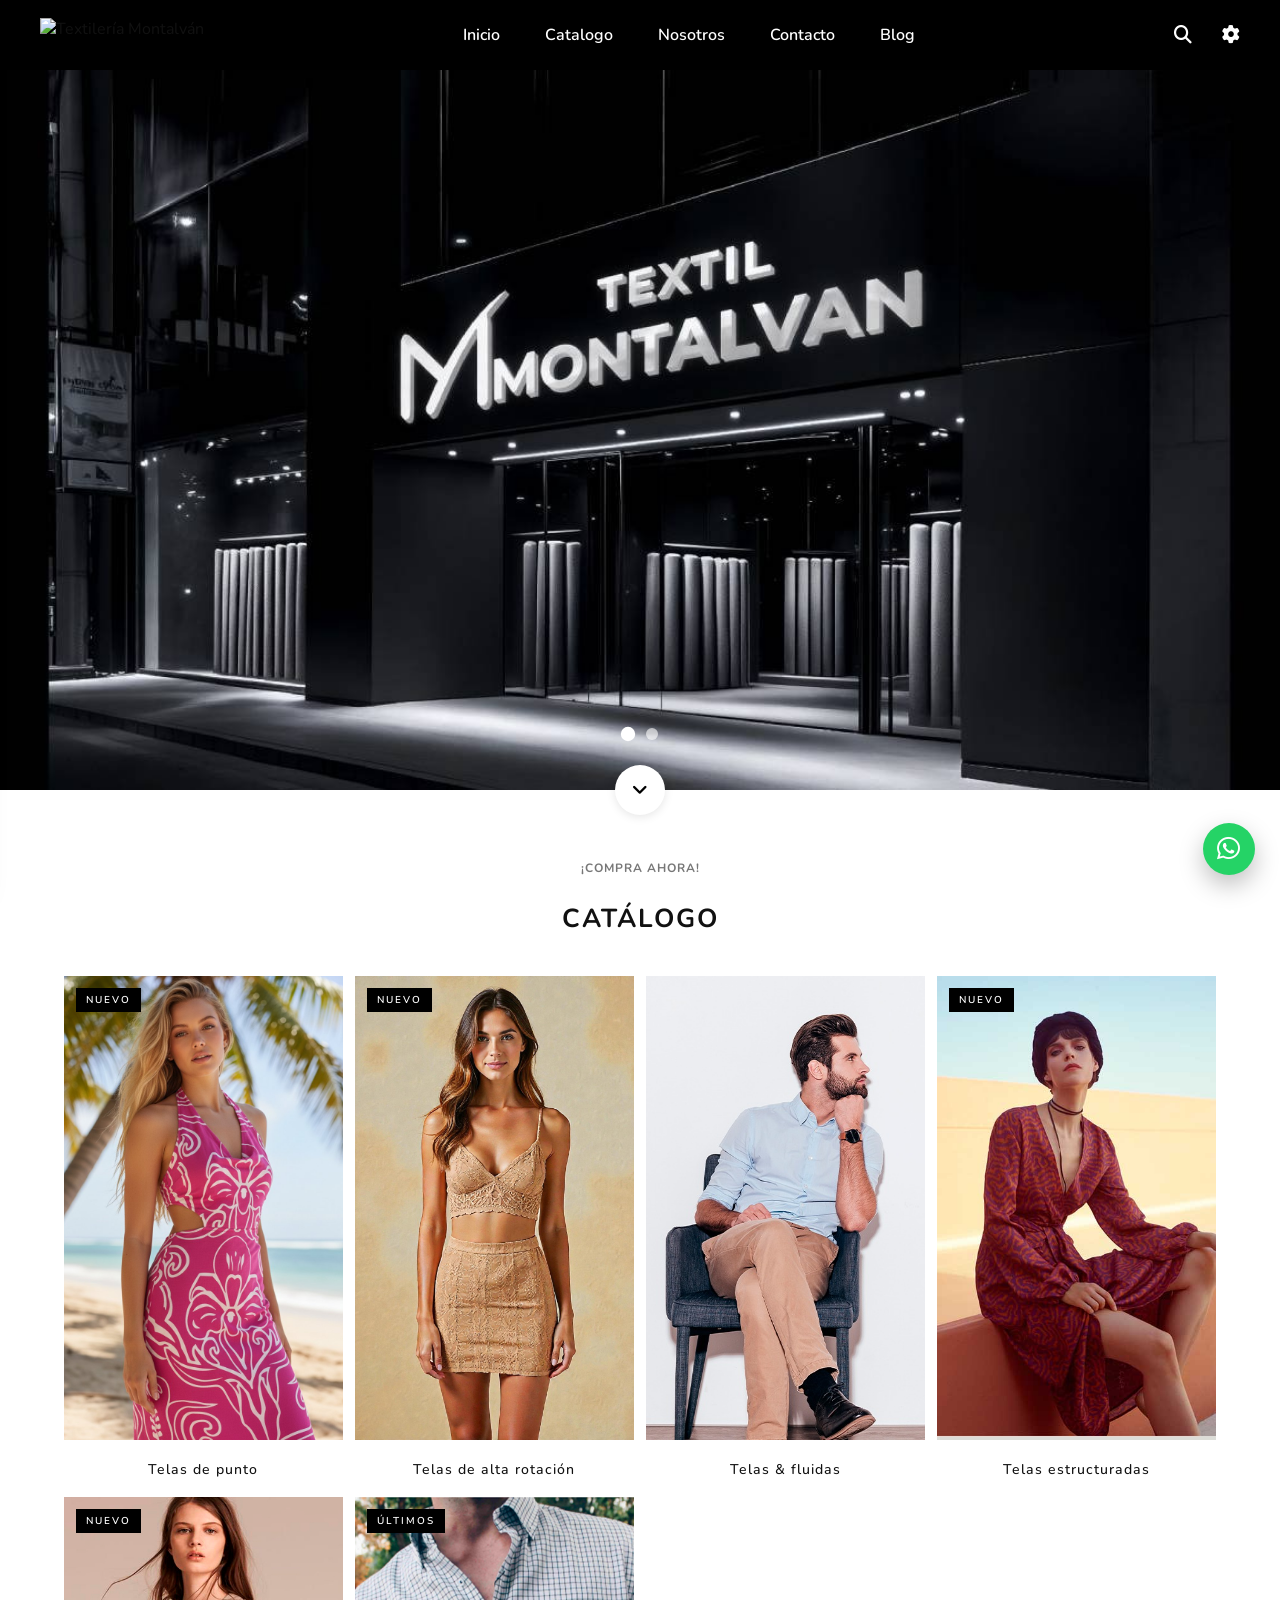
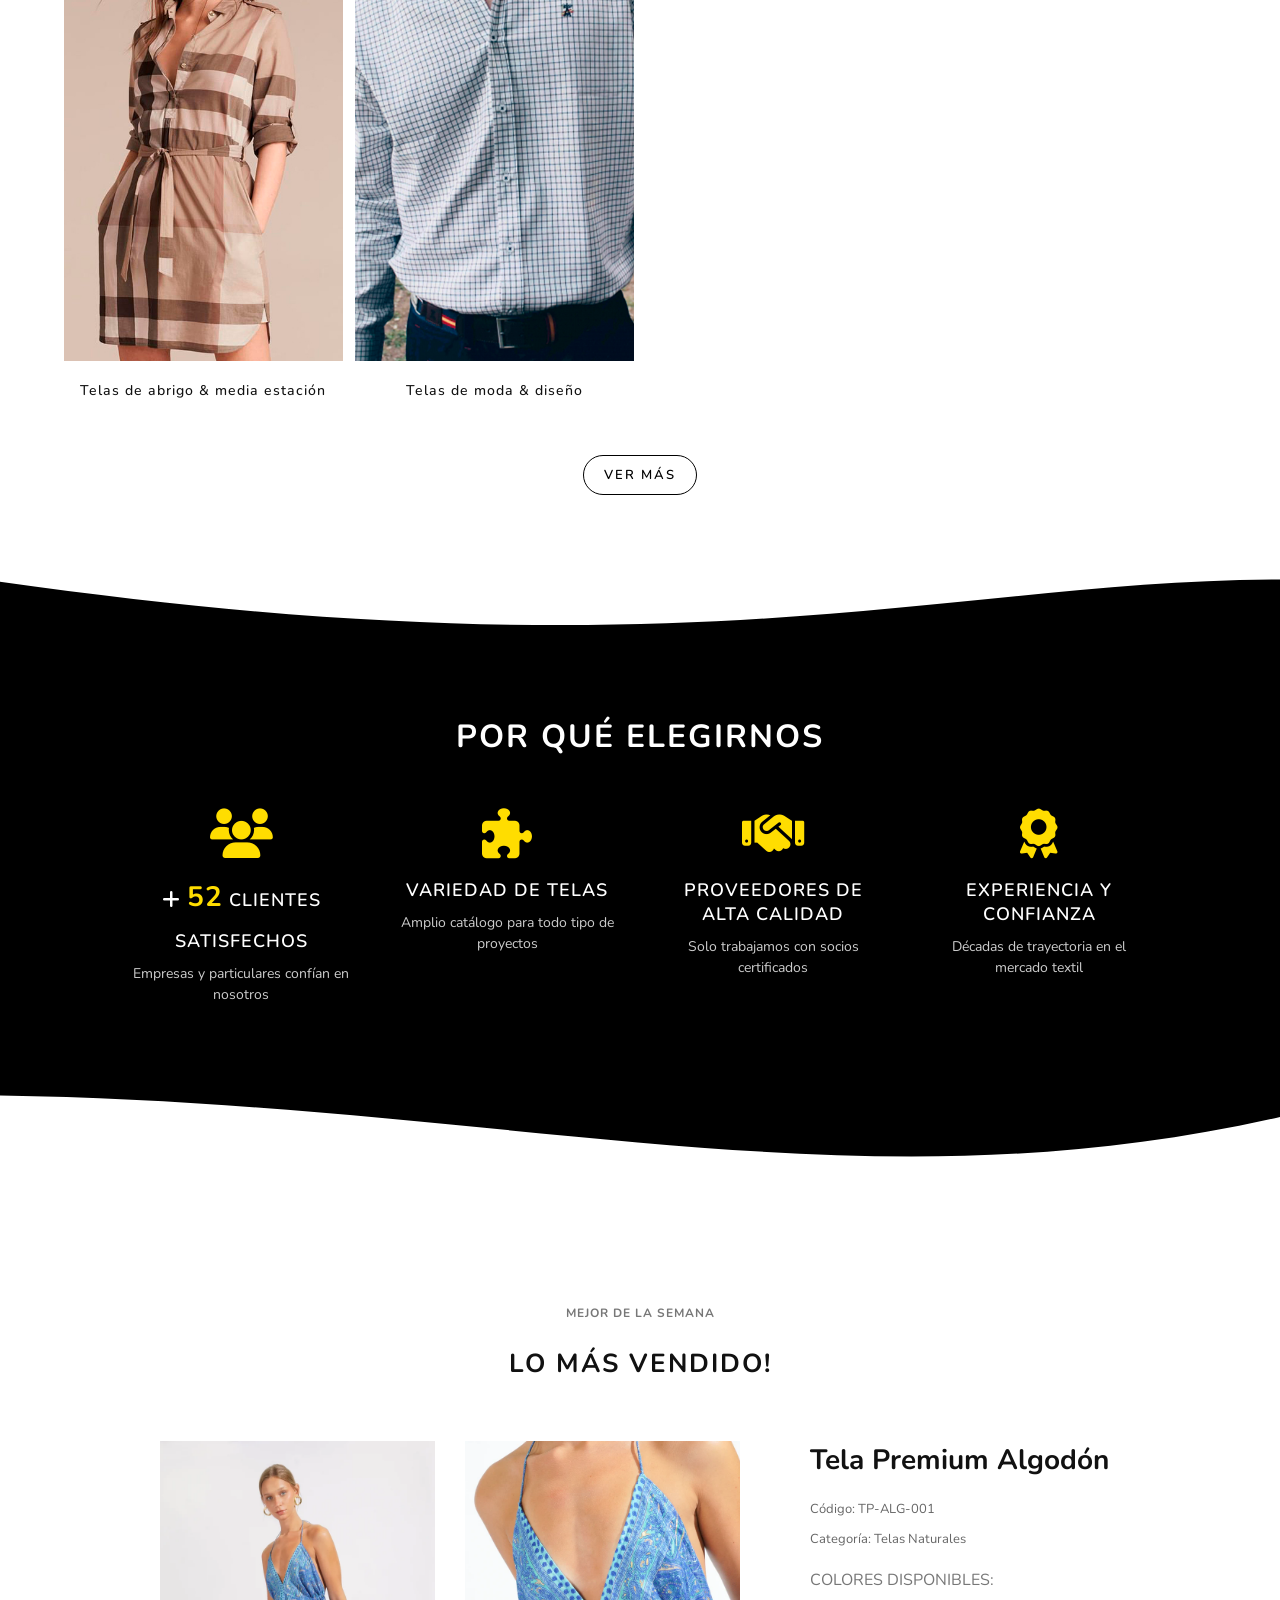
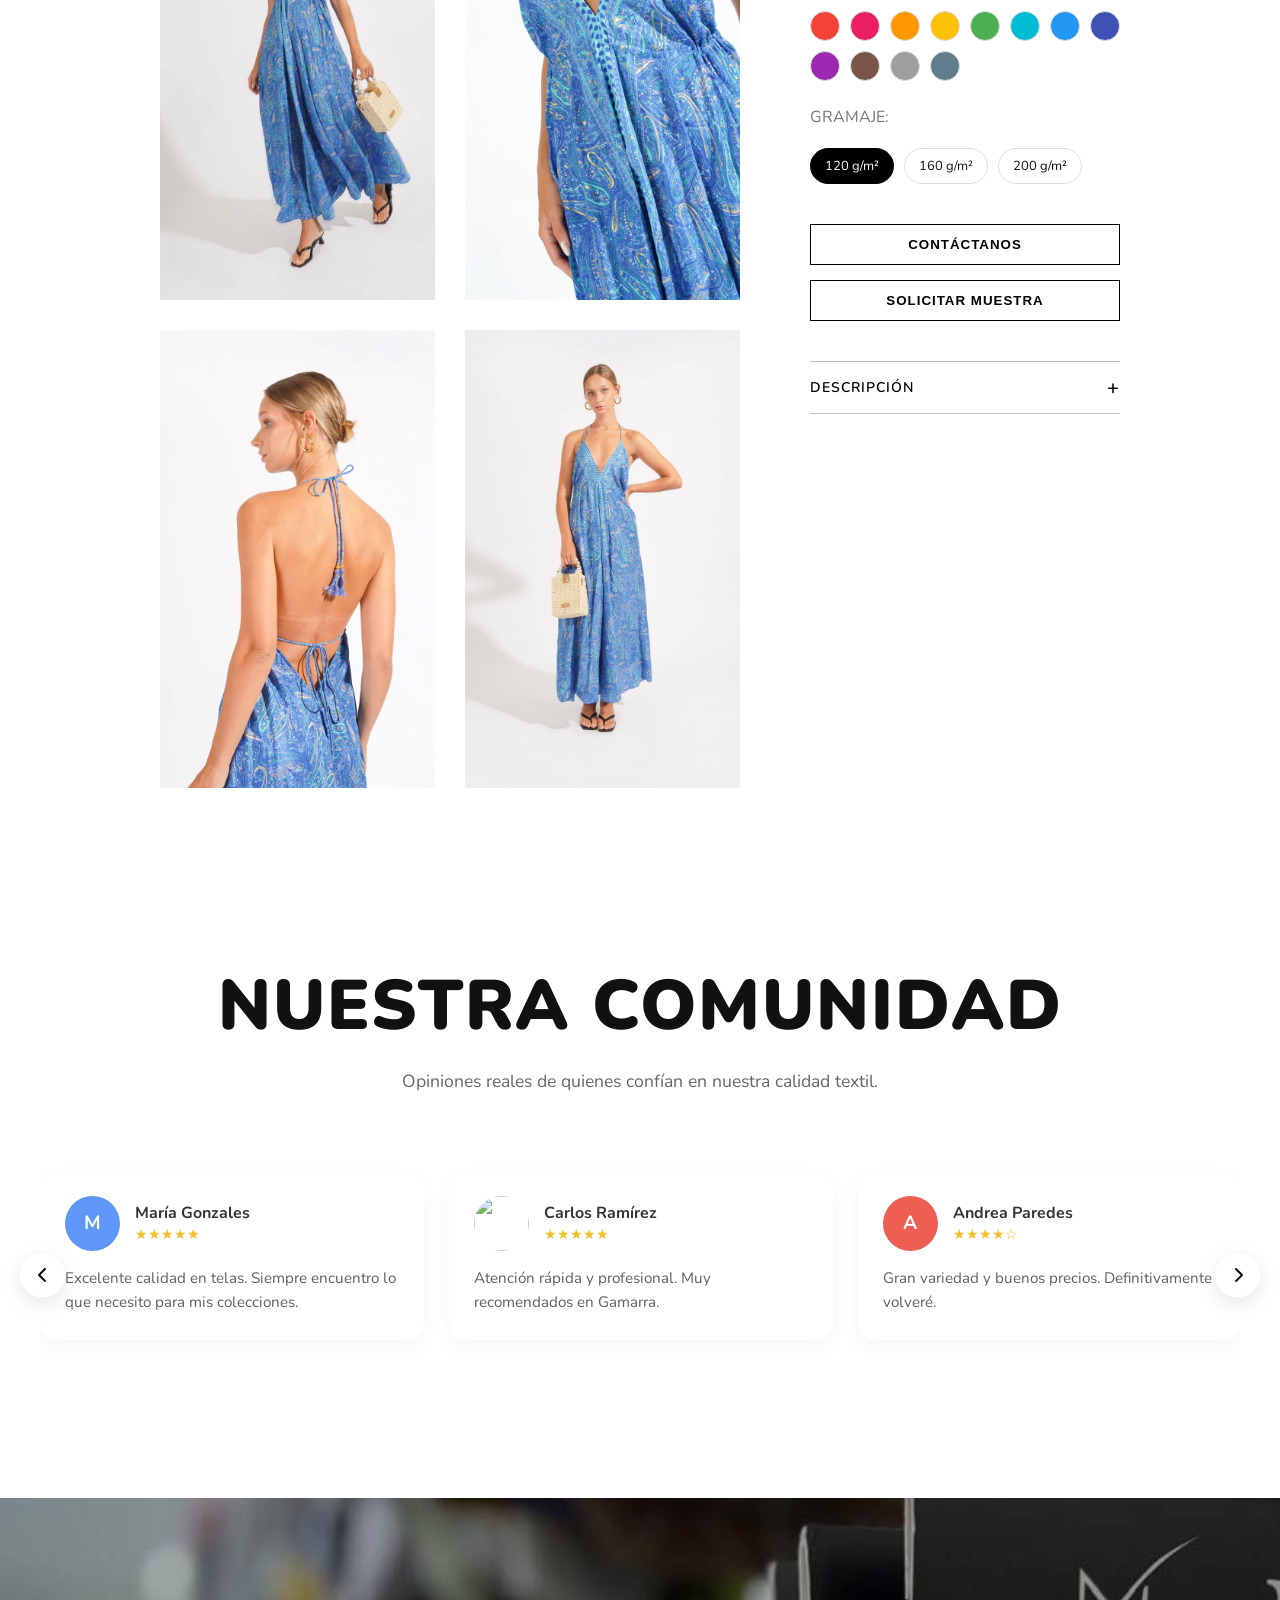
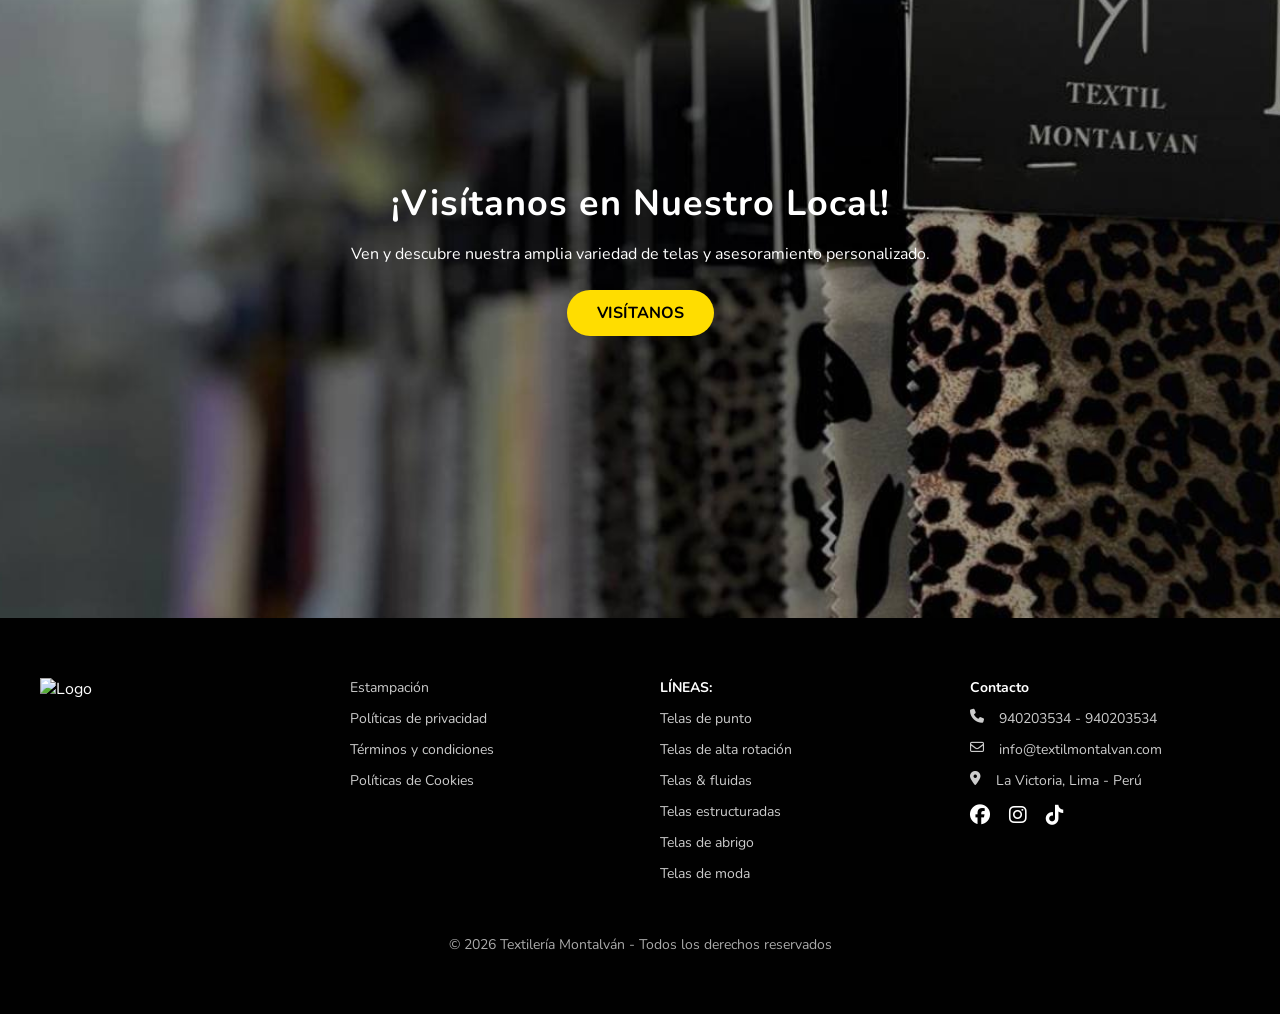
==== commit 0888465a: "nuevo" ====
--- a/index.html
+++ b/index.html
@@ -5,7 +5,7 @@
     <meta charset="UTF-8">
     <meta name="viewport" content="width=device-width, initial-scale=1.0">
     <title>Textilería Montalván | Telas en Lima</title>
-    <link rel="icon" type="image/x-icon" href="assets/imgs/catalogo/withlove.png">
+    <link rel="icon" type="image/x-icon" href="https://raw.githubusercontent.com/dmonr1/textil-montalvan/refs/heads/main/assets/imgs/catalogo/withlove.png">
 
     <link rel="stylesheet" href="assets/css/styles.css">
 
@@ -407,7 +407,6 @@
                         </p>
                     </div>
 
-                    <!-- CARD 2 -->
                     <div class="community-review-card">
                         <div class="community-review-top">
                             <img src="https://i.pravatar.cc/100?img=12" class="community-avatar">
@@ -421,7 +420,6 @@
                         </p>
                     </div>
 
-                    <!-- CARD 3 -->
                     <div class="community-review-card">
                         <div class="community-review-top">
                             <div class="community-avatar-letter bg-2">A</div>
@@ -435,7 +433,6 @@
                         </p>
                     </div>
 
-                    <!-- CARD 4 -->
                     <div class="community-review-card">
                         <div class="community-review-top">
                             <div class="community-avatar-letter bg-3">L</div>
@@ -449,7 +446,6 @@
                         </p>
                     </div>
 
-                    <!-- CARD 5 -->
                     <div class="community-review-card">
                         <div class="community-review-top">
                             <img src="https://i.pravatar.cc/100?img=22" class="community-avatar">
@@ -463,7 +459,6 @@
                         </p>
                     </div>
 
-                    <!-- CARD 6 -->
                     <div class="community-review-card">
                         <div class="community-review-top">
                             <div class="community-avatar-letter bg-4">J</div>
@@ -477,7 +472,6 @@
                         </p>
                     </div>
 
-                    <!-- CARD 7 -->
                     <div class="community-review-card"> 
                         <div class="community-review-top">
                             <div class="community-avatar-letter bg-5">D</div>
@@ -496,7 +490,6 @@
                 <div class="community-dots"></div>
             </div>
 
-            <!-- Flecha derecha -->
             <button class="community-arrow community-arrow-right">
                 <i class="fa-solid fa-chevron-right"></i>
             </button>
@@ -516,8 +509,6 @@
             <a href="#mapa" class="btn-visita">Visítanos</a>
         </div>
     </section>
-
-
 
     <footer>
         <div class="footer-grid">
--- a/assets/css/styles.css
+++ b/assets/css/styles.css
@@ -1135,29 +1135,7 @@
 }
 
 
-@media (max-width: 900px) {
-
-    .producto-destacado {
-        grid-template-columns: 1fr;
-        gap: 50px;
-    }
-
-    .info-producto {
-        position: relative;
-        top: auto;
-    }
-
-    .galeria-grid {
-        height: auto;
-        grid-template-columns: 1fr 1fr;
-        gap: 20px;
-    }
-
-    .img-box {
-        aspect-ratio: 3 / 4;
-    }
-
-}
+
 
 @keyframes fadeUp {
     to {
@@ -2353,7 +2331,6 @@
     max-width: 1200px;
     margin: auto;
     overflow: hidden;
-
 }
 
 .community-carousel-track {
@@ -2369,7 +2346,6 @@
     border-radius: 18px;
     box-shadow: 0 8px 25px rgba(0, 0, 0, 0.05);
     margin: 18px 0px 18px 0px;
-
 }
 
 .community-review-top {
@@ -2402,28 +2378,12 @@
     line-height: 1.6;
 }
 
-/* RESPONSIVE */
-
-@media (max-width: 992px) {
-    .community-review-card {
-        min-width: calc(50% - 12px);
-    }
-}
-
-@media (max-width: 600px) {
-    .community-review-card {
-        min-width: 100%;
-    }
-}
-
-/* CONTENEDOR GENERAL */
 .community-carousel-container {
     position: relative;
     max-width: 1200px;
     margin: auto;
 }
 
-/* FLECHAS */
 .community-arrow {
     position: absolute;
     top: 50%;
@@ -2456,14 +2416,9 @@
     right: -20px;
 }
 
-/* Ajuste para que no se corten */
 .community-carousel-wrapper {
     overflow: hidden;
 }
-
-/* ============================= */
-/* DOTS PAGINACIÓN */
-/* ============================= */
 
 .community-dots {
     margin-top: 40px;
@@ -2482,42 +2437,32 @@
     cursor: pointer;
 }
 
-/* Punto activo → se vuelve óvalo */
 .community-dot.active {
     width: 28px;
     background: #111;
 }
 
-/* ============================= */
-/* CARD ACTIVA (CENTRAL) */
-/* ============================= */
-
 .community-review-card {
     transition: all 0.4s ease;
 }
 
-/* La card activa se eleva */
 .community-review-card.is-active {
     transform: translateY(-12px);
     box-shadow: 0 20px 40px rgba(0, 0, 0, 0.12);
 }
 
-/* Opcional: las laterales ligeramente más suaves */
 .community-review-card:not(.is-active) {
     opacity: 0.85;
 }
 
-@media (max-width: 768px) {
-    .community-arrow-left {
-        left: 0;
-    }
-
-    .community-arrow-right {
-        right: 0;
-    }
-}
-
-/* AVATAR CON INICIAL */
+.community-carousel-track {
+    user-select: none;
+    cursor: grab;
+}
+
+.community-carousel-track:active {
+    cursor: grabbing;
+}
 
 .community-avatar-letter {
     width: 55px;
@@ -2531,34 +2476,25 @@
     font-size: 1.2rem;
 }
 
-/* Colores distintos */
 .bg-1 {
     background: #4285F4;
 }
 
-/* Azul */
 .bg-2 {
     background: #EA4335;
 }
 
-/* Rojo */
 .bg-3 {
     background: #FBBC05;
 }
 
-/* Amarillo */
 .bg-4 {
     background: #34A853;
 }
 
-/* Verde */
 .bg-5 {
     background: #8E24AA;
 }
-
-/* Morado moderno */
-
-/* ================= BLOG SECTION ================= */
 
 .blog-section {
     padding: 45px 10% 100px 10%;
@@ -2659,13 +2595,9 @@
     color: #777;
 }
 
-/* BADGE */
-
 .blog-img {
     position: relative;
 }
-
-/* BADGE ESTILO OUTLINE */
 
 .blog-badge-outline {
     display: inline-block;
@@ -2678,7 +2610,6 @@
     margin-bottom: 5px;
 }
 
-/* COLORES POR CATEGORÍA */
 
 .badge-tendencias {
     color: #4285F4;
@@ -2699,8 +2630,6 @@
     color: #EA4335;
     border-color: #EA4335;
 }
-
-/* BOTÓN LEER MÁS */
 
 .blog-link {
     display: inline-flex;
@@ -2733,11 +2662,6 @@
     transform: translateX(3px);
 }
 
-/* ============================= */
-/* BLOG DETALLE */
-/* ============================= */
-
-/* HERO */
 .post-hero {
     height: 55vh;
     background-size: cover;
@@ -2790,10 +2714,6 @@
     opacity: 0.9;
 }
 
-/* =========================
-   BOTÓN VOLVER BLOG
-========================= */
-
 .back-to-blog {
     margin: 60px 0 10px;
 }
@@ -2822,7 +2742,6 @@
     transform: translateX(-4px);
 }
 
-/* CONTENIDO */
 .post-content-section {
     background: #fff;
     padding: 40px 20px;
@@ -2842,13 +2761,9 @@
 
 .post-content h2 {
     font-size: 1.6rem;
-    margin-top: 50px;
+    margin-top: 30px;
     margin-bottom: 20px;
 }
-
-/* =========================
-   POST CONTENT ESTILO EDITORIAL
-========================= */
 
 .post-content h1,
 .post-content h2 {
@@ -2885,10 +2800,6 @@
     margin-bottom: 10px;
 }
 
-/* =========================
-   ARTICLE HEADER EDITORIAL
-========================= */
-
 .article-header {
     margin-bottom: 30px;
 }
@@ -2931,10 +2842,6 @@
     font-style: italic;
     font-size: 1.1rem;
 }
-
-/* =========================
-   COLORES SELECCIONABLES
-========================= */
 
 .post-colors {
     margin: 40px 0;
@@ -2974,7 +2881,6 @@
     font-weight: 600;
 }
 
-/* SHARE */
 .post-share {
     margin-top: 50px;
     display: flex;
@@ -3005,12 +2911,8 @@
     background: #000;
 }
 
-/* =========================
-   RELATED SLIDER
-========================= */
-
 .related-section {
-    margin: 80px 0;
+    margin: 25px 0 60px;
 }
 
 .related-slider-wrapper {
@@ -3089,7 +2991,6 @@
     right: -20px;
 }
 
-/* ANIMACIÓN SUAVE DE CARGA */
 .post-content-section,
 .related-section {
     opacity: 0;
@@ -3103,51 +3004,89 @@
     transform: translateY(0);
 }
 
-/* =========================
-   RESPONSIVE RELATED SLIDER
-========================= */
-
-/* Desktop grande */
 .related-card {
     min-width: calc((100% - 50px) / 3);
     flex-shrink: 0;
 }
 
-/* Tablet */
-@media (max-width: 1024px) {
-    .related-card {
-        min-width: calc((100% - 25px) / 2);
-    }
-}
-
-/* Mobile */
-@media (max-width: 640px) {
-
-    .related-slider-wrapper {
-        position: relative;
-    }
-
-    .related-card {
-        min-width: 100%;
-    }
-
-    .slider-btn {
-        width: 36px;
-        height: 36px;
-    }
-
-    .prev { left: -10px; }
-    .next { right: -10px; }
-}
-
-/* RESPONSIVE */
-@media (max-width: 768px) {
-
- 
+.detalle-blog {
+    overflow-x: hidden;
+}
+
+
+.related-slider {
+    cursor: grab;
+    user-select: none;
+}
+
+.related-slider.dragging {
+    cursor: grabbing;
+}
+
+.scroll-animate {
+    opacity: 0;
+    transform: translateY(50px);
+    transition: all 0.8s ease;
+}
+
+.scroll-animate.active {
+    opacity: 1;
+    transform: translateY(0);
+}
+
+.delay-1 {
+    transition-delay: 0.5s;
+}
+
+.delay-2 {
+    transition-delay: 0.7s;
+}
+
+.delay-3 {
+    transition-delay: 0.9s;
+}
+
+.scroll-animate-left {
+    opacity: 0;
+    transform: translateX(-60px);
+    transition: all 0.8s ease;
+}
+
+.scroll-animate-right {
+    opacity: 0;
+    transform: translateX(60px);
+    transition: all 0.8s ease;
+}
+
+.scroll-animate-left.active,
+.scroll-animate-right.active {
+    opacity: 1;
+    transform: translateX(0);
+}
+
+.scroll-fade {
+    opacity: 0;
+    transform: translateY(50px);
+    transition: all 0.9s ease;
+}
+
+.scroll-fade.active {
+    opacity: 1;
+    transform: translateY(0);
+}
+
+.hero-animate {
+    opacity: 0;
+    transform: scale(1.05);
+    transition: all 1.2s ease;
+}
+
+.hero-animate.active {
+    opacity: 1;
+    transform: scale(1);
 }
 
 @media (max-width: 1100px) {
-
 
     .contact-split {
         height: auto;
@@ -3204,6 +3143,7 @@
         padding: 25px 20px 0px 15px;
     }
 
+
 }
 
 @media (max-width: 900px) {
@@ -3262,6 +3202,36 @@
     .map-card iframe {
         min-height: 350px;
     }
+
+    .producto-destacado {
+        grid-template-columns: 1fr;
+        gap: 50px;
+    }
+
+    .info-producto {
+        position: relative;
+        top: auto;
+    }
+
+    .galeria-grid {
+        height: auto;
+        grid-template-columns: 1fr 1fr;
+        gap: 20px;
+    }
+
+    .img-box {
+        aspect-ratio: 3 / 4;
+    }
+
+    .community-review-card {
+        min-width: calc(50% - 12px);
+    }
+
+    .post-container {
+        max-width: 650px;
+        margin: auto;
+    }
+
 }
 
 @media (max-width: 768px) {
@@ -3426,8 +3396,107 @@
         font-size: 1rem;
     }
 
+    .related-slider-wrapper {
+        position: relative;
+    }
+
+    .related-card {
+        width: 285px;
+        margin-left: 10px;
+    }
+
+    .related-slider {
+        gap: 20px;
+
+    }
+
+    .slider-btn {
+        width: 36px;
+        height: 36px;
+    }
+
+    .prev {
+        left: -10px;
+    }
+
+    .next {
+        right: -10px;
+    }
+
+    .community-section {
+        padding: 70px 20px;
+    }
+
+    .community-title {
+        font-size: 42px;
+        letter-spacing: 1px;
+    }
+
+    .community-description {
+        font-size: 1rem;
+    }
+
+    .community-review-card {
+        min-width: 100%;
+    }
+
+    .community-carousel-wrapper {
+        padding: 0 30px;
+    }
+
+    .community-carousel-track {
+        gap: 20px;
+    }
+
+    .community-arrow {
+        width: 40px;
+        height: 40px;
+    }
+
+    .community-arrow-left {
+        left: 5px;
+    }
+
+    .community-arrow-right {
+        right: 5px;
+    }
+
+    .community-review-card.is-active {
+        transform: translateY(-6px);
+    }
+
+    .back-to-blog {
+        margin: 40px 15px 0px;
+    }
+
+    .related-card img {
+        height: 120px;
+    }
+
+    .community-review-card {
+        min-width: 100%;
+    }
+
+    .community-arrow-left {
+        left: 0;
+    }
+
+    .community-arrow-right {
+        right: 0;
+    }
+
     .post-container {
-        max-width: 410px;
+        max-width: 500px;
         margin: auto;
     }
+
+}
+
+@media (max-width: 448px) {
+
+    .post-container {
+        max-width: 308px;
+        margin: auto;
+    }
+
 }
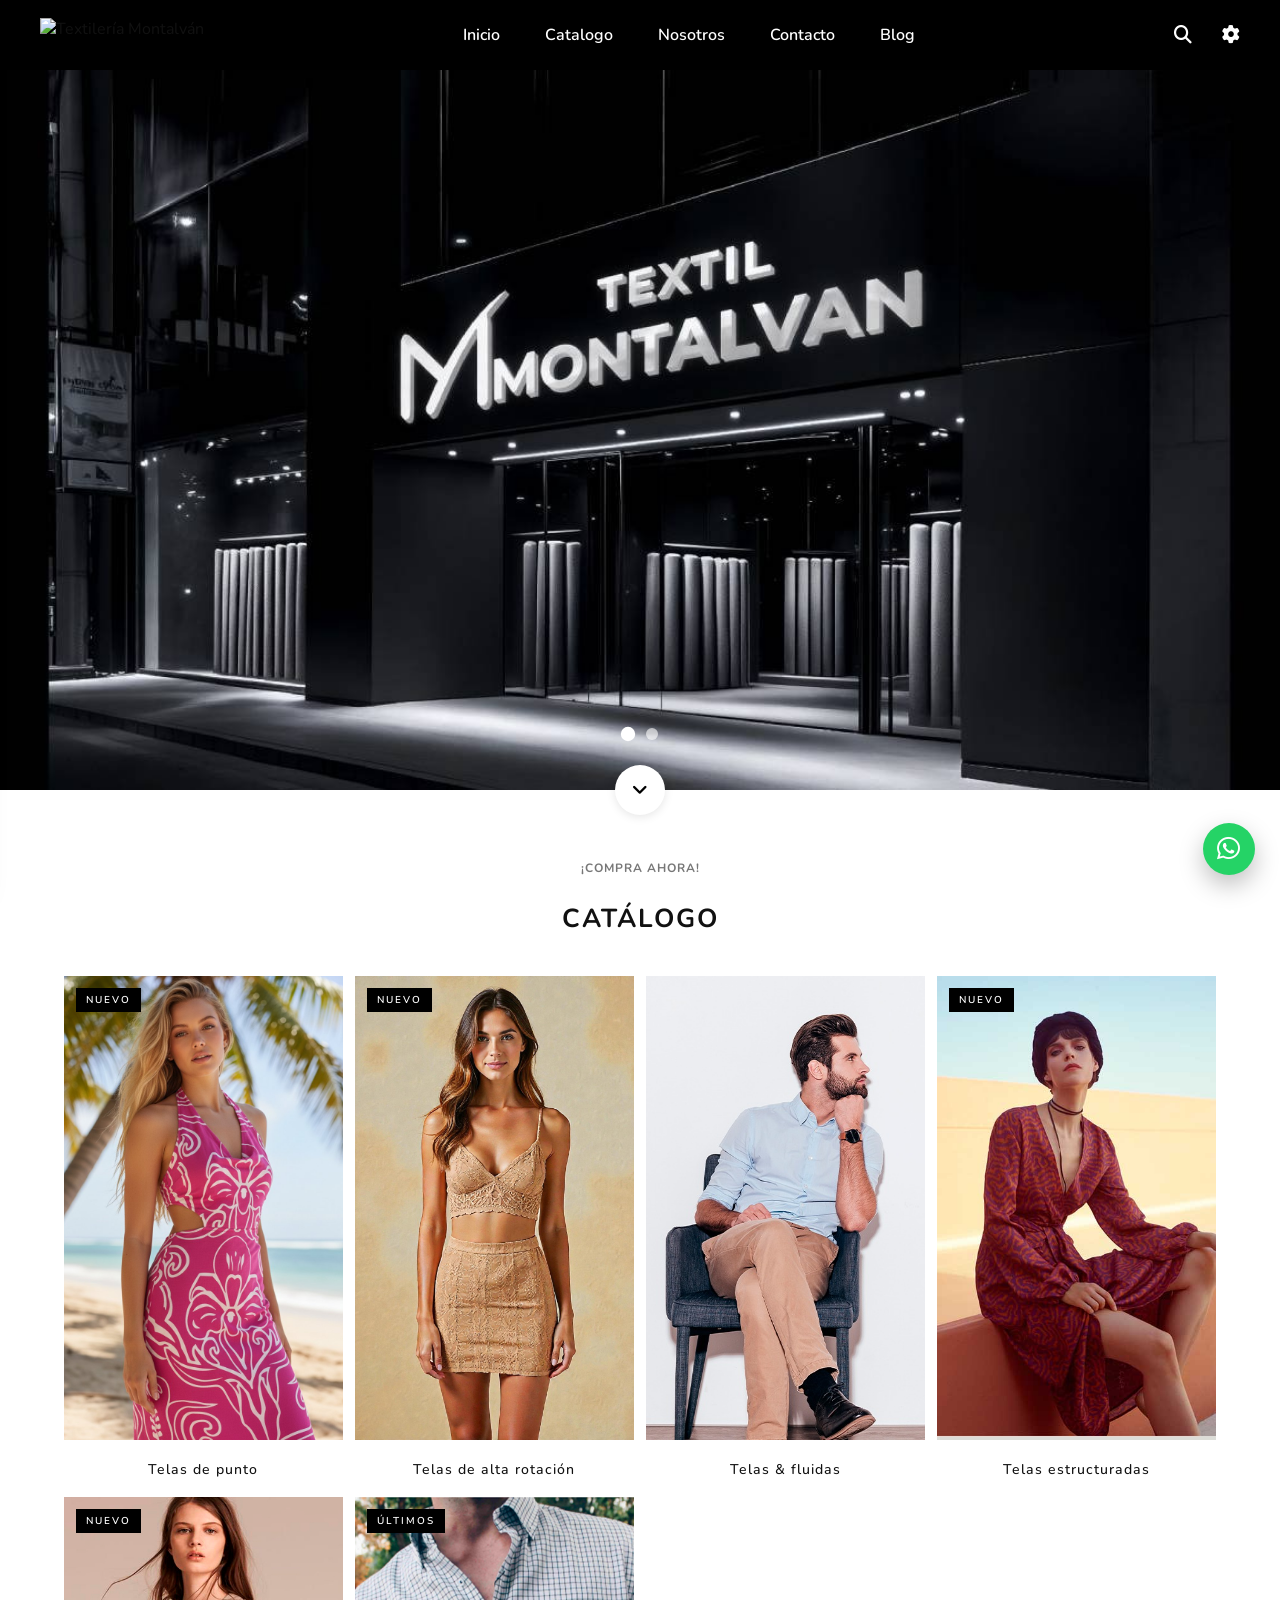
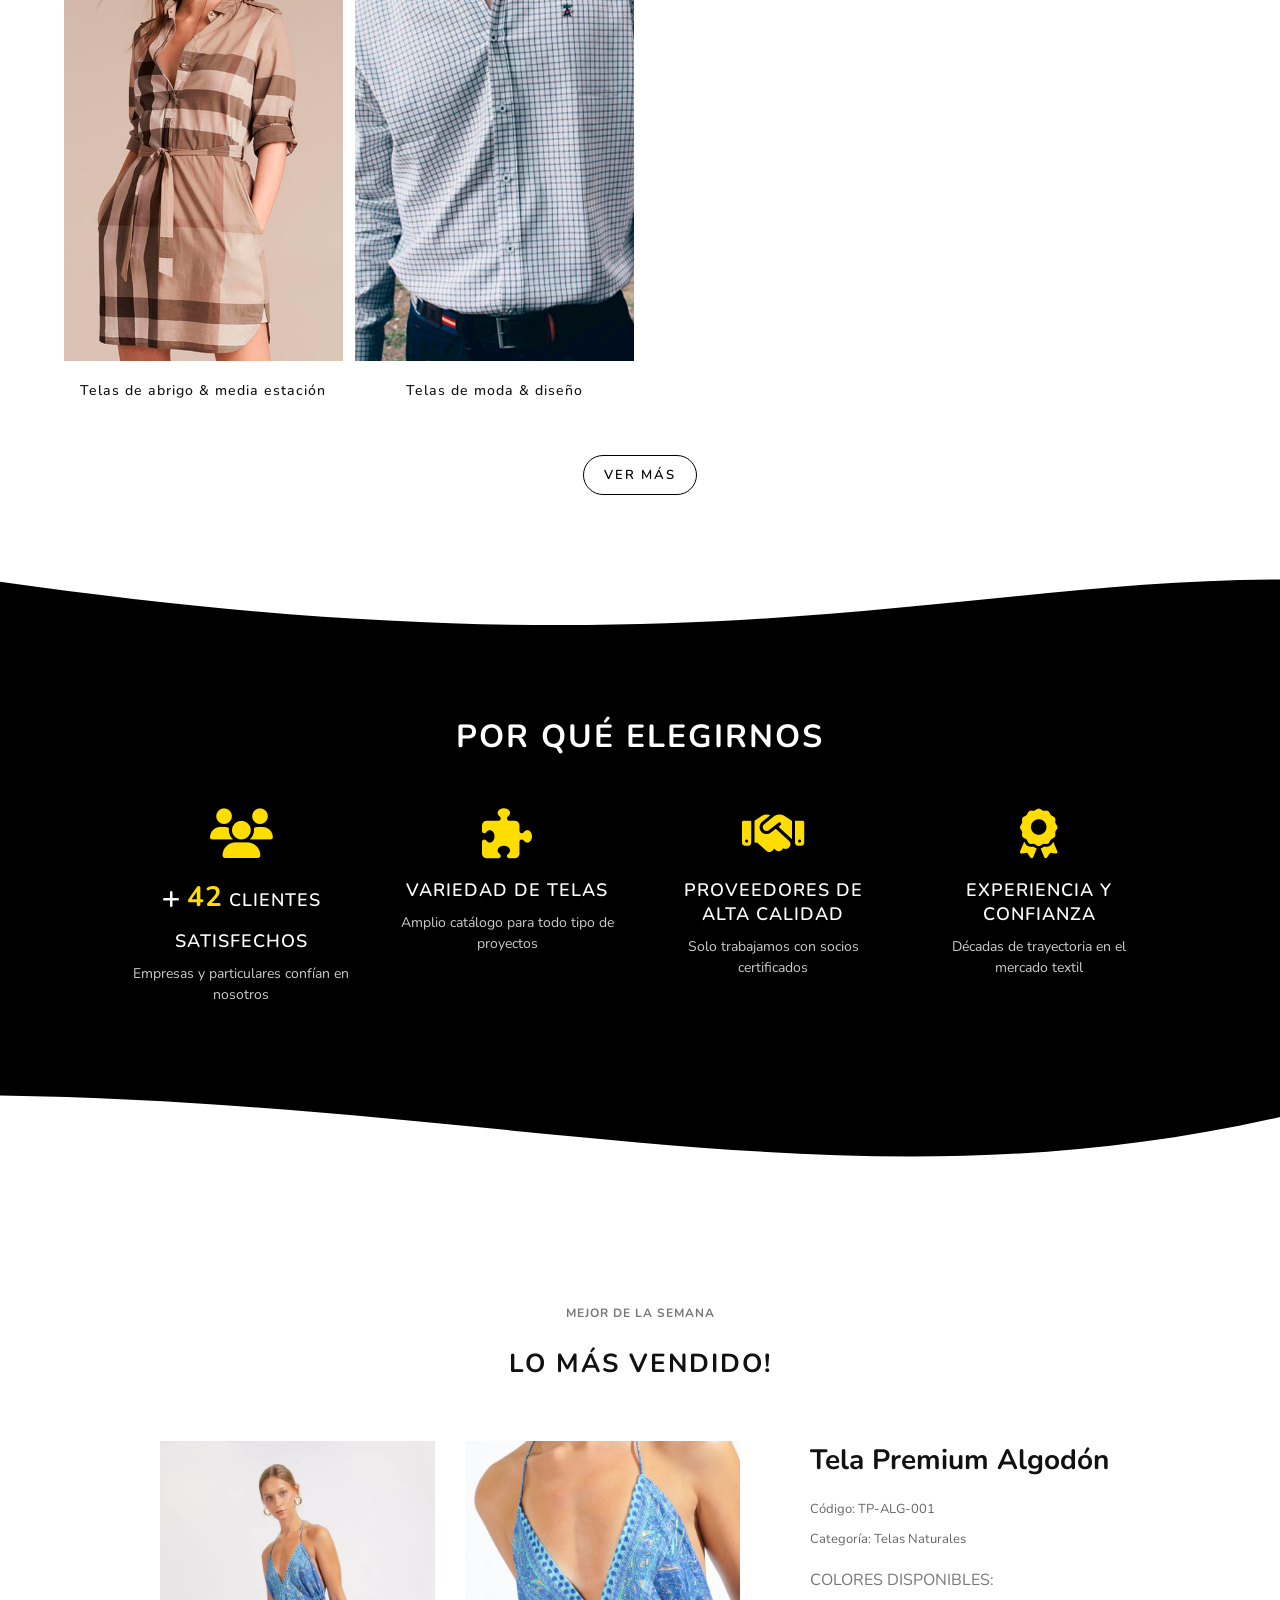
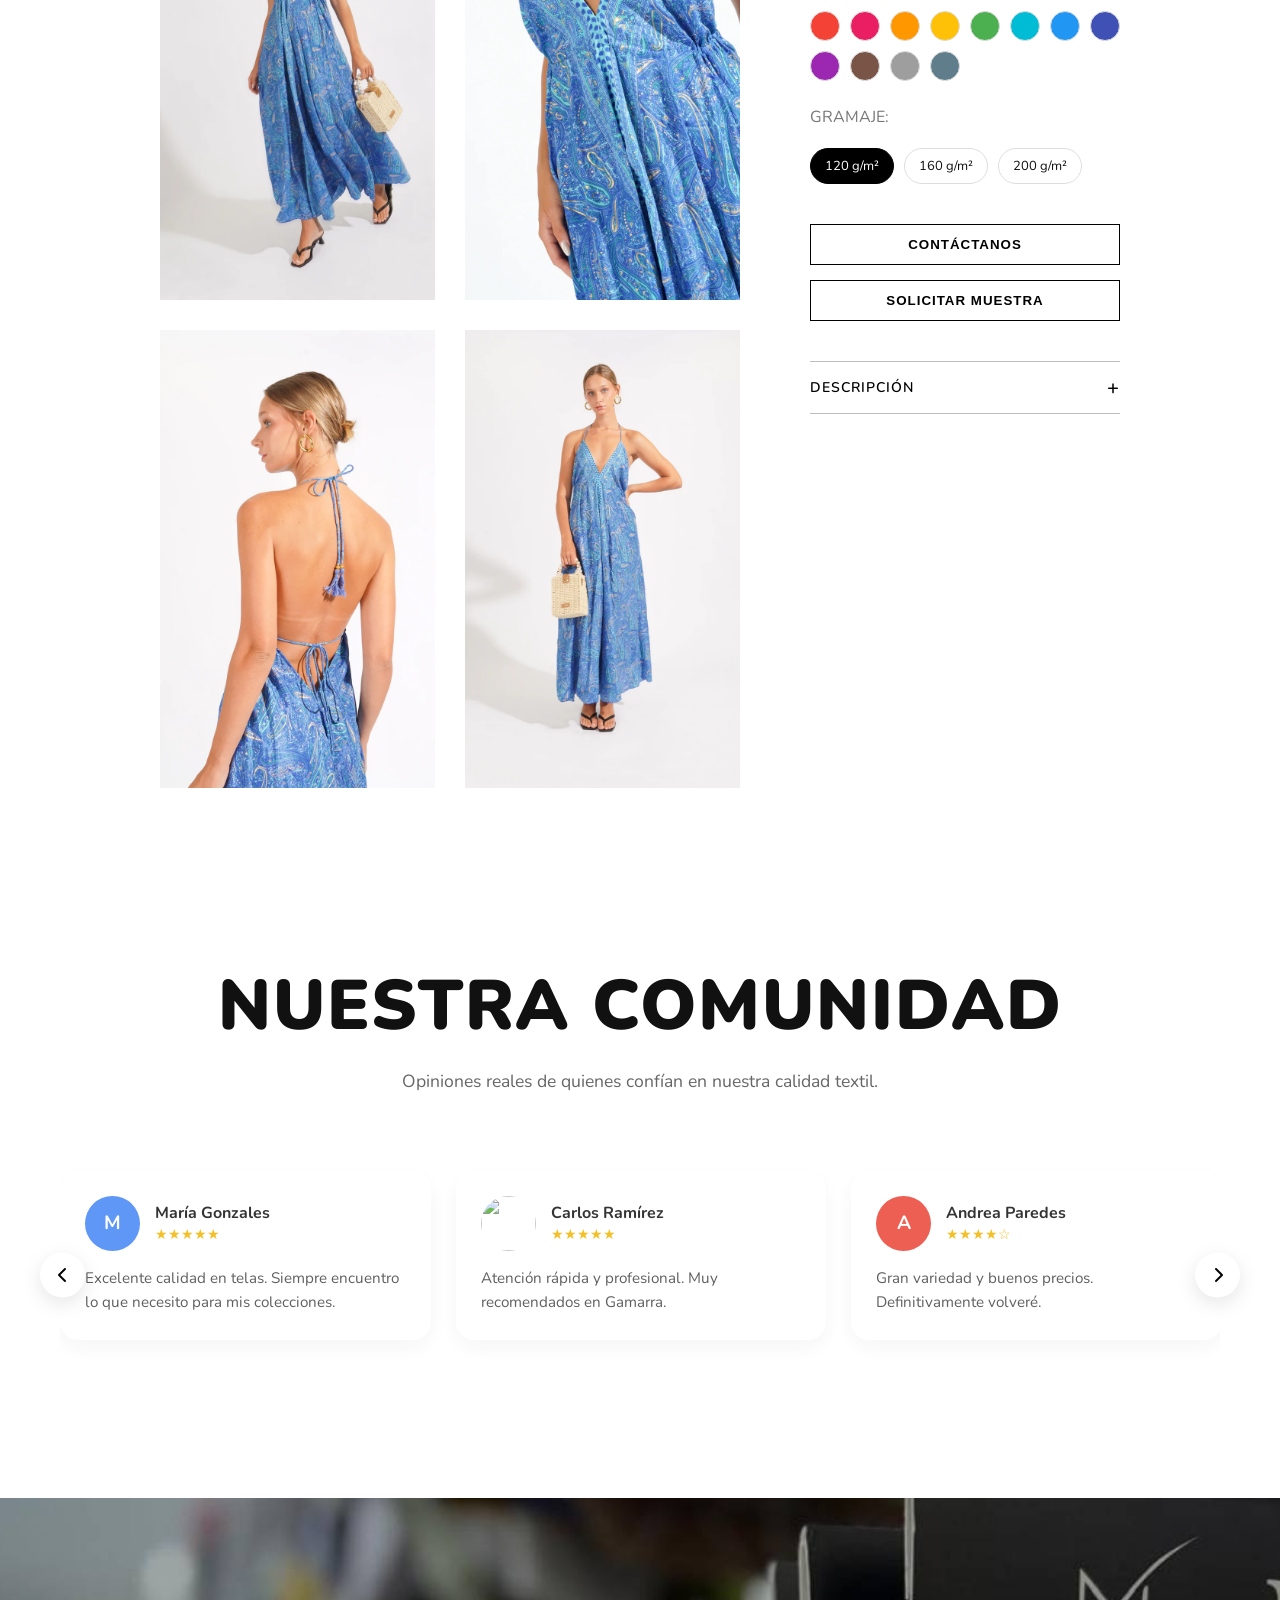
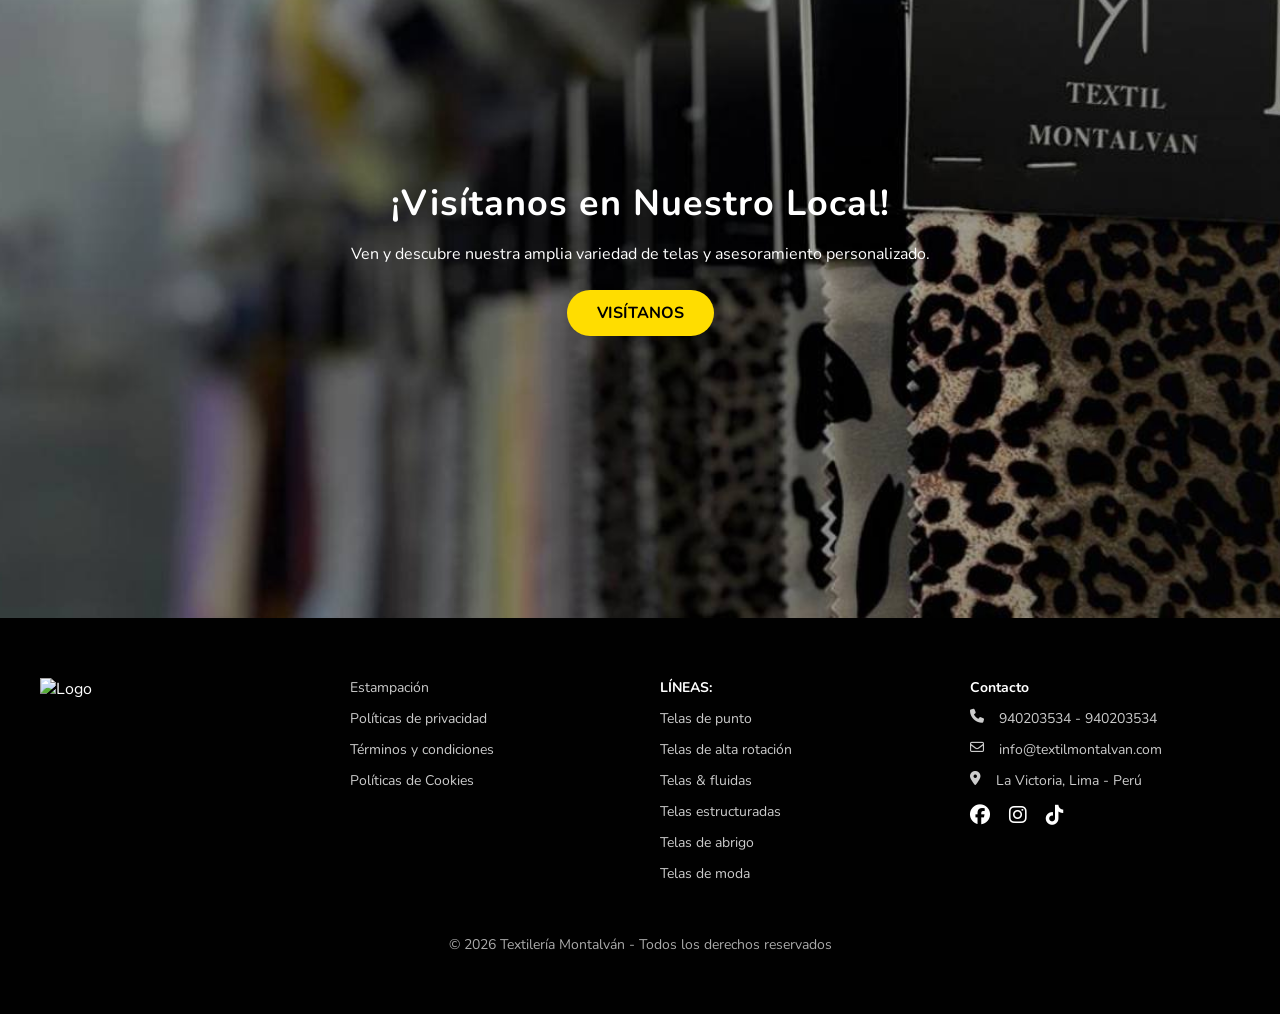
==== commit 0d4e0e37: "nuevo" ====
--- a/index.html
+++ b/index.html
@@ -28,7 +28,7 @@
 
             <div class="logo">
                 <a href="../../index.html">
-                    <img src="https://github.com/dmonr1/textil-montalvan/blob/main/assets/imgs/logo-header.png?raw=true"
+                    <img src="https://raw.githubusercontent.com/dmonr1/textil-montalvan/refs/heads/main/assets/imgs/logo-header-removebg-preview.png"
                         alt="Textilería Montalván">
                 </a>
             </div>
@@ -171,7 +171,7 @@
             <div class="card-linea">
                 <div class="img-wrapper">
                     <span class="badge">NUEVO</span>
-                    <img src="assets/imgs/catalogo/tela-1.jpeg">
+                    <img src="assets/imgs/catalogo/telas/tela-1.jpeg">
                 </div>
                 <h3>Telas de punto</h3>
             </div>
@@ -179,14 +179,14 @@
             <div class="card-linea">
                 <div class="img-wrapper">
                     <span class="badge">NUEVO</span>
-                    <img src="assets/imgs/catalogo/tela-2.jpg">
+                    <img src="assets/imgs/catalogo/telas/tela-2.jpg">
                 </div>
                 <h3>Telas de alta rotación</h3>
             </div>
 
             <div class="card-linea">
                 <div class="img-wrapper">
-                    <img src="assets/imgs/catalogo/tela-3.jpg">
+                    <img src="assets/imgs/catalogo/telas/tela-3.jpg">
                 </div>
                 <h3>Telas & fluidas</h3>
             </div>
@@ -194,7 +194,7 @@
             <div class="card-linea">
                 <div class="img-wrapper">
                     <span class="badge">NUEVO</span>
-                    <img src="assets/imgs/catalogo/tela-4.jpg">
+                    <img src="assets/imgs/catalogo/telas/tela-4.jpg">
                 </div>
                 <h3>Telas estructuradas</h3>
             </div>
@@ -203,7 +203,7 @@
             <div class="card-linea">
                 <div class="img-wrapper">
                     <span class="badge">NUEVO</span>
-                    <img src="assets/imgs/catalogo/tela-5.jpg">
+                    <img src="assets/imgs/catalogo/telas/tela-5.jpg">
                 </div>
                 <h3>Telas de abrigo & media estación</h3>
             </div>
@@ -211,7 +211,7 @@
             <div class="card-linea">
                 <div class="img-wrapper">
                     <span class="badge">ÚLTIMOS</span>
-                    <img src="assets/imgs/catalogo/tela-6.jpg">
+                    <img src="assets/imgs/catalogo/telas/tela-6.jpg">
                 </div>
                 <h3>Telas de moda & diseño</h3>
             </div>
--- a/assets/css/styles.css
+++ b/assets/css/styles.css
@@ -135,21 +135,25 @@
 
 .search-bar {
     position: fixed;
-    top: 70px;
+    top: 0;
+    /* ← importante */
     left: 0;
     width: 100%;
     height: 70px;
     background: #fff;
+
     display: flex;
     align-items: center;
     justify-content: center;
+
     transform: translateY(-100%);
     transition: transform 0.4s cubic-bezier(0.22, 1, 0.36, 1);
+
     z-index: 9999;
 }
 
 .search-bar.active {
-    transform: translateY(0);
+    transform: translateY(70px);
 }
 
 .search-container {
@@ -177,10 +181,10 @@
 
 .overlay-search {
     position: fixed;
-    top: 140px;
+    top: 70px;
     left: 0;
     width: 100%;
-    height: calc(100vh - 140px);
+    height: calc(100vh - 70px);
 
     background: rgba(0, 0, 0, 0.4);
     backdrop-filter: blur(3px);
@@ -397,7 +401,7 @@
 }
 
 header:hover {
-    background: #f5f5f5;
+    background: #ffffff;
 }
 
 header:hover .menu a,
@@ -2305,8 +2309,13 @@
    BLOG 
 =================================*/
 
+.blog {
+    overflow-x: hidden;
+    background-color: #f8f8f8;
+}
+
 .community-section {
-    padding: 100px 20px;
+    padding: 100px 60px;
     background: #ffffff;
 }
 
@@ -2497,7 +2506,7 @@
 }
 
 .blog-section {
-    padding: 45px 10% 100px 10%;
+    padding: 45px 19% 50px;
     background: #f8f8f8;
 }
 
@@ -2510,6 +2519,17 @@
 }
 
 .blog-sub {
+    font-size: 12px;
+    letter-spacing: 2px;
+    color: #777;
+    text-transform: uppercase;
+    border: 2px dotted #000;
+    padding: 6px 18px;
+    border-radius: 22px;
+    margin-bottom: 20px;
+}
+
+.blog-sub-2 {
     font-size: 12px;
     letter-spacing: 2px;
     color: #777;
@@ -3086,6 +3106,493 @@
     transform: scale(1);
 }
 
+.guides-section {
+    padding: 70px 10% 120px;
+    background: #f8f9fb;
+}
+
+.guides-container {
+    max-width: 1200px;
+    margin: auto;
+}
+
+.guides-header {
+    text-align: center;
+    margin-bottom: 60px;
+    display: flex;
+    flex-direction: column;
+    align-items: center;
+}
+
+.guides-label {
+    font-size: 13px;
+    text-transform: uppercase;
+    letter-spacing: 2px;
+    color: #888;
+}
+
+.guides-header h2 {
+    font-size: 36px;
+    margin: 10px 0;
+}
+
+.guides-header p {
+    color: #666;
+}
+
+.guides-grid {
+    display: grid;
+    grid-template-columns: repeat(auto-fit, minmax(280px, 1fr));
+    gap: 30px;
+}
+
+.guide-card {
+    background: #fff;
+    border-radius: 16px;
+    padding: 30px;
+    box-shadow: 0 10px 30px rgba(0, 0, 0, 0.05);
+    transition: all 0.4s ease;
+    position: relative;
+    overflow: hidden;
+}
+
+.guide-card:hover {
+    transform: translateY(-10px);
+    box-shadow: 0 15px 40px rgba(0, 0, 0, 0.08);
+}
+
+.guide-icon {
+    font-size: 40px;
+    margin-bottom: 20px;
+    color: #000;
+}
+
+.ic-1 {
+    color: #e71616;
+}
+
+.ic-2 {
+    color: #9316e7;
+}
+
+.ic-3 {
+    color: #e7c816;
+}
+
+.guide-card h3 {
+    font-size: 20px;
+    margin-bottom: 10px;
+}
+
+.guide-card p {
+    font-size: 14px;
+    color: #666;
+    margin-bottom: 20px;
+}
+
+
+.guide-btn {
+    display: inline-flex;
+    align-items: center;
+    gap: 10px;
+    background: #000;
+    color: #fff;
+    padding: 10px 18px;
+    border-radius: 30px;
+    font-size: 14px;
+    transition: 0.3s ease;
+}
+
+.guide-btn:hover {
+    background: #333;
+}
+
+.scroll-reveal {
+    opacity: 0;
+    transform: translateY(50px);
+    transition: all 0.8s ease;
+}
+
+.scroll-reveal.active {
+    opacity: 1;
+    transform: translateY(0);
+}
+
+
+/* ===============================
+   CATALOGO
+=================================*/
+
+
+/* HEADER SOLO CUANDO HAY HERO */
+.hero-header header {
+    background: transparent;
+    position: fixed;
+    width: 100%;
+}
+
+/* TEXTO BLANCO ARRIBA */
+.hero-header header .menu {
+    color: rgb(0, 0, 0);
+}
+
+.hero-header header .header-icons i {
+    color: rgb(255, 255, 255);
+}
+
+/* ESTADO SCROLL */
+.hero-header header.scrolled {
+    background: white;
+    box-shadow: 0 2px 10px rgba(0, 0, 0, 0.05);
+}
+
+/* TEXTO NEGRO EN SCROLL */
+.hero-header header.scrolled .menu a,
+.hero-header header.scrolled .header-icons i {
+    color: black;
+}
+
+/* LOGO TRANSICIÓN */
+.logo img {
+    transition: opacity 0.3s ease;
+}
+
+/* ===== HERO TM LAYOUT ===== */
+
+.tm-hero {
+    height: 100vh;
+    background: url('https://raw.githubusercontent.com/dmonr1/textil-montalvan/refs/heads/main/assets/imgs/catalogo/pexels-blonde-1845052_1920.jpg') center/cover no-repeat;
+    position: relative;
+    color: white;
+}
+
+@font-face {
+    font-family: "TM-BackOne";
+    src: url("../fonts/RCLBackOne-Regular-BF6953473dd986f.otf") format("opentype");
+    font-weight: normal;
+    font-style: normal;
+}
+
+/* TÍTULO CENTRADO COMPLETAMENTE */
+/* TÍTULO CENTRADO COMPLETAMENTE */
+.tm-hero-title {
+    position: relative;
+    top: 50%;
+    left: 50%;
+    transform: translate(-50%, -50%);
+    font-family: "TM-BackOne", sans-serif;
+    font-size: 90px;
+    letter-spacing: 8px;
+    font-weight: 700;
+    text-align: center;
+}
+
+.tm-hero-title {
+    -webkit-font-smoothing: antialiased;
+    -moz-osx-font-smoothing: grayscale;
+}
+
+/* BLOQUE INFERIOR */
+.tm-hero-bottom {
+    position: absolute;
+    bottom: 80px;
+    left: 50%;
+    transform: translateX(-50%);
+    text-align: center;
+    max-width: 700px;
+    color: #000000;
+}
+
+/* LABEL */
+.tm-hero-label {
+    font-size: 14px;
+    letter-spacing: 5px;
+    text-transform: uppercase;
+    font-weight: 600;
+    background-color: #ffffff;
+
+}
+
+/* SUBTÍTULO */
+.tm-hero-subtitle {
+    font-size: 18px;
+    letter-spacing: 2px;
+    margin: 20px 0 35px 0;
+}
+
+/* BOTÓN */
+.tm-hero-button {
+    display: inline-flex;
+    align-items: center;
+    gap: 12px;
+
+    padding: 14px 32px;
+    border: 2px solid white;
+    color: rgb(255, 255, 255);
+    text-decoration: none;
+    background-color: #000000b5;
+
+    font-size: 13px;
+    letter-spacing: 3px;
+    text-transform: uppercase;
+
+    transition: all 0.3s ease;
+}
+
+.tm-hero-button i {
+    transition: transform 0.3s ease;
+}
+
+.tm-hero-button:hover {
+    background: white;
+    color: black;
+}
+
+.tm-hero-button:hover i {
+    transform: translateX(5px);
+}
+
+.hero-header header.scrolled~.tm-hero {
+    filter: brightness(0.95);
+}
+
+.tm-split-section {
+    display: flex;
+    height: 80vh;
+    width: 100%;
+    overflow: hidden;
+}
+
+/* LEFT */
+.tm-split-left {
+    width: 50%;
+    padding: 80px;
+    display: flex;
+    flex-direction: column;
+    justify-content: center;
+    background: #f8f8f8;
+}
+
+.tm-split-title { 
+    font-size: 32px;
+    margin-bottom: 30px;
+    letter-spacing: 3px;
+}
+
+.tm-fabric-list {
+    list-style: none;
+}
+
+.tm-fabric-list li {
+    font-size: 22px;
+    padding: 18px 0 12px;
+    cursor: pointer;
+    position: relative;
+    transition: 0.3s ease;
+}
+
+.tm-fabric-list li::after {
+    content: "";
+    position: absolute;
+    bottom: 0;
+    left: 0;
+    width: 0%;
+    height: 1px;
+    background: black;
+    transition: 0.4s ease;
+}
+
+.tm-fabric-list li:hover {
+    transform: translateX(10px);
+}
+
+.tm-fabric-list li:hover::after {
+    width: 40%;
+}
+
+/* ESTADO ACTIVO PERMANENTE */
+.tm-fabric-list li.active {
+    transform: translateX(10px);
+    font-weight: 600;
+}
+
+.tm-fabric-list li.active::after {
+    width: 40%;
+}
+
+/* RIGHT */
+.tm-split-right {
+    width: 50%;
+    position: relative;
+    overflow: hidden;
+}
+
+.tm-image-container {
+    width: 100%;
+    height: 100%;
+    position: relative;
+}
+
+.tm-main-image {
+    position: absolute;
+    width: 100%;
+    height: 100%;
+    object-fit: cover;
+    opacity: 0;
+    transition: opacity 0.6s ease;
+}
+
+.tm-main-image.active {
+    opacity: 1;
+}
+
+.tm-image-container:hover .tm-main-image {
+    transform: scale(1.05);
+}
+
+/* Overlay inferior */
+.tm-image-overlay {
+    position: absolute;
+    bottom: 30px;
+    left: 30px;
+    display: flex;
+    align-items: center;
+    gap: 15px;
+    background: transparent;
+    padding: 12px 16px;
+    border-radius: 10px;
+    backdrop-filter: blur(5px);
+
+    opacity: 0;
+    transform: translateY(20px);
+    transition: 0.4s ease;
+}
+
+.tm-image-container:hover .tm-image-overlay {
+    opacity: 1;
+    transform: translateY(0);
+}
+
+.tm-thumb {
+    width: 60px;
+    height: 60px;
+    object-fit: cover;
+    border-radius: 8px;
+}
+
+.tm-thumb-desc {
+    font-size: 14px;
+    max-width: 200px;
+    color: #ffff;
+}
+
+.tm-main-image,
+.tm-thumb,
+.tm-thumb-desc {
+    transition: opacity 0.4s ease, transform 0.6s ease;
+}
+
+
+
+/* WRAPPER */
+.catalog-wrapper {
+    padding: 80px 60px;
+}
+
+/* CATEGORÍAS */
+.catalog-categories {
+    display: flex;
+    justify-content: center;
+    gap: 40px;
+    margin-bottom: 60px;
+}
+
+.catalog-categories button {
+    background: none;
+    border: none;
+    font-size: 14px;
+    cursor: pointer;
+    position: relative;
+    padding-bottom: 5px;
+    font-weight: 500;
+}
+
+.catalog-categories button.active::after {
+    content: "";
+    position: absolute;
+    width: 100%;
+    height: 1px;
+    background: #000;
+    left: 0;
+    bottom: 0;
+}
+
+/* GRID */
+.catalog-grid {
+    display: grid;
+    grid-template-columns: repeat(4, 1fr);
+    gap: 40px;
+}
+
+/* CARD */
+.catalog-card {
+    cursor: pointer;
+    overflow: hidden;
+}
+
+.catalog-card img {
+    width: 100%;
+    height: 450px;
+    object-fit: cover;
+    transition: 0.5s ease;
+}
+
+.catalog-card:hover img {
+    transform: scale(1.05);
+}
+
+.catalog-info {
+    margin-top: 15px;
+}
+
+.catalog-info h3 {
+    font-size: 14px;
+    font-weight: 600;
+}
+
+.catalog-info span {
+    font-size: 13px;
+    color: #666;
+}
+
+/* RESPONSIVE */
+@media (max-width: 1200px) {
+    .catalog-grid {
+        grid-template-columns: repeat(3, 1fr);
+    }
+}
+
+@media (max-width: 992px) {
+    .catalog-grid {
+        grid-template-columns: repeat(2, 1fr);
+    }
+}
+
+@media (max-width: 600px) {
+    .catalog-wrapper {
+        padding: 50px 20px;
+    }
+
+    .catalog-grid {
+        grid-template-columns: 1fr;
+        gap: 30px;
+    }
+
+    .catalog-card img {
+        height: 400px;
+    }
+}
+
 @media (max-width: 1100px) {
 
     .contact-split {
@@ -3143,6 +3650,13 @@
         padding: 25px 20px 0px 15px;
     }
 
+    .guides-section {
+        padding: 15%;
+    }
+
+    .guides-header h2 {
+        font-size: 32px;
+    }
 
 }
 
@@ -3232,6 +3746,25 @@
         margin: auto;
     }
 
+    .guides-section {
+        padding: 80px;
+    }
+
+    .guides-header {
+        margin-bottom: 50px;
+    }
+
+    .guides-header h2 {
+        font-size: 28px;
+    }
+
+    .guides-grid {
+        gap: 25px;
+    }
+
+    .guide-card {
+        padding: 25px;
+    }
 }
 
 @media (max-width: 768px) {
@@ -3424,7 +3957,7 @@
     }
 
     .community-section {
-        padding: 70px 20px;
+        padding: 70px 40px;
     }
 
     .community-title {
@@ -3441,7 +3974,7 @@
     }
 
     .community-carousel-wrapper {
-        padding: 0 30px;
+        padding: 0 10px;
     }
 
     .community-carousel-track {
@@ -3486,17 +4019,96 @@
     }
 
     .post-container {
-        max-width: 500px;
+        max-width: 415px;
         margin: auto;
     }
 
-}
-
-@media (max-width: 448px) {
+    .guides-section {
+        padding: 15%;
+    }
+
+    .guides-header h2 {
+        font-size: 24px;
+    }
+
+    .guides-header p {
+        font-size: 14px;
+    }
+
+    .guides-grid {
+        grid-template-columns: 1fr;
+        gap: 20px;
+    }
+
+    .guide-card {
+        padding: 22px;
+    }
+
+    .guide-icon {
+        font-size: 32px;
+    }
+
+    .guide-card h3 {
+        font-size: 18px;
+    }
+
+    .guide-card p {
+        font-size: 13px;
+    }
+
+    .guide-btn {
+        width: 100%;
+        justify-content: center;
+        padding: 12px;
+    }
+
+}
+
+@media (max-width: 500px) {
+
+    .blog-section {
+        padding: 45px 10% 50px;
+    }
 
     .post-container {
-        max-width: 308px;
+        max-width: 325px;
         margin: auto;
     }
 
+    .back-btn-blog {
+        padding: 6px 14px;
+        font-size: 14px;
+    }
+
+    .guides-section {
+        padding: 60px 10%;
+    }
+
+    .guides-header h2 {
+        font-size: 20px;
+    }
+
+    .guides-label {
+        font-size: 11px;
+        letter-spacing: 1px;
+    }
+
+    .guide-card {
+        padding: 18px;
+        border-radius: 14px;
+    }
+
+    .guide-icon {
+        font-size: 28px;
+        margin-bottom: 15px;
+    }
+
+    .guide-card h3 {
+        font-size: 16px;
+    }
+
+    .guide-card p {
+        font-size: 12px;
+    }
+
 }
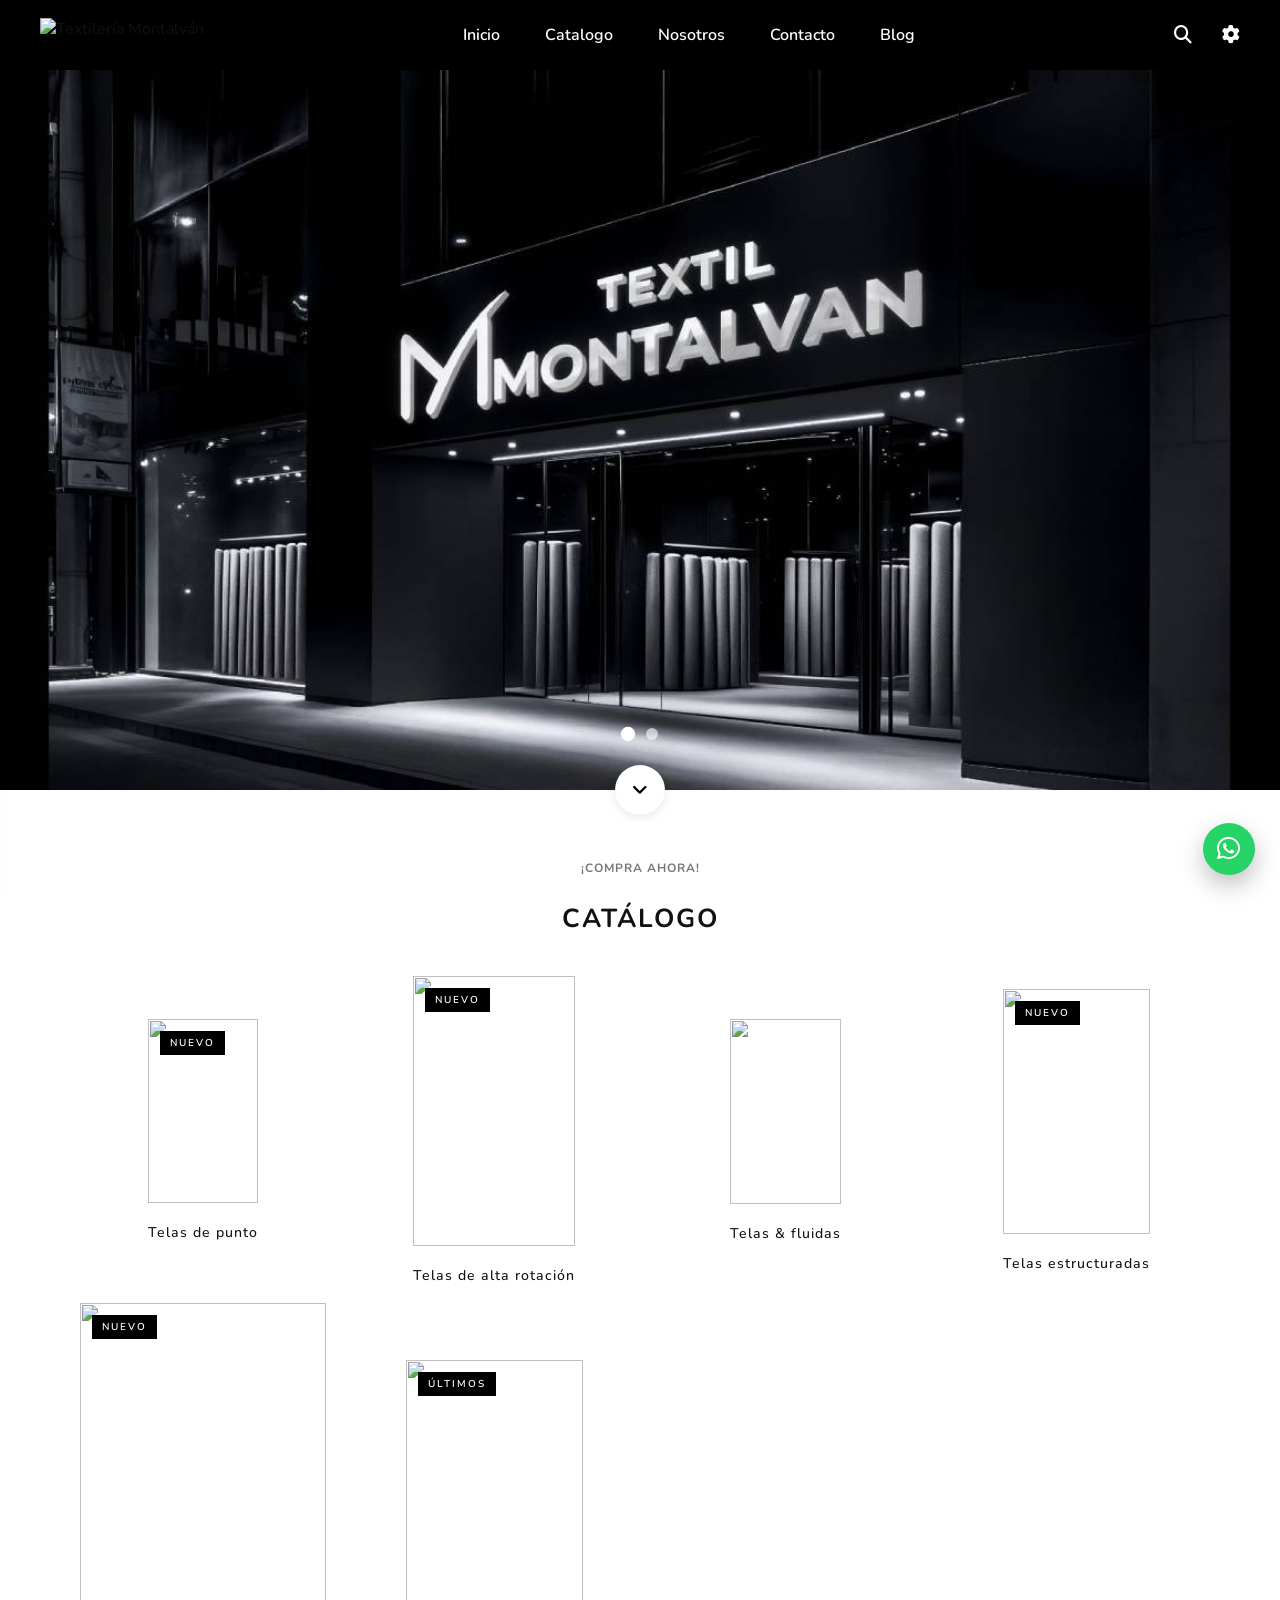
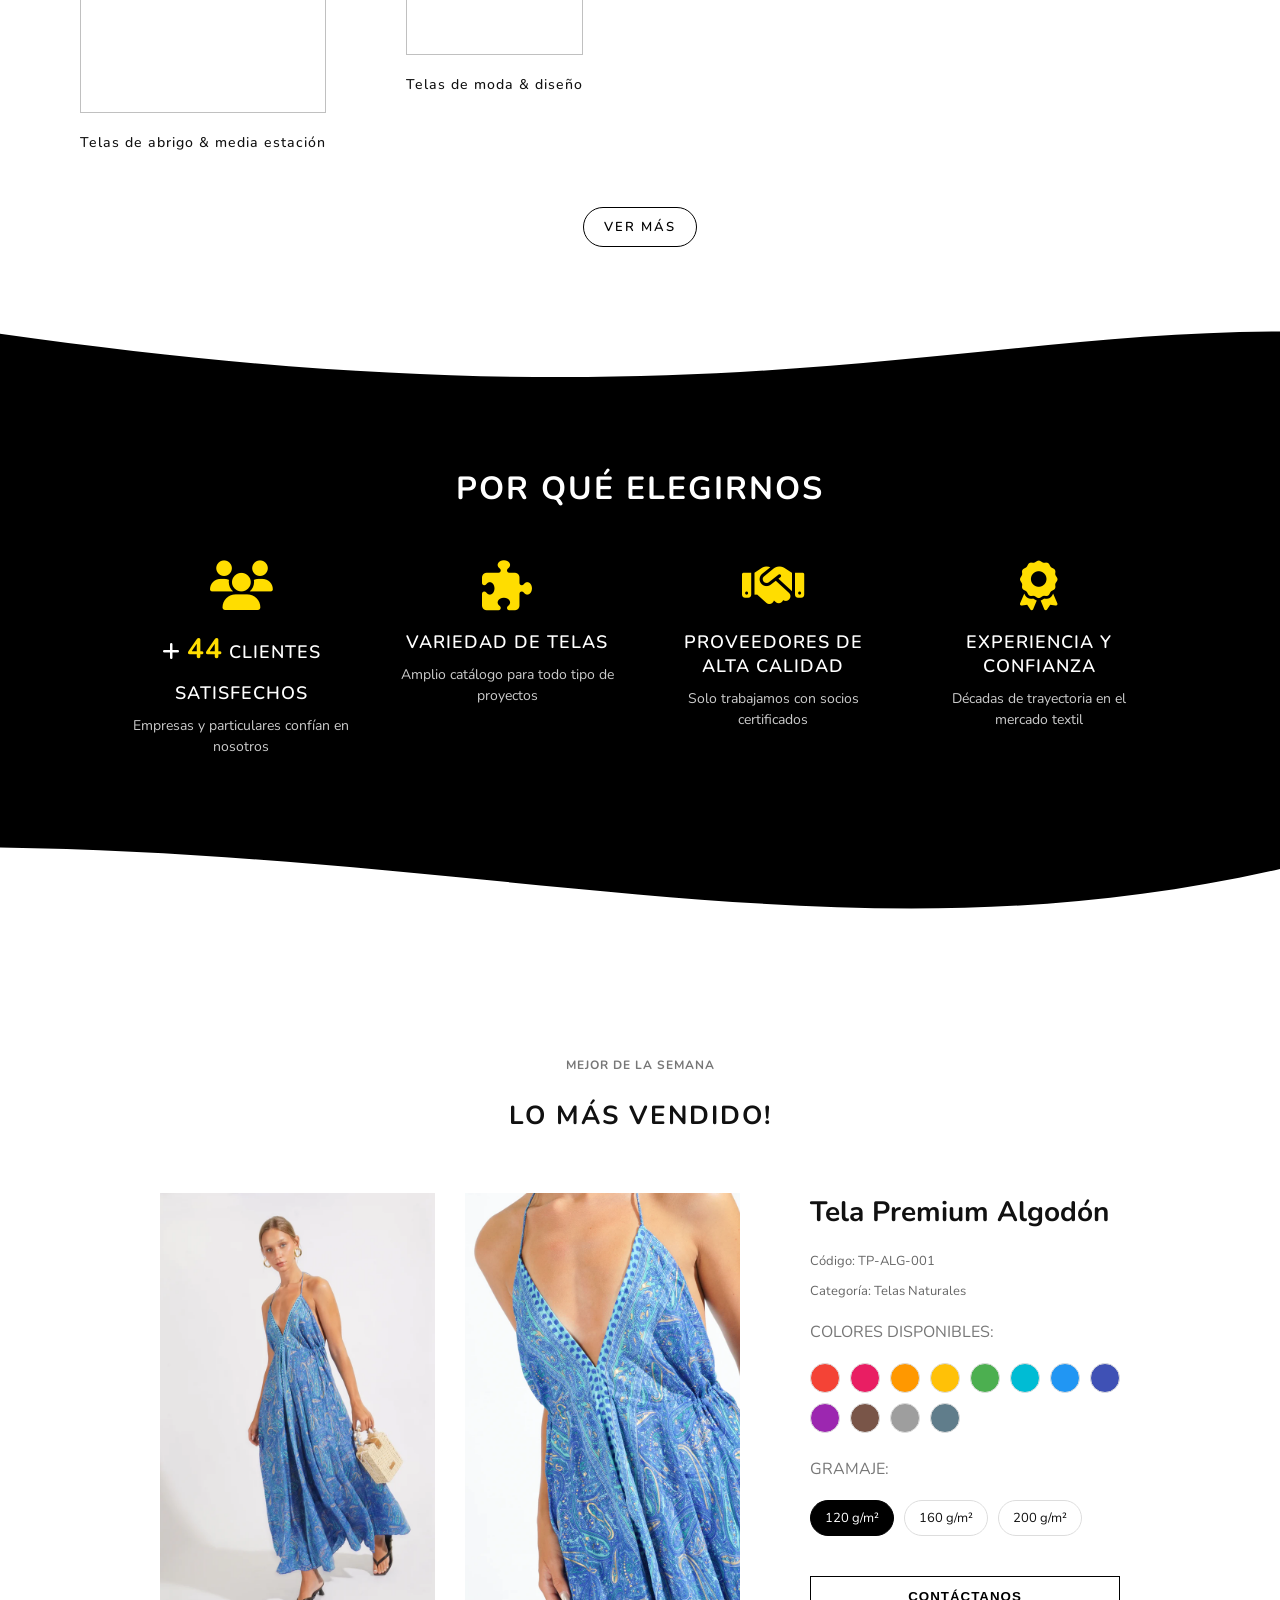
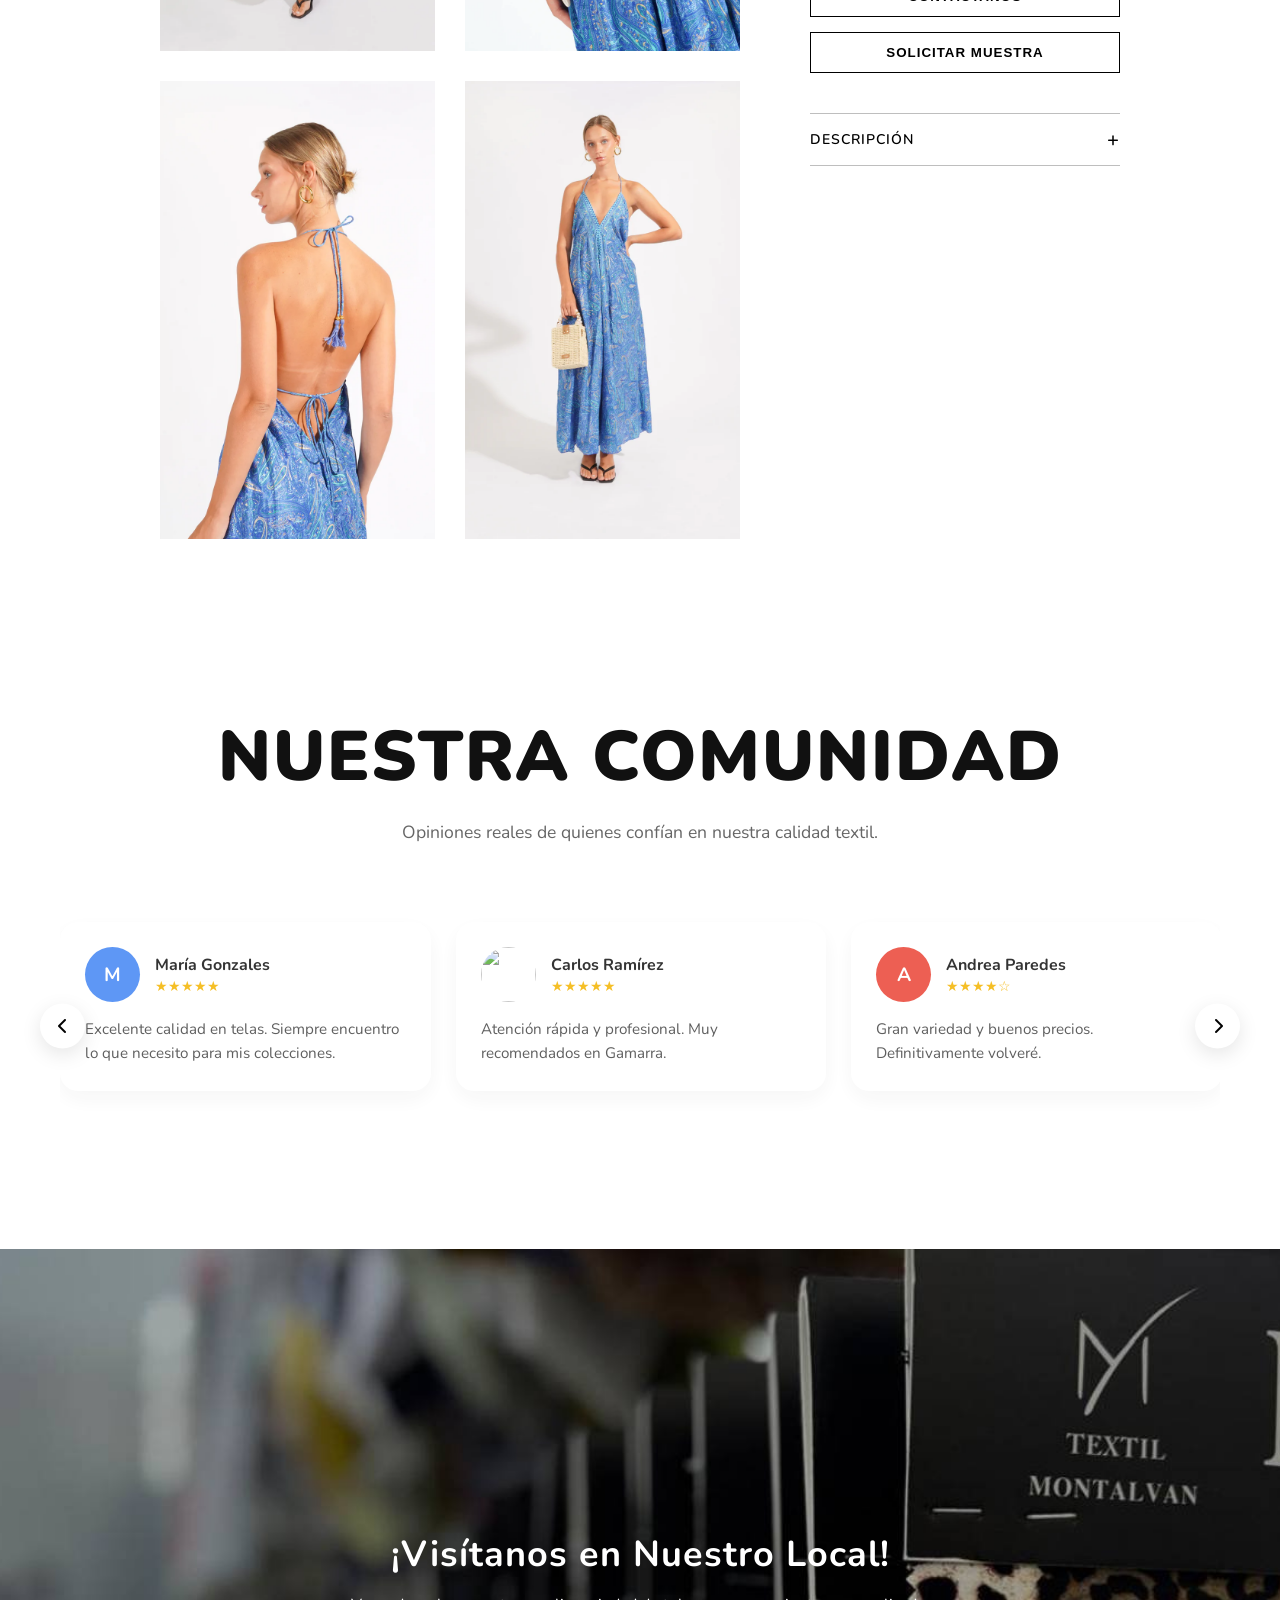
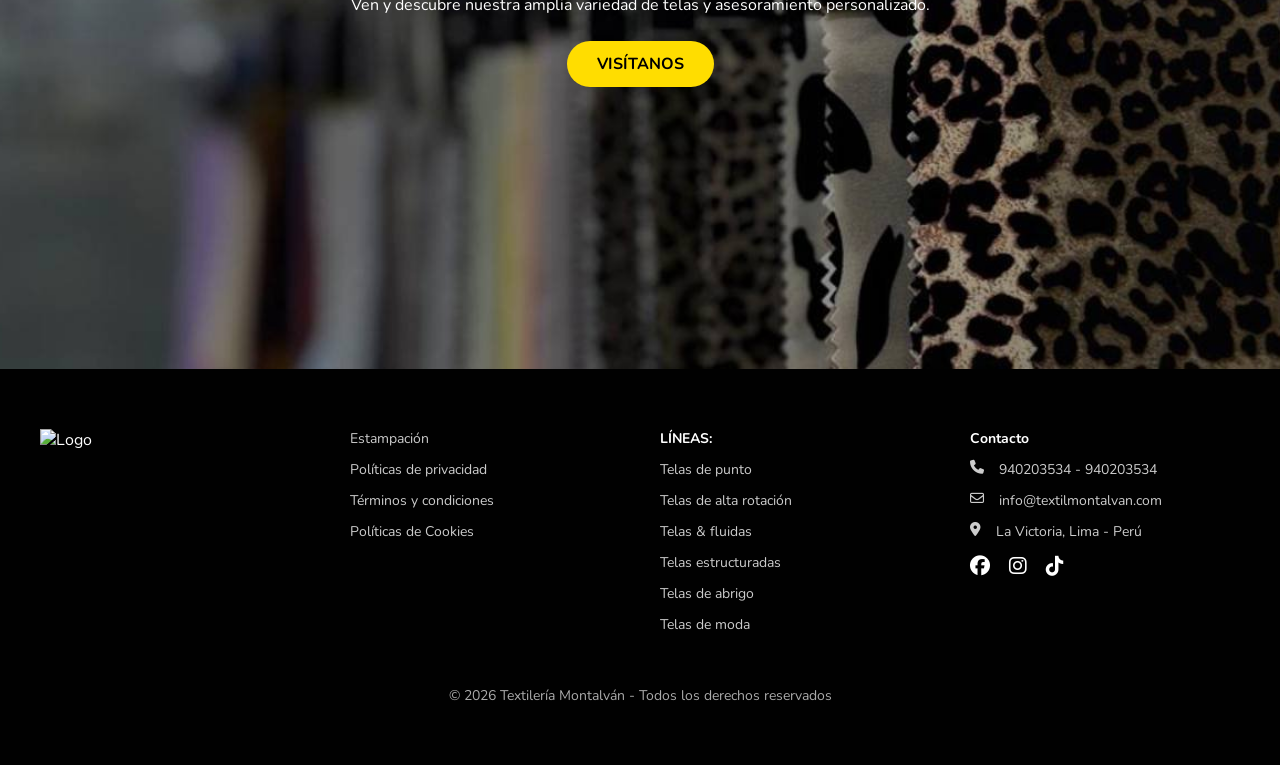
==== commit e687b916: "nuevo" ====
--- a/index.html
+++ b/index.html
@@ -171,7 +171,7 @@
             <div class="card-linea">
                 <div class="img-wrapper">
                     <span class="badge">NUEVO</span>
-                    <img src="assets/imgs/catalogo/telas/tela-1.jpeg">
+                    <img src="https://raw.githubusercontent.com/dmonr1/textil-montalvan/refs/heads/main/assets/imgs/catalogo/telas/tela-1.jpeg">
                 </div>
                 <h3>Telas de punto</h3>
             </div>
@@ -179,14 +179,14 @@
             <div class="card-linea">
                 <div class="img-wrapper">
                     <span class="badge">NUEVO</span>
-                    <img src="assets/imgs/catalogo/telas/tela-2.jpg">
+                    <img src="https://raw.githubusercontent.com/dmonr1/textil-montalvan/refs/heads/main/assets/imgs/catalogo/telas/tela-2.jpg">
                 </div>
                 <h3>Telas de alta rotación</h3>
             </div>
 
             <div class="card-linea">
                 <div class="img-wrapper">
-                    <img src="assets/imgs/catalogo/telas/tela-3.jpg">
+                    <img src="https://raw.githubusercontent.com/dmonr1/textil-montalvan/refs/heads/main/assets/imgs/catalogo/telas/tela-3.jpg">
                 </div>
                 <h3>Telas & fluidas</h3>
             </div>
@@ -194,7 +194,7 @@
             <div class="card-linea">
                 <div class="img-wrapper">
                     <span class="badge">NUEVO</span>
-                    <img src="assets/imgs/catalogo/telas/tela-4.jpg">
+                    <img src="https://raw.githubusercontent.com/dmonr1/textil-montalvan/refs/heads/main/assets/imgs/catalogo/telas/tela-4.jpg">
                 </div>
                 <h3>Telas estructuradas</h3>
             </div>
@@ -203,7 +203,7 @@
             <div class="card-linea">
                 <div class="img-wrapper">
                     <span class="badge">NUEVO</span>
-                    <img src="assets/imgs/catalogo/telas/tela-5.jpg">
+                    <img src="https://raw.githubusercontent.com/dmonr1/textil-montalvan/refs/heads/main/assets/imgs/catalogo/telas/tela-5.jpg">
                 </div>
                 <h3>Telas de abrigo & media estación</h3>
             </div>
@@ -211,7 +211,7 @@
             <div class="card-linea">
                 <div class="img-wrapper">
                     <span class="badge">ÚLTIMOS</span>
-                    <img src="assets/imgs/catalogo/telas/tela-6.jpg">
+                    <img src="https://raw.githubusercontent.com/dmonr1/textil-montalvan/refs/heads/main/assets/imgs/catalogo/telas/tela-6.jpg">
                 </div>
                 <h3>Telas de moda & diseño</h3>
             </div>
--- a/assets/css/styles.css
+++ b/assets/css/styles.css
@@ -3266,6 +3266,26 @@
     color: white;
 }
 
+/* Imágenes superpuestas */
+.tm-hero-bg {
+    position: absolute;
+    width: 100%;
+    height: 100%;
+    object-fit: cover;
+    opacity: 0;
+    transition: opacity 1.2s ease;
+    z-index: 0;
+}
+
+.tm-hero-bg.active {
+    opacity: 1;
+}
+
+.tm-hero-title,
+.tm-hero-bottom {
+    position: relative;
+    z-index: 2;
+}
 @font-face {
     font-family: "TM-BackOne";
     src: url("../fonts/RCLBackOne-Regular-BF6953473dd986f.otf") format("opentype");
@@ -3373,7 +3393,7 @@
     background: #f8f8f8;
 }
 
-.tm-split-title { 
+.tm-split-title {
     font-size: 32px;
     margin-bottom: 30px;
     letter-spacing: 3px;
